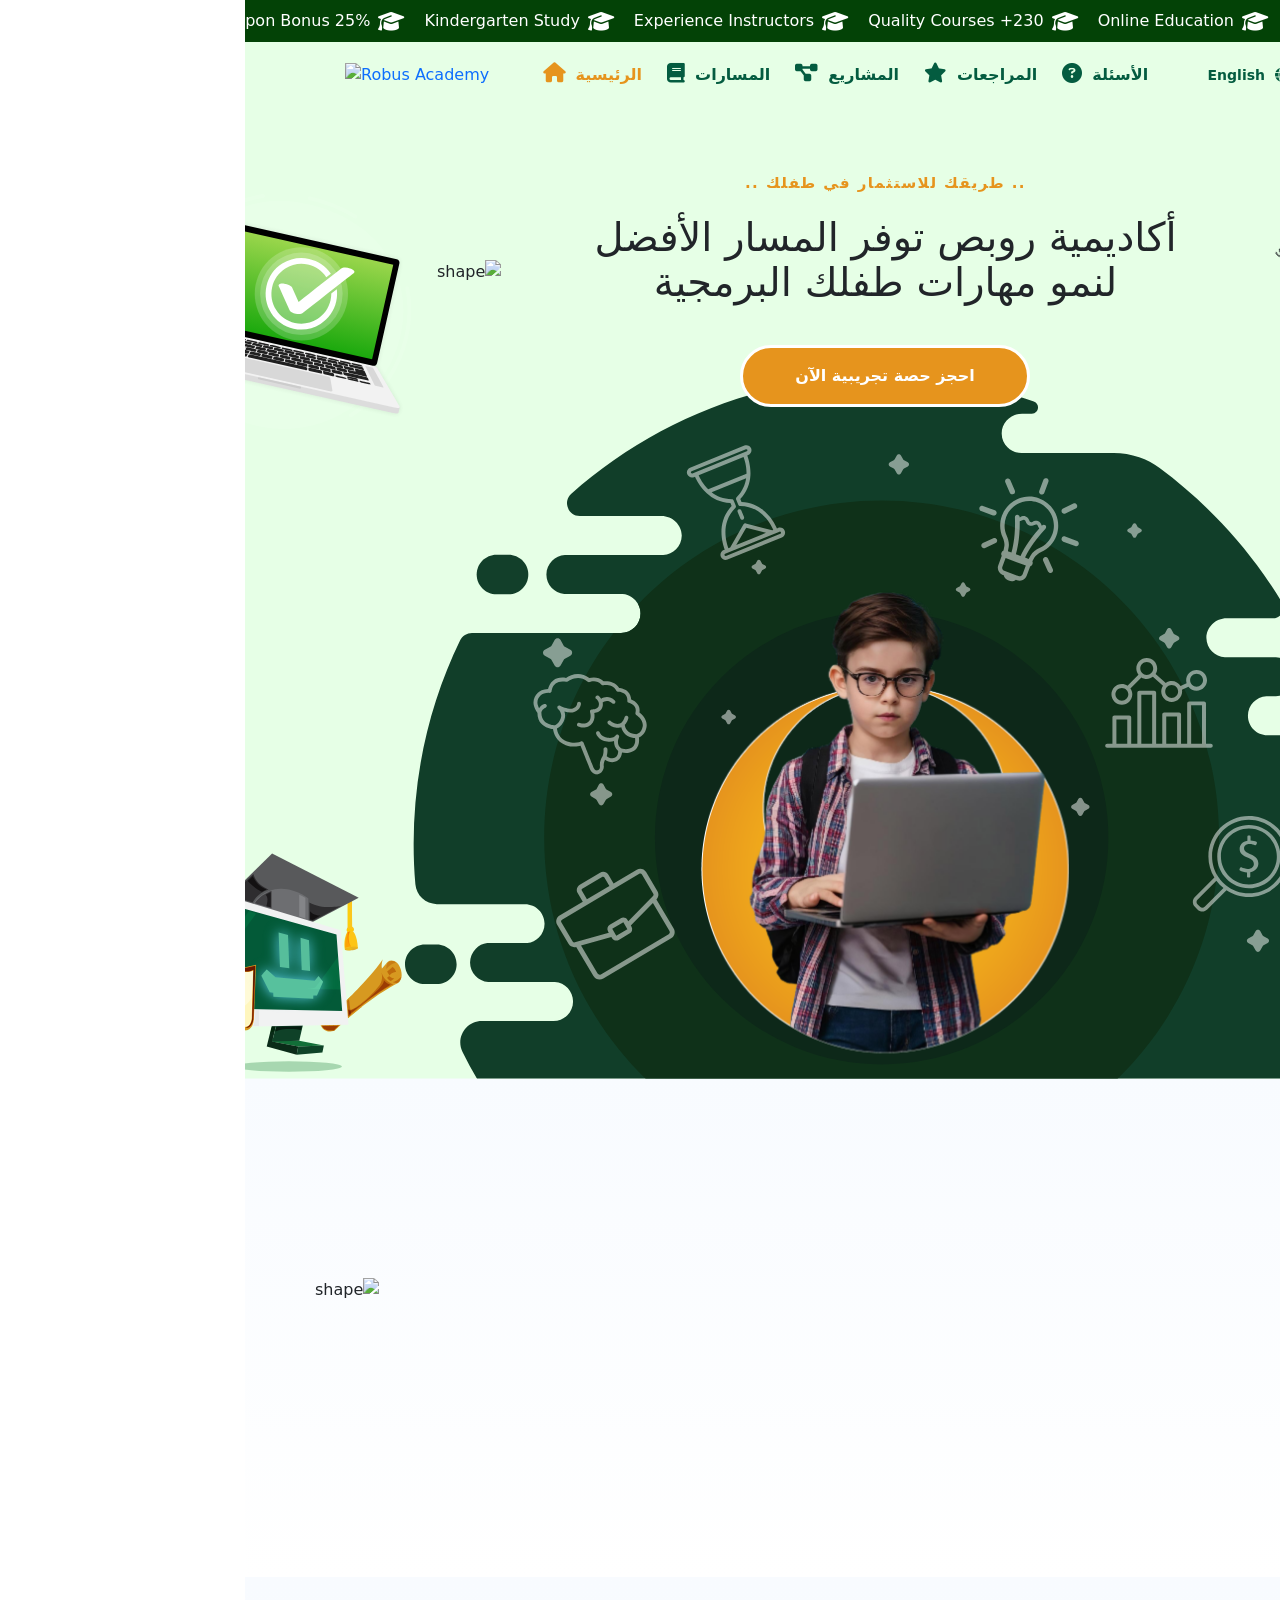
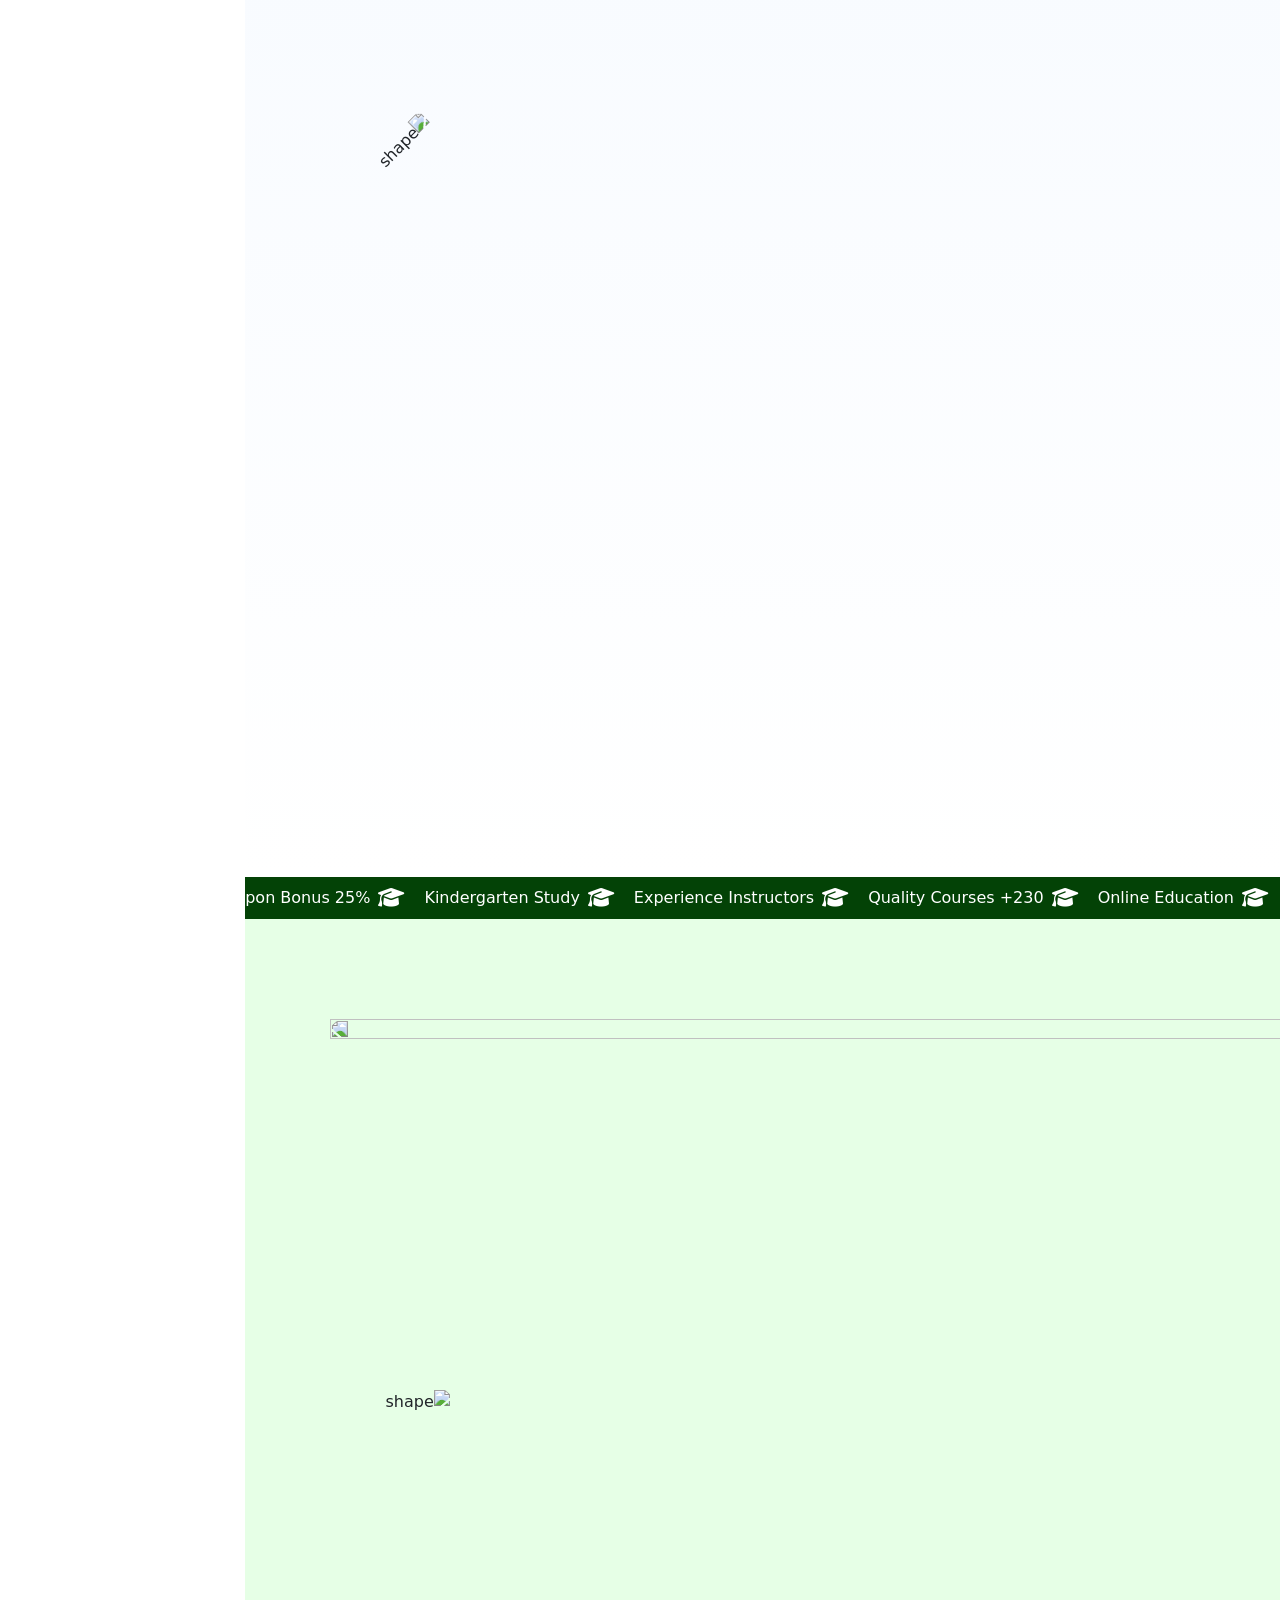
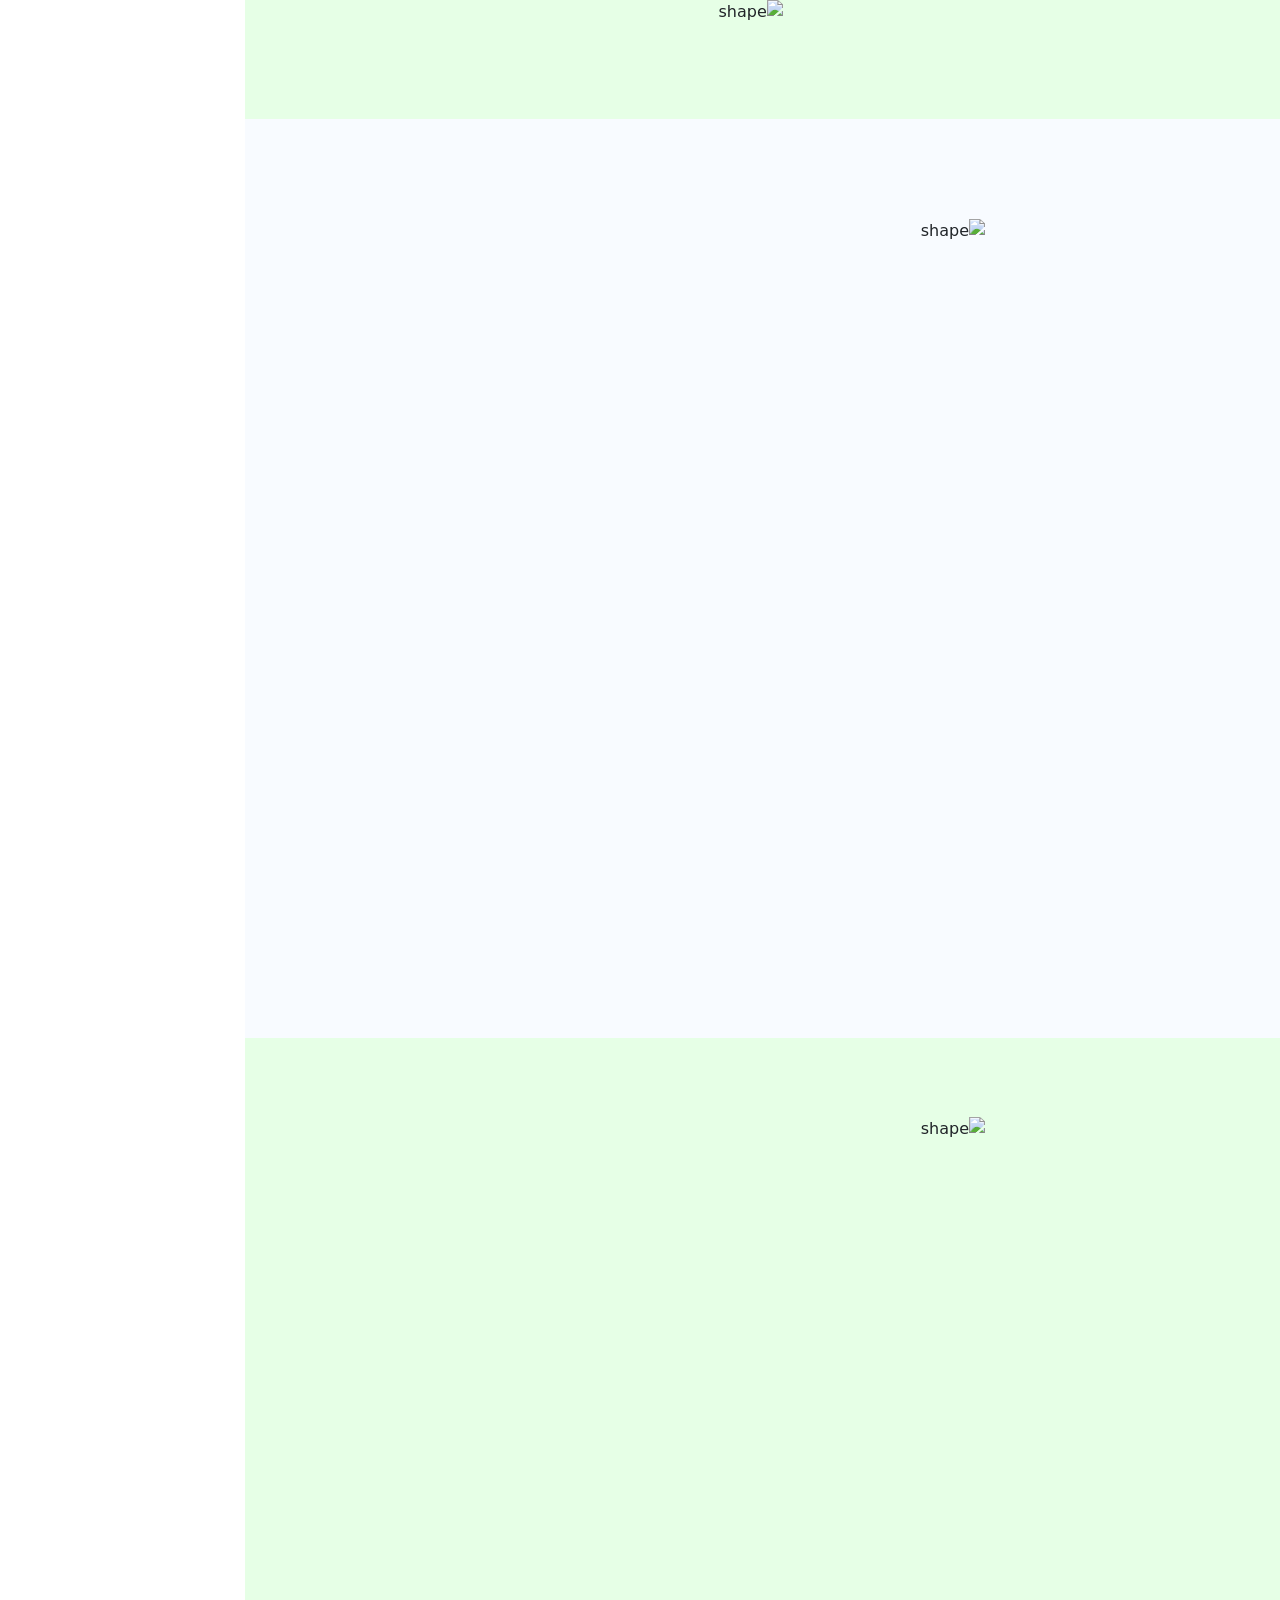
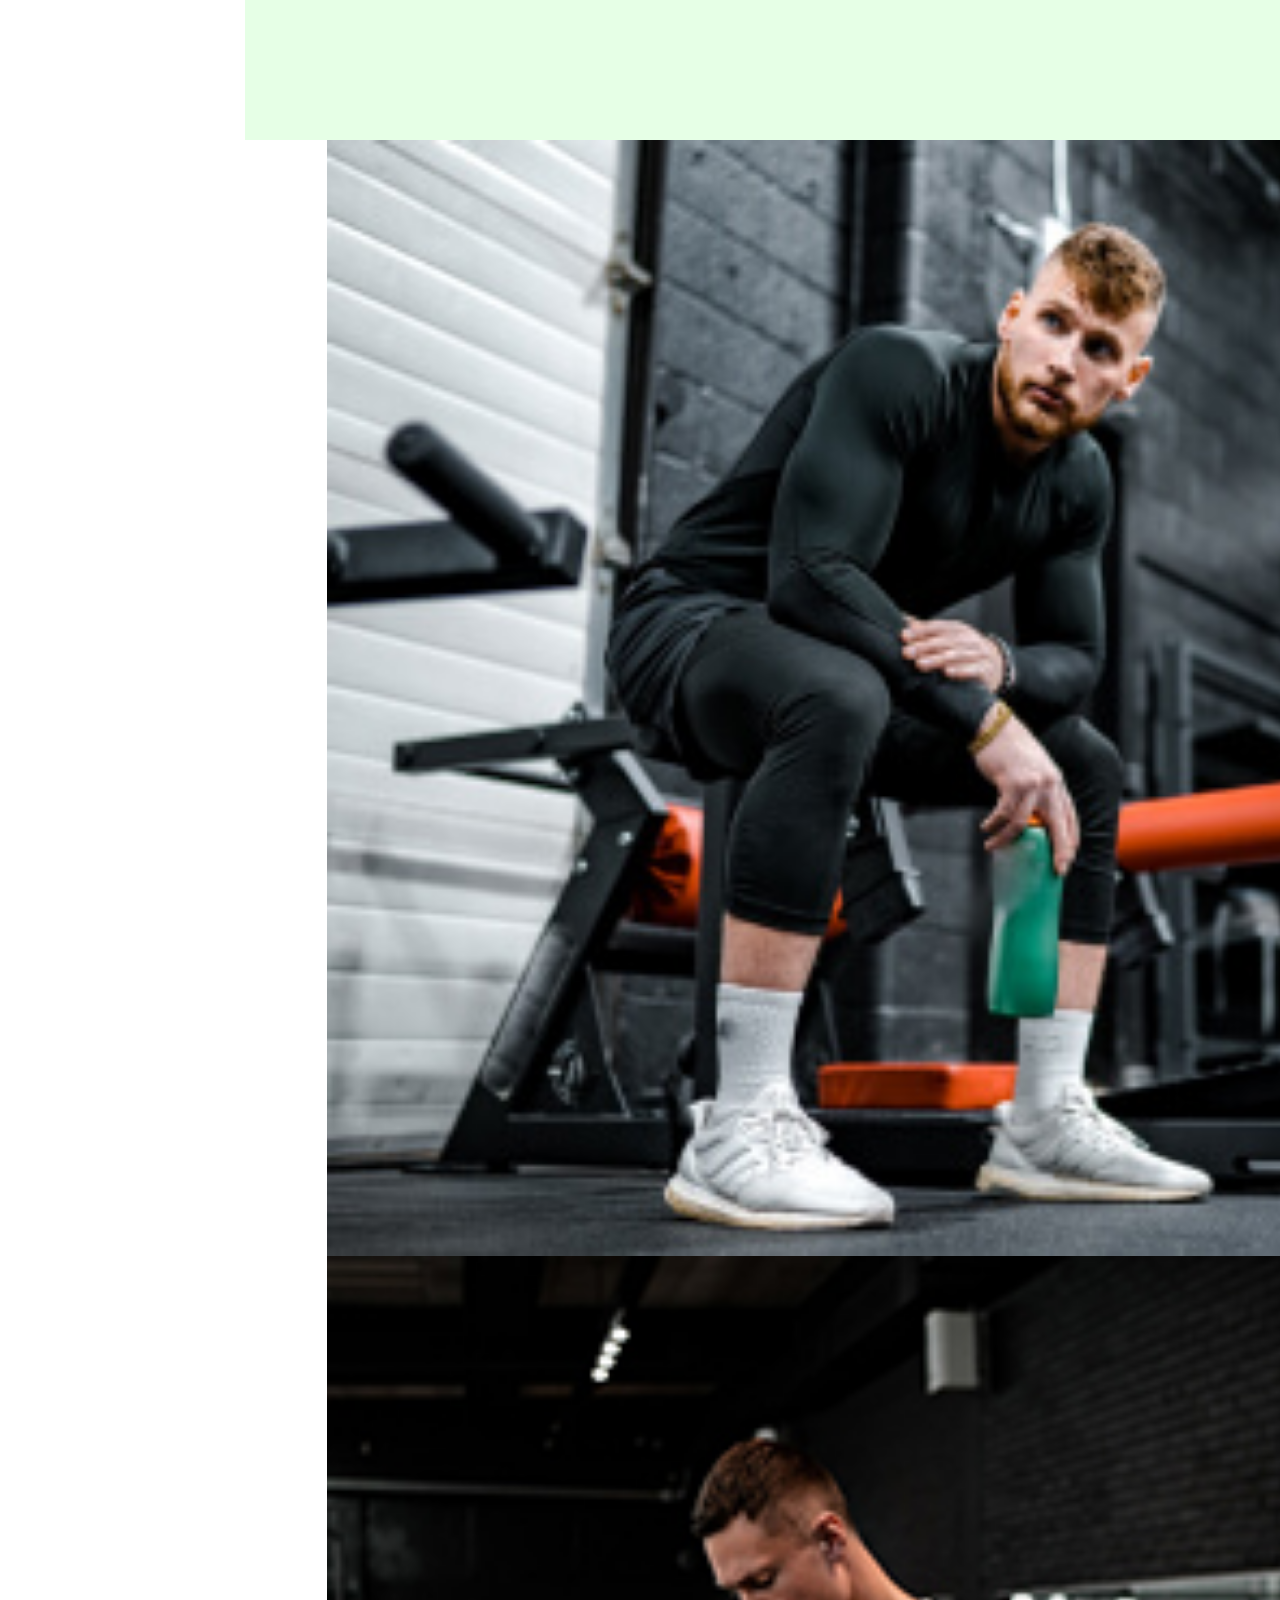
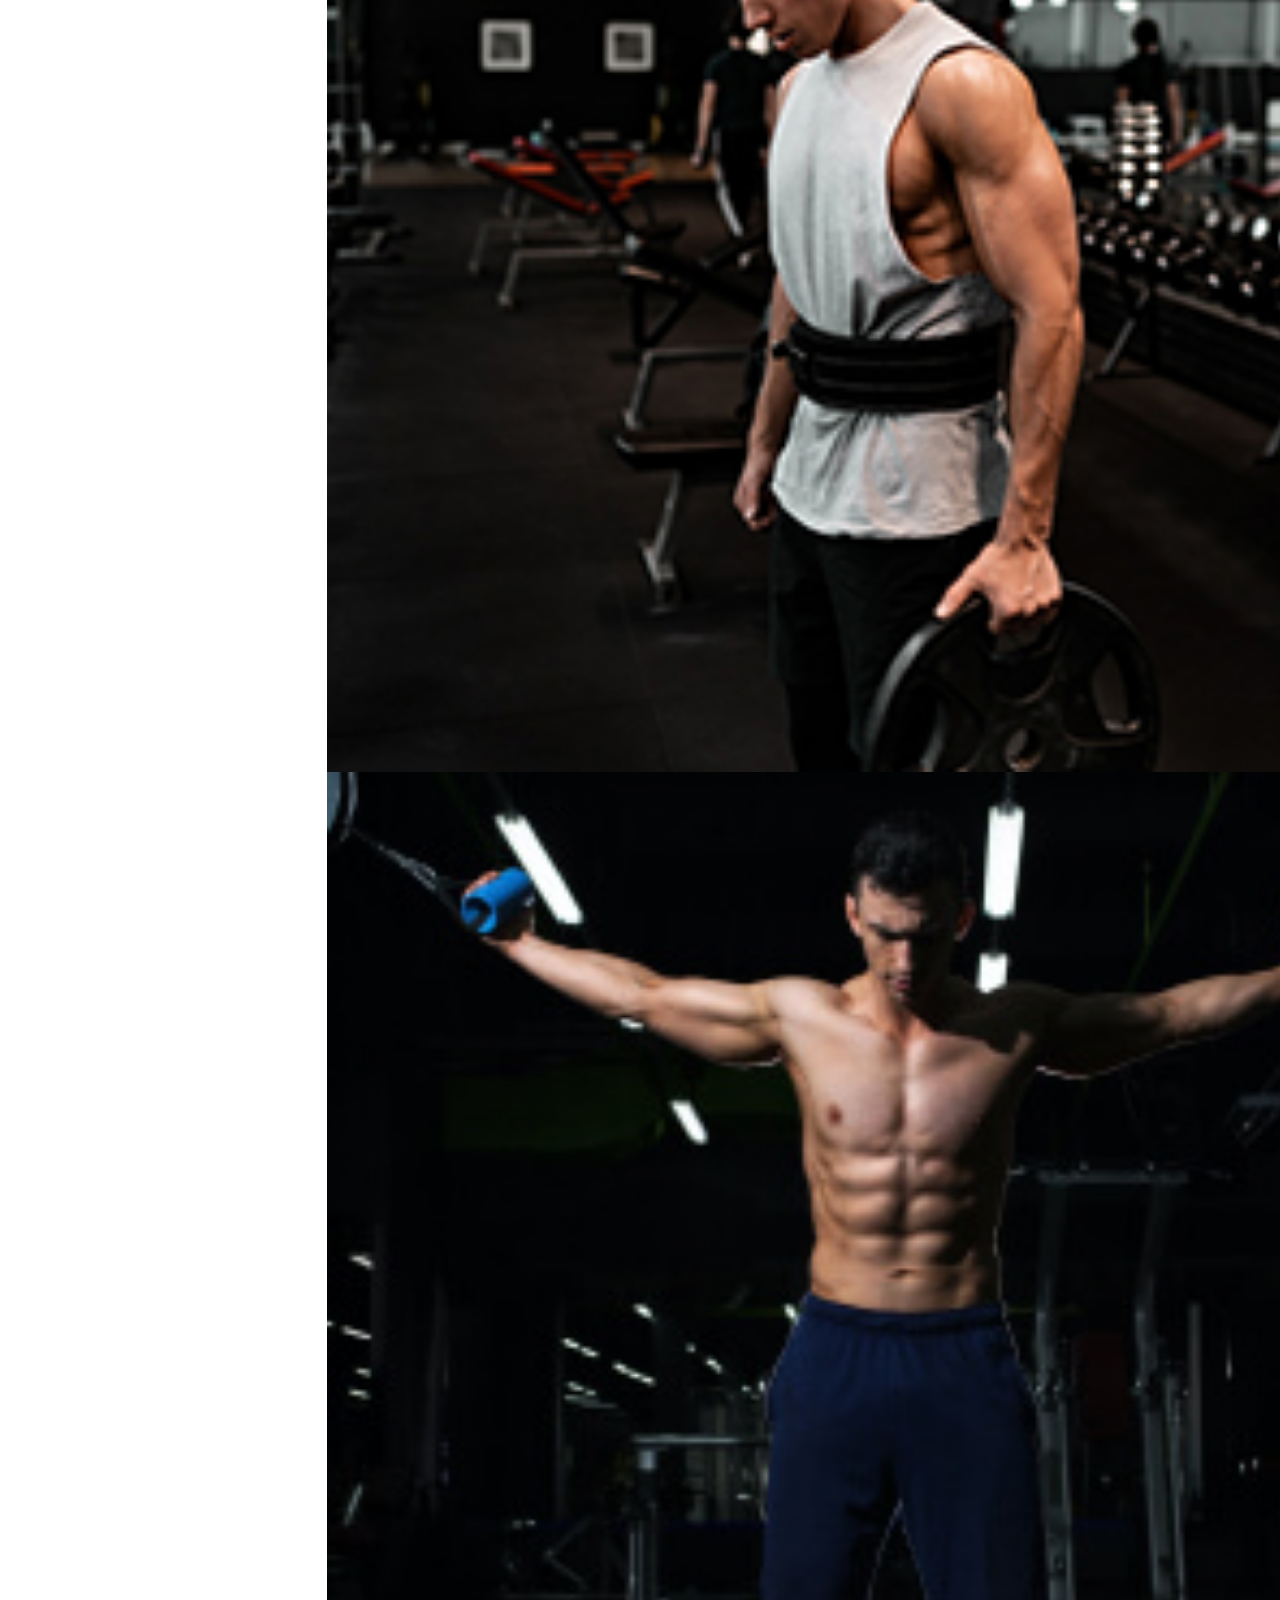
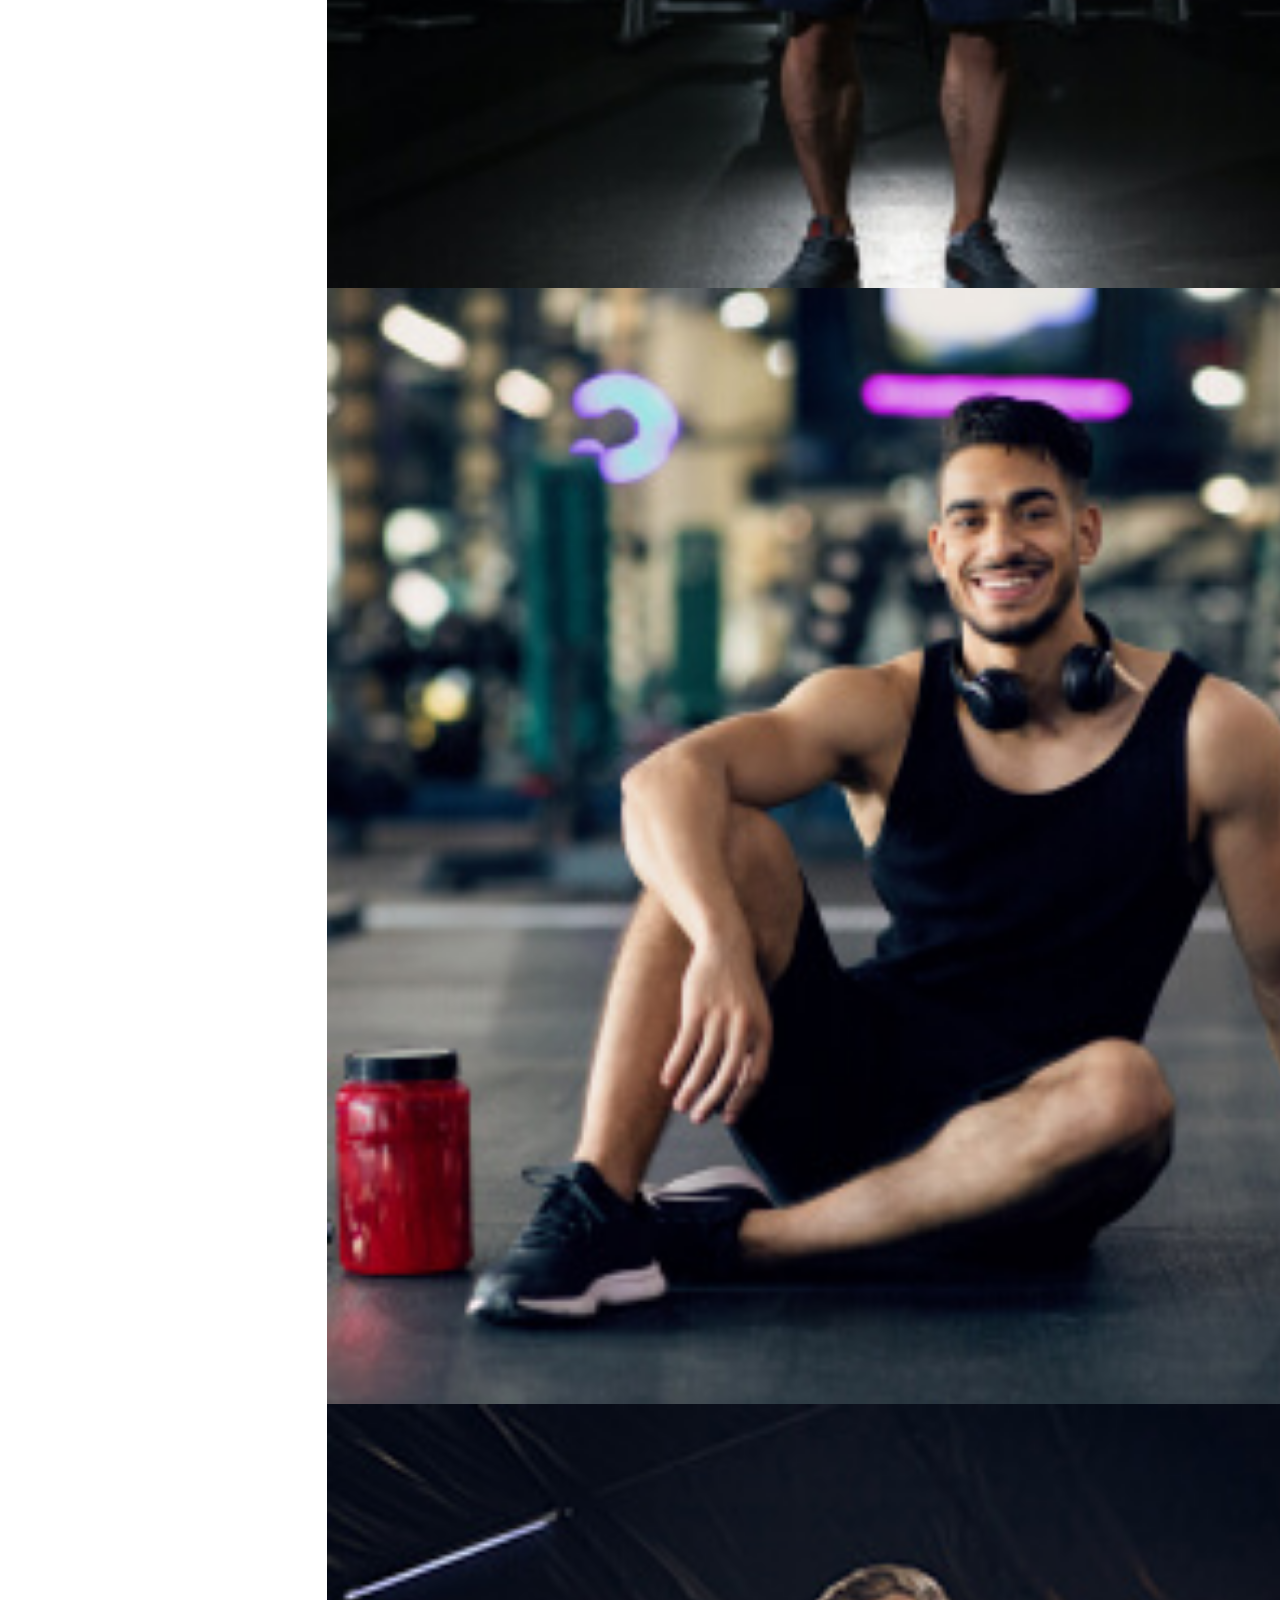
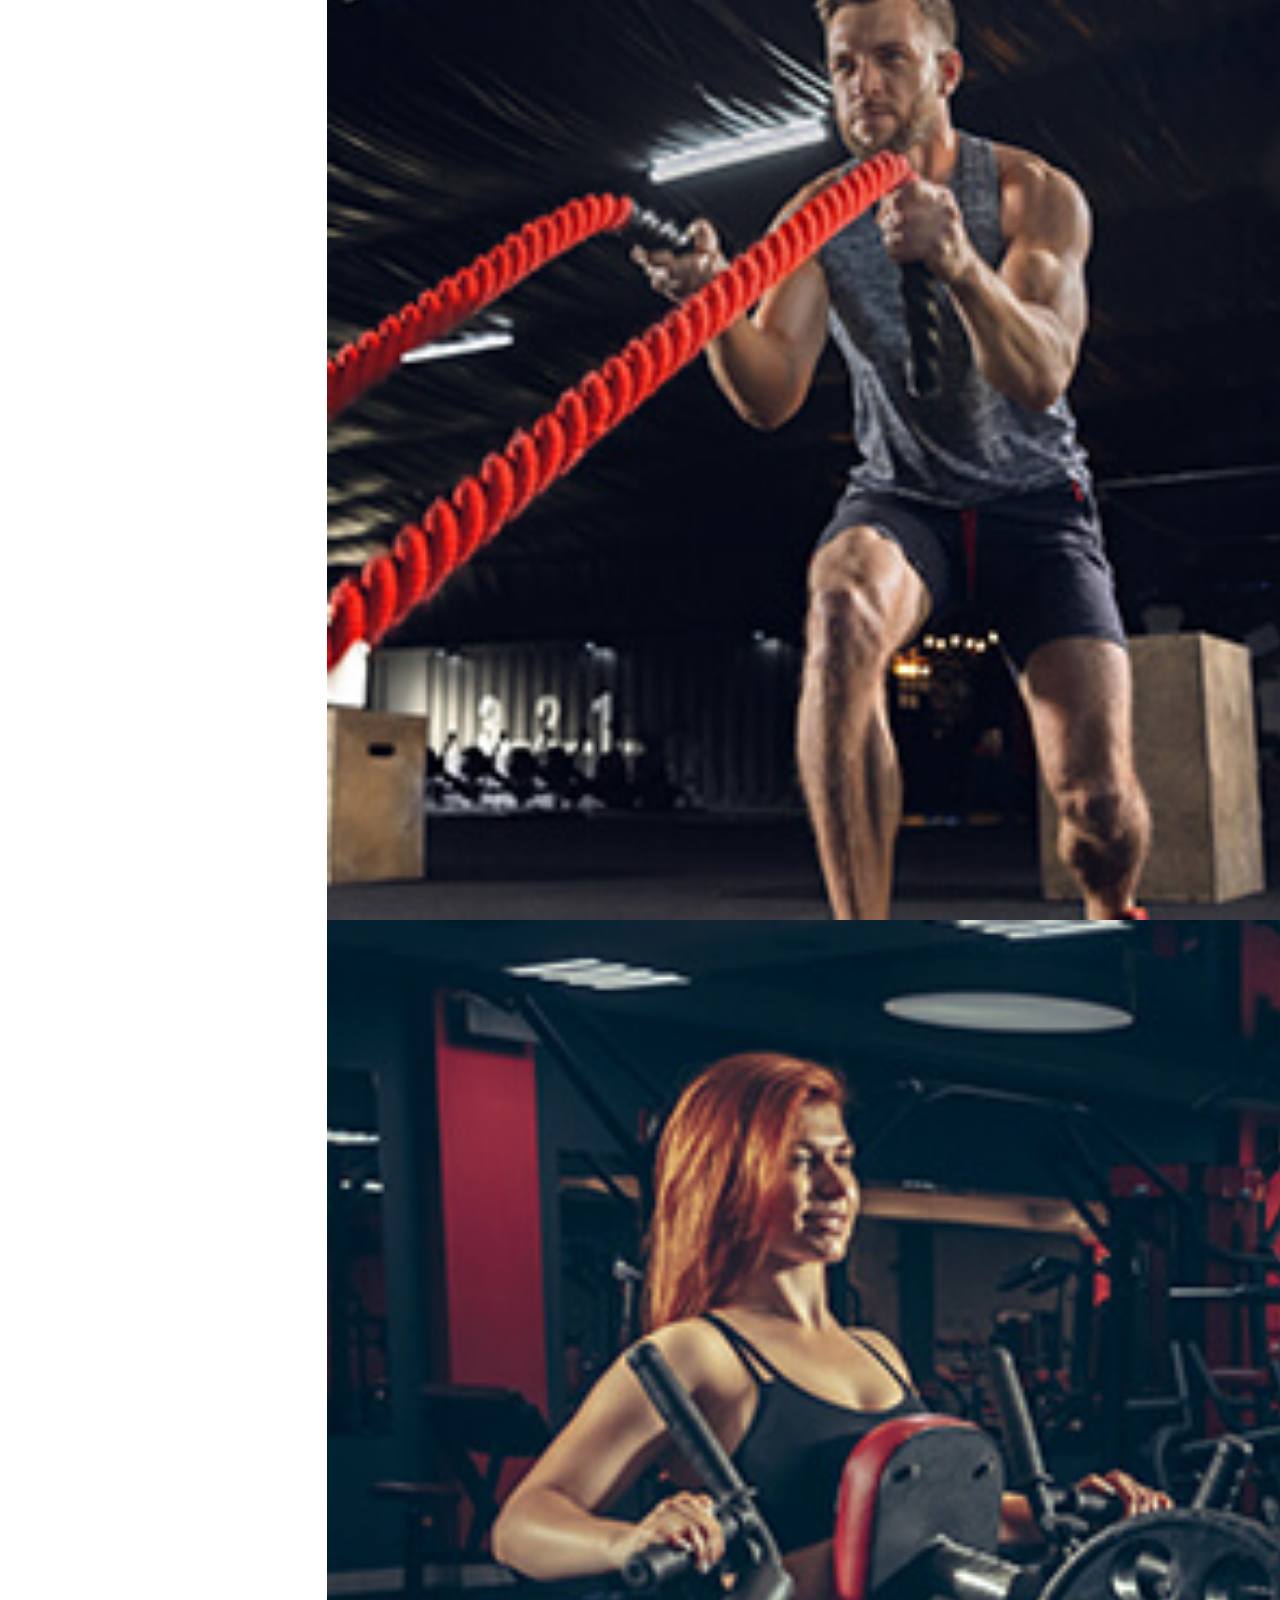
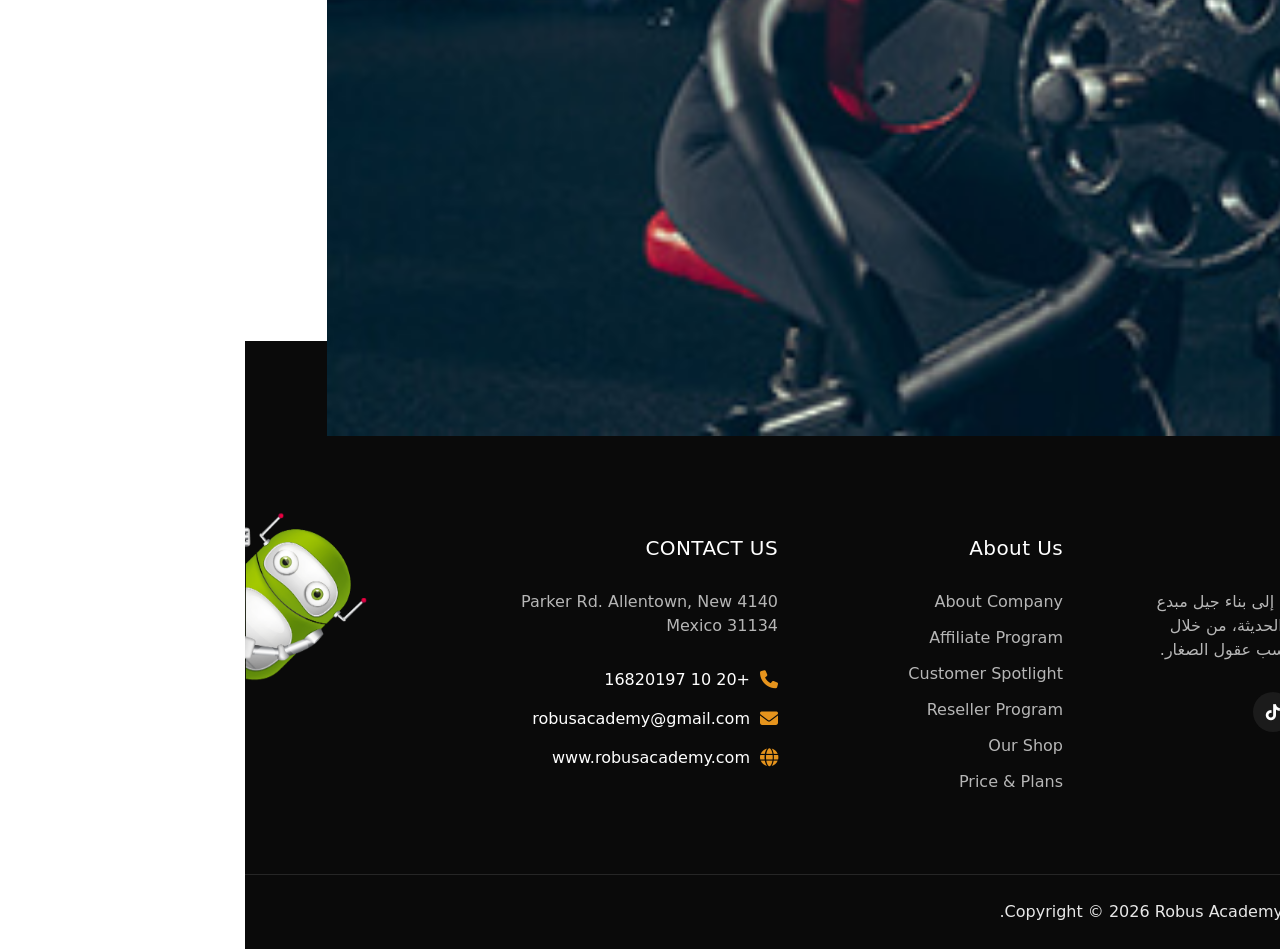
==== ar/index.html @ 7f0104c8 "update some visuals" ====
<!doctype html>
<html lang="ar" dir="rtl">

<head>
    <meta charset="utf-8" />
    <meta name="viewport" content="width=device-width, initial-scale=1.0, viewport-fit=cover" />
    <title>Robus Academy</title>

    <link href="https://cdn.jsdelivr.net/npm/bootstrap@5.0.2/dist/css/bootstrap.min.css" rel="stylesheet"
        integrity="sha384-EVSTQN3/azprG1Anm3QDgpJLIm9Nao0Yz1ztcQTwFspd3yD65VohhpuuCOmLASjC" crossorigin="anonymous">

    <link rel="stylesheet" href="https://cdnjs.cloudflare.com/ajax/libs/font-awesome/6.4.0/css/all.min.css" />
    <!-- <link rel="stylesheet" href="../assets/css/validnavs.css"> -->
    <link rel="stylesheet" href="../assets/css/animate.min.css">
    <!-- <link rel="stylesheet" href="../assets/css/bootstrap.min.css"> -->
    <link rel="stylesheet" href="../assets/css/slick.css">
    <link rel="stylesheet" href="../assets/css/swiper-bundle.min.css" />
    <link rel="stylesheet" href="../assets/css/main.css" />
</head>

<body>
    <!-- From Uiverse.io by pradipkaityuiux -->
    <div class="loader-cont">
        <div class="loader">
            <img src="../assets/img/logo/logo 1.png" alt="" width="100px">
            <span></span>
        </div>
    </div>

    <!-- <div class="fixed-left-buttons">
        <button class="fixed-left-btn fixed-left-btn--dark" type="button" aria-label="Dark mode">
            <i class="fas fa-moon"></i>
        </button>
        <button class="fixed-left-btn fixed-left-btn--help" type="button" aria-label="Help">
            <svg xmlns="http://www.w3.org/2000/svg"
                viewBox="0 0 640 640">
                <path
                    d="M192 64C209.7 64 224 78.3 224 96L224 128L352 128C369.7 128 384 142.3 384 160C384 177.7 369.7 192 352 192L342.4 192L334 215.1C317.6 260.3 292.9 301.6 261.8 337.1C276 345.9 290.8 353.7 306.2 360.6L356.6 383L418.8 243C423.9 231.4 435.4 224 448 224C460.6 224 472.1 231.4 477.2 243L605.2 531C612.4 547.2 605.1 566.1 589 573.2C572.9 580.3 553.9 573.1 546.8 557L526.8 512L369.3 512L349.3 557C342.1 573.2 323.2 580.4 307.1 573.2C291 566 283.7 547.1 290.9 531L330.7 441.5L280.3 419.1C257.3 408.9 235.3 396.7 214.5 382.7C193.2 399.9 169.9 414.9 145 427.4L110.3 444.6C94.5 452.5 75.3 446.1 67.4 430.3C59.5 414.5 65.9 395.3 81.7 387.4L116.2 370.1C132.5 361.9 148 352.4 162.6 341.8C148.8 329.1 135.8 315.4 123.7 300.9L113.6 288.7C102.3 275.1 104.1 254.9 117.7 243.6C131.3 232.3 151.5 234.1 162.8 247.7L173 259.9C184.5 273.8 197.1 286.7 210.4 298.6C237.9 268.2 259.6 232.5 273.9 193.2L274.4 192L64.1 192C46.3 192 32 177.7 32 160C32 142.3 46.3 128 64 128L160 128L160 96C160 78.3 174.3 64 192 64zM448 334.8L397.7 448L498.3 448L448 334.8z" />
            </svg>
        </button>
    </div> -->

    <!-- Fixed Buttons Group -->
    <div class="fixed-buttons-group" data-scroll-animate-group>


        <!-- Chat Bot Tooltip -->
        <div class="chatbot-tooltip" id="chatbotTooltip" data-scroll-animate="fade-right">
            <span>اسئلني..</span>
        </div>
        <!-- Chat Bot Button -->
        <button id="chatbot-btn" class="fixed-btn chatbot-btn" aria-label="Chat Bot" data-scroll-animate="fade-right">
            <img src="../assets/img/chatbot/chatbot1.svg" alt="">
        </button>
        <!-- WhatsApp Button -->
        <a href="https://wa.me/robusacademy" target="_blank" class="fixed-btn whatsapp-btn"
            data-scroll-animate="fade-right">
            <i class="fab fa-whatsapp"></i>
        </a>

        <!-- Back To Top -->
        <button id="back-to-top-btn" class="fixed-btn back-top" data-scroll-animate="fade-right">
            <svg class="progress-ring" width="60" height="60">
                <circle class="progress-ring__circle" stroke="white" stroke-width="4" fill="transparent" r="26" cx="30"
                    cy="30" />
            </svg>
            <i class="fas fa-arrow-up"></i>
        </button>
    </div>

    <!-- Chat Window -->
    <div class="chat-window" id="chatWindow">
        <div class="card rounded-5 overflow-hidden chat-card">
            <div class="card-header d-flex justify-content-between align-items-center p-3">
                <h5 class="mb-0">Chat</h5>
                <button class="btn-close" id="closeChatBtn" aria-label="Close chat"></button>
            </div>
            <div class="card-body overflow-y-auto" style="position: relative;">
                <!-- Chat messages will be loaded here by chatbot.js -->
            </div>
            <div class="card-footer text-muted d-flex justify-content-start align-items-center p-3">
                <input type="number" class="form-control form-control-lg" placeholder="Type choose number..."
                    id="chatInput">
                <a class="me-3" href="#!"><i class="fas fa-paper-plane"></i></a>
            </div>
        </div>
    </div>

    <nav class="top-nav hidden" id="TopNav">
        <div class="brand">
            <a href="#"><img src="../assets/img/logo/logo 1.png" class="logo" alt="Robus Academy" width="120"></a>
        </div>
        <div class="nav-links">
            <a href="#home" class="active"><i class="fas fa-home"></i><span>الرئيسية</span></a>
            <a href="#courses"><i class="fas fa-book"></i><span>المسارات</span></a>
            <a href="#projects"><i class="fas fa-project-diagram"></i><span>المشاريع</span></a>
            <a href="#reviews"><i class="fas fa-star"></i><span>المراجعات</span></a>
            <a href="#questions"><i class="fas fa-question-circle"></i><span>الأسئلة</span></a>
        </div>
        <div class="nav-actions">
            <a href="../" class="language"><span>English</span><i class="fas fa-globe"></i></a>
            <button class="top-nav-button"><img src="../assets/img/navbar/gift.svg" alt="" width="30%"
                    data-scroll-animate="tada">
                <span>هدية</span><span class="gift-count">1</span></button>
        </div>
    </nav>

    <nav class="top-nav-mobile hidden" id="TopNavMobile">
        <div class="brand">
            <a href="#"><img src="../assets/img/logo/logo 1.png" class="logo" alt="Robus Academy" width="120"></a>
            <div class="nav-actions">
                <a href="../" class="language"><span>English</span><i class="fas fa-globe"></i></a>
                <button class="top-nav-mobile-button"><img src="../assets/img/navbar/gift.svg" alt="" width="90%"
                        data-scroll-animate="tada"><span class="gift-count">1</span></button>
            </div>
        </div>
    </nav>


    <a href="https://wa.me/robusacademy" class="tab whatsapp-tab" id="TabContactBottom" target="_blank">
        <div class="whatsapp-tab-circle">
            <i class="fab fa-whatsapp"></i>
        </div>
    </a>
    <nav class="bottom-nav" id="BottomNav">
        <a href="#home" class="tab active" id="TabHomeBottom">
            <i class="fas fa-home"></i>
            <span>الرئيسية</span>
        </a>
        <a href="#courses" class="tab" id="TabCoursesBottom">
            <i class="fas fa-book"></i>
            <span>المسارات</span>
        </a>
        <a href="https://wa.me/robusacademy" class="tab" id="TabContactBottom" target="_blank">
            <i class="fas fa-whatsapp"></i>
            <span>واتساب</span>
        </a>
        <a href="#reviews" class="tab" id="TabReviewsBottom">
            <i class="fas fa-star"></i>
            <span>المراجعات</span>
        </a>
        <a href="#questions" class="tab" id="TabQuestionsBottom">
            <i class="fas fa-question"></i>
            <span>الأسئلة</span>
        </a>
    </nav>

    <!-- Gift Menu  -->
    <div class="gift-menu">
        <nav class="menu-box">
            <div class="close-btn"><i class="fas fa-times"></i></div>
            <div class="gift-container p-4">
                <!-- Gift Title -->
                <h3 class="gift-title text-center mb-3">عرض خاص</h3>
                
                <!-- Gift Image -->
                <div class="gift-image-wrapper mb-3">
                    <img src="../assets/img/grades/details-1.jpg" alt="gift" class="gift-image w-100 rounded">
                </div>
                
                <!-- Gift Details -->
                <div class="gift-details mb-3">
                    <p class="gift-text text-center">احصل على خصم خاص عند الاشتراك الآن</p>
                </div>
                
                <!-- Divider -->
                <hr class="gift-divider my-3">
                
                <!-- WhatsApp Button -->
                <a href="https://wa.me/robusacademy" target="_blank" class="btn btn-success btn-lg w-100">
                    <i class="fab fa-whatsapp me-2"></i> تواصل عبر الواتساب
                </a>
            </div>
        </nav>
    </div>
    <div class="menu-backdrop"></div>
    <!-- End Gift Menu -->


    <div class="hero">
        <!-- Auto-player Section Start -->
        <div class="Auto-play-section style-header">
            <div class="myplayer player-header theme-green-bg">
                <div class="scrolling-wrap">
                    <div class="comm">
                        <div></div>
                        <div class="player-textslide"><i class="fas fa-graduation-cap"></i> Education & University</div>
                        <div class="player-textslide"><i class="fas fa-graduation-cap"></i> Online Education</div>
                        <div class="player-textslide"><i class="fas fa-graduation-cap"></i> 230+ Quality Courses</div>
                        <div class="player-textslide"><i class="fas fa-graduation-cap"></i> Experience Instructors</div>
                        <div class="player-textslide"><i class="fas fa-graduation-cap"></i> Kindergarten Study</div>
                        <div class="player-textslide"><i class="fas fa-graduation-cap"></i> 25% Coupon Bonus</div>
                        <div class="player-textslide"><i class="fas fa-graduation-cap"></i> 25% Extra Coupon Bonus</div>
                    </div>
                    <div class="comm">
                        <div></div>
                        <div class="player-textslide"><i class="fas fa-graduation-cap"></i> Education & University</div>
                        <div class="player-textslide"><i class="fas fa-graduation-cap"></i> Online Education</div>
                        <div class="player-textslide"><i class="fas fa-graduation-cap"></i> 230+ Quality Courses</div>
                        <div class="player-textslide"><i class="fas fa-graduation-cap"></i> Experience Instructors</div>
                        <div class="player-textslide"><i class="fas fa-graduation-cap"></i> Kindergarten Study</div>
                        <div class="player-textslide"><i class="fas fa-graduation-cap"></i> 25% Coupon Bonus</div>
                        <div class="player-textslide"><i class="fas fa-graduation-cap"></i> 25% Extra Coupon Bonus</div>
                    </div>
                    <div class="comm">
                        <div></div>
                        <div class="player-textslide"><i class="fas fa-graduation-cap"></i> Education & University</div>
                        <div class="player-textslide"><i class="fas fa-graduation-cap"></i> Online Education</div>
                        <div class="player-textslide"><i class="fas fa-graduation-cap"></i> 230+ Quality Courses</div>
                        <div class="player-textslide"><i class="fas fa-graduation-cap"></i> Experience Instructors</div>
                        <div class="player-textslide"><i class="fas fa-graduation-cap"></i> Kindergarten Study</div>
                        <div class="player-textslide"><i class="fas fa-graduation-cap"></i> 25% Coupon Bonus</div>
                        <div class="player-textslide"><i class="fas fa-graduation-cap"></i> 25% Extra Coupon Bonus</div>
                    </div>
                    <div class="comm">
                        <div></div>
                        <div class="player-textslide"><i class="fas fa-graduation-cap"></i> Education & University</div>
                        <div class="player-textslide"><i class="fas fa-graduation-cap"></i> Online Education</div>
                        <div class="player-textslide"><i class="fas fa-graduation-cap"></i> 230+ Quality Courses</div>
                        <div class="player-textslide"><i class="fas fa-graduation-cap"></i> Experience Instructors</div>
                        <div class="player-textslide"><i class="fas fa-graduation-cap"></i> Kindergarten Study</div>
                        <div class="player-textslide"><i class="fas fa-graduation-cap"></i> 25% Coupon Bonus</div>
                        <div class="player-textslide"><i class="fas fa-graduation-cap"></i> 25% Extra Coupon Bonus</div>
                    </div>
                </div>
            </div>
        </div>
        <!-- Auto-player Section End -->

        <!-- banner-section -->
        <section id="home" class="banner-section">

            <div class="top-nav-box">
                <div class="brand">
                    <a href="#"><img src="../assets/img/logo/logo 1.png" class="logo" alt="Robus Academy" width="120"></a>
                </div>
                <div class="nav-links">
                    <a href="#home" class="active"><i class="fas fa-home"></i><span>الرئيسية</span></a>
                    <a href="#courses"><i class="fas fa-book"></i><span>المسارات</span></a>
                    <a href="#projects"><i class="fas fa-project-diagram"></i><span>المشاريع</span></a>
                    <a href="#reviews"><i class="fas fa-star"></i><span>المراجعات</span></a>
                    <a href="#questions"><i class="fas fa-question-circle"></i><span>الأسئلة</span></a>
                </div>
                <div class="nav-actions">
                    <a href="../" class="language"><span>English</span><i class="fas fa-globe"></i></a>
                    <button class="top-nav-box-button"><img src="../assets/img/navbar/gift.svg" alt="" width="30%"
                            data-scroll-animate="tada">
                        <span>هدية</span><span class="gift-count">1</span></button>
                </div>
            </div>

            <nav class="top-nav-mobile-box hidden" id="TopNavMobileBox">
                <div class="brand">
                    <a href="#"><img src="../assets/img/logo/logo 1.png" class="logo" alt="Robus Academy" width="120"></a>
                    <div class="nav-actions">
                        <a href="../" class="language"><span>English</span><i class="fas fa-globe"></i></a>
                        <button class="top-nav-mobile-box-button"><img src="../assets/img/navbar/gift.svg" alt=""
                                width="90%" data-scroll-animate="tada"><span class="gift-count">1</span></button>
                    </div>
                </div>
            </nav>

            <div class="container">
                <div class="row justify-content-center">
                    <div class="col-xxl-8 col-xl-7 col-lg-8 col-md-10">
                        <div class="banner-content text-center">
                            <p class="banner-caption" data-scroll-animate="zoom-in" style="animation-duration: 0.5s;">..
                                طريقك للاستثمار في طفلك ..</p>
                            <h2 class="title" data-scroll-animate="zoom-in"
                                style="animation-duration: 0.5s; animation-delay: 0.5s;"> أكاديمية روبص توفر المسار الأفضل لنمو مهارات طفلك البرمجية</h2>
                            <a href="#" class="btn btn-two">احجز حصة تجريبية الآن</a>
                        </div>
                    </div>
                </div>
                <div class="row">
                    <div class="col-12">
                        <div class="banner-images text-center">
                            <img src="../assets/img/banner/banner_boy.png" alt="img" class="main-img">
                            <img src="../assets/img/banner/banner_background.svg" alt="img" class="bg-shape">
                        </div>
                    </div>
                </div>
            </div>
            <div class="banner-shape one">
                <img src="../assets/img/banner/laptop.svg" alt="shape" class="wow bannerFadeInLeft pause-animation"
                    data-wow-delay=".2s" data-wow-duration="2s"
                    style="visibility: visible; animation-duration: 2s; animation-fill-mode: both; animation-delay: 0.2s; animation-name: bannerFadeInLeft;">
            </div>
            <div class="banner-shape two">
                <img src="../assets/img/banner/right-robot.png" alt="shape" class="wow bannerFadeInRight pause-animation"
                    data-wow-delay=".2s" data-wow-duration="2s"
                    style="visibility: visible; animation-duration: 2s; animation-fill-mode: both; animation-delay: 0.2s; animation-name: bannerFadeInRight;">
            </div>
            <div class="banner-shape three">
                <img src="../assets/img/banner/computer.svg" alt="shape" class="wow bannerFadeInDown pause-animation"
                    data-wow-delay=".2s" data-wow-duration="2s"
                    style="visibility: visible; animation-duration: 2s; animation-fill-mode: both; animation-delay: 0.2s; animation-name: bannerFadeInDown;">
            </div>
            <!-- <div class="banner-shape four">
                <img src="../assets/img/banner/banner_shape04.png" alt="shape" class="wow bannerFadeInDown pause-animation"
                    data-wow-delay=".2s" data-wow-duration="2s"
                    style="visibility: visible; animation-duration: 2s; animation-fill-mode: both; animation-delay: 0.2s; animation-name: bannerFadeInDown;">
            </div> -->


            <div class="floating-shape shape-1">
                <img src="../assets/img/shapes/accelerate.svg" alt="shape">
            </div>
            <div class="floating-shape shape-2">
                <img src="../assets/img/shapes/chart-pie.svg" alt="shape">
            </div>
            <div class="floating-shape shape-3">
                <img src="../assets/img/shapes/trophy.svg" alt="shape">
            </div>
        </section>
        <!-- banner-section-end -->

        <section id="courses" class="courses-section section-padding">
            <div class="container">
                <div class="section-title text-center" data-scroll-animate="fade-up">
                    <div class="title-warp">
                        <h6>المسارات التعليمية</h6>
                        <!-- <img src="../assets/img/b../gold-bar.svg" alt="bar" class="title-bar"> -->
                        <span class="title-bar"></span>
                    </div>
                    <h2>مسار تعلم طفلك</h2>
                    <p>اختر البرنامج المناسب لعمر طفلك لاستكشاف رحلة تعلم برمجية ممتعة تبدأ من الصفر وحتى الاحتراف.</p>
                </div>

                <div class="courses-buttons" data-scroll-animate-group>
                    <button type="button" class="path-btn active" data-course="1"
                        data-shapes='{"shape1": "scratch.svg", "shape2": "brush.svg"}'
                        data-scroll-animate="fade-up">Scratch</button>
                    <button type="button" class="path-btn" data-course="2"
                        data-shapes='{"shape1": "mBlock.png", "shape2": "set-up.svg"}'
                        data-scroll-animate="fade-up">mBlock</button>
                    <button type="button" class="path-btn" data-course="3"
                        data-shapes='{"shape1": "kodular.png", "shape2": "mobile-app.svg"}'
                        data-scroll-animate="fade-up">Mobile Div</button>
                    <button type="button" class="path-btn" data-course="4"
                        data-shapes='{"shape1": "python.svg", "shape2": "command-prompt.svg"}'
                        data-scroll-animate="fade-up">Python</button>
                    <button type="button" class="path-btn" data-course="5"
                        data-shapes='{"shape1": "python.svg", "shape2": "availability.svg"}'
                        data-scroll-animate="fade-up">Python Ad</button>
                    <button type="button" class="path-btn" data-course="6"
                        data-shapes='{"shape1": "html-5.svg", "shape2": "css-3.svg"}'
                        data-scroll-animate="fade-up">HTML & CSS</button>
                    <button type="button" class="path-btn" data-course="7"
                        data-shapes='{"shape1": "javascript-1.svg", "shape2": "api-interface.svg"}'
                        data-scroll-animate="fade-up">JavaScript</button>
                    <button type="button" class="path-btn" data-course="8"
                        data-shapes='{"shape1": "bootstrap.svg", "shape2": "brush.svg"}'
                        data-scroll-animate="fade-up">Bootstrap</button>
                    <button type="button" class="path-btn" data-course="9"
                        data-shapes='{"shape1": "jquery.svg", "shape2": "host-record.svg"}'
                        data-scroll-animate="fade-up">JQuery</button>
                </div>

                <div class="courses-panel" data-scroll-animate="fade-up">
                    <div class="courses-card active" data-course="1">
                        <div class="courses-card-images">
                            <img src="../assets/img/grades/details-1.jpg" alt="Scratch" class="desktop-image" />
                            <img src="../assets/img/grades/details-2.png" alt="Scratch Mobile" class="mobile-image" />
                        </div>
                    </div>

                    <div class="courses-card" data-course="2">
                        <div class="courses-card-images">
                            <img src="../assets/img/grades/details-1.jpg" alt="M Block" class="desktop-image" />
                            <img src="../assets/img/grades/details-2.png" alt="M Block Mobile" class="mobile-image" />
                        </div>
                    </div>

                    <div class="courses-card" data-course="3">
                        <div class="courses-card-images">
                            <img src="../assets/img/grades/details-1.jpg" alt="Mobile Application Development"
                                class="desktop-image" />
                            <img src="../assets/img/grades/details-2.png" alt="Mobile Application Development Mobile"
                                class="mobile-image" />
                        </div>
                    </div>

                    <div class="courses-card" data-course="4">
                        <div class="courses-card-images">
                            <img src="../assets/img/grades/details-1.jpg" alt="Python Programming" class="desktop-image" />
                            <img src="../assets/img/grades/details-2.png" alt="Python Programming Mobile"
                                class="mobile-image" />
                        </div>
                    </div>

                    <div class="courses-card" data-course="5">
                        <div class="courses-card-images">
                            <img src="../assets/img/grades/details-1.jpg" alt="Python Programming Advanced"
                                class="desktop-image" />
                            <img src="../assets/img/grades/details-2.png" alt="Python Programming Advanced Mobile"
                                class="mobile-image" />
                        </div>
                    </div>

                    <div class="courses-card" data-course="6">
                        <div class="courses-card-images">
                            <img src="../assets/img/grades/details-1.jpg" alt="HTML & CSS" class="desktop-image" />
                            <img src="../assets/img/grades/details-2.png" alt="HTML & CSS Mobile" class="mobile-image" />
                        </div>
                    </div>

                    <div class="courses-card" data-course="7">
                        <div class="courses-card-images">
                            <img src="../assets/img/grades/details-1.jpg" alt="JavaScript Programming"
                                class="desktop-image" />
                            <img src="../assets/img/grades/details-2.png" alt="JavaScript Programming Mobile"
                                class="mobile-image" />
                        </div>
                    </div>

                    <div class="courses-card" data-course="8">
                        <div class="courses-card-images">
                            <img src="../assets/img/grades/details-1.jpg" alt="Bootstrap" class="desktop-image" />
                            <img src="../assets/img/grades/details-2.png" alt="Bootstrap Mobile" class="mobile-image" />
                        </div>
                    </div>

                    <div class="courses-card" data-course="9">
                        <div class="courses-card-images">
                            <img src="../assets/img/grades/details-1.jpg" alt="JQuery" class="desktop-image" />
                            <img src="../assets/img/grades/details-2.png" alt="JQuery Mobile" class="mobile-image" />
                        </div>
                    </div>
                </div>

                <div class="floating-shape shape-1">
                    <img src="../assets/img/shapes/scratch.svg" alt="shape">
                </div>
                <div class="floating-shape shape-2">
                    <img src="../assets/img/shapes/brush.svg" alt="shape">
                </div>
            </div>
        </section>

        <section id="projects" class="projects-section section-padding">
            <div class="container">
                <div class="section-title text-center" data-scroll-animate="fade-up">
                    <div class="title-warp">
                        <h6>Student Projects</h6>
                        <span class="title-bar"></span>
                    </div>
                    <h2>Student Projects at Our Academy</h2>
                    <p>Explore the amazing projects created by our talented students across different platforms and
                        technologies. Showcasing innovation, creativity, and technical excellence in action.</p>
                </div>

                <div class="projects-buttons" data-scroll-animate-group>
                    <button type="button" class="path-btn active" data-project="1"
                        data-scroll-animate="fade-up">Web</button>
                    <button type="button" class="path-btn" data-project="2"
                        data-scroll-animate="fade-up">Desktop</button>
                    <button type="button" class="path-btn" data-project="3"
                        data-scroll-animate="fade-up">Mobile</button>
                </div>

                <div class="floating-shape shape-1">
                    <img src="../assets/img/shapes/trophy1.svg" alt="shape">
                </div>
                <div class="floating-shape shape-2">
                    <img src="../assets/img/shapes/creativity.svg" alt="shape">
                </div>
            </div>
            <div class="projects-panel" data-scroll-animate="fade-up">
                <!-- Web Projects -->
                <div class="projects-slider-wrapper swiper active" data-project="1">
                    <div class="projects-slider swiper-wrapper">
                        <div class="student-project-card swiper-slide">
                            <div class="card-image-wrapper"><img src="../assets/img/b../details-1.jpg"
                                    alt="Student Project" class="student-image" /><button class="video-play-btn"
                                    data-video="https://www.youtube.com/embed/dQw4w9WgXcQ"><i
                                        class="fas fa-play"></i></button></div>
                            <div class="card-content">
                                <h3 class="student-name">Ahmed Hassan</h3>
                                <div class="student-info"><span class="student-country"><i
                                            class="fas fa-globe"></i>Egypt</span><span class="student-grade">10 Years
                                        old</span></div>
                            </div>
                        </div>
                        <div class="student-project-card swiper-slide">
                            <div class="card-image-wrapper"><img src="../assets/img/b../details-1.jpg"
                                    alt="Student Project" class="student-image" /><button class="video-play-btn"
                                    data-video="https://www.youtube.com/embed/dQw4w9WgXcQ"><i
                                        class="fas fa-play"></i></button></div>
                            <div class="card-content">
                                <h3 class="student-name">Sara Mohamed</h3>
                                <div class="student-info"><span class="student-country"><i
                                            class="fas fa-globe"></i>Saudi Arabia</span><span class="student-grade">9
                                        Years old</span></div>
                            </div>
                        </div>
                        <div class="student-project-card swiper-slide">
                            <div class="card-image-wrapper"><img src="../assets/img/b../details-1.jpg"
                                    alt="Student Project" class="student-image" /><button class="video-play-btn"
                                    data-video="https://www.youtube.com/embed/dQw4w9WgXcQ"><i
                                        class="fas fa-play"></i></button></div>
                            <div class="card-content">
                                <h3 class="student-name">Khalid Ali</h3>
                                <div class="student-info"><span class="student-country"><i
                                            class="fas fa-globe"></i>UAE</span><span class="student-grade">11 Years
                                        old</span></div>
                            </div>
                        </div>
                        <div class="student-project-card swiper-slide">
                            <div class="card-image-wrapper"><img src="../assets/img/b../details-1.jpg"
                                    alt="Student Project" class="student-image" /><button class="video-play-btn"
                                    data-video="https://www.youtube.com/embed/dQw4w9WgXcQ"><i
                                        class="fas fa-play"></i></button></div>
                            <div class="card-content">
                                <h3 class="student-name">Fatima Ahmed</h3>
                                <div class="student-info"><span class="student-country"><i
                                            class="fas fa-globe"></i>Kuwait</span><span class="student-grade">10 Years
                                        old</span></div>
                            </div>
                        </div>
                        <div class="student-project-card swiper-slide">
                            <div class="card-image-wrapper"><img src="../assets/img/b../details-1.jpg"
                                    alt="Student Project" class="student-image" /><button class="video-play-btn"
                                    data-video="https://www.youtube.com/embed/dQw4w9WgXcQ"><i
                                        class="fas fa-play"></i></button></div>
                            <div class="card-content">
                                <h3 class="student-name">Omar Ibrahim</h3>
                                <div class="student-info"><span class="student-country"><i
                                            class="fas fa-globe"></i>Jordan</span><span class="student-grade">12 Years
                                        old</span></div>
                            </div>
                        </div>
                        <div class="student-project-card swiper-slide">
                            <div class="card-image-wrapper"><img src="../assets/img/b../details-1.jpg"
                                    alt="Student Project" class="student-image" /><button class="video-play-btn"
                                    data-video="https://www.youtube.com/embed/dQw4w9WgXcQ"><i
                                        class="fas fa-play"></i></button></div>
                            <div class="card-content">
                                <h3 class="student-name">Layla Khan</h3>
                                <div class="student-info"><span class="student-country"><i
                                            class="fas fa-globe"></i>Bangladesh</span><span class="student-grade">11
                                        Years old</span></div>
                            </div>
                        </div>
                        <div class="student-project-card swiper-slide">
                            <div class="card-image-wrapper"><img src="../assets/img/b../details-1.jpg"
                                    alt="Student Project" class="student-image" /><button class="video-play-btn"
                                    data-video="https://www.youtube.com/embed/dQw4w9WgXcQ"><i
                                        class="fas fa-play"></i></button></div>
                            <div class="card-content">
                                <h3 class="student-name">Marwan Hassan</h3>
                                <div class="student-info"><span class="student-country"><i
                                            class="fas fa-globe"></i>Syria</span><span class="student-grade">10 Years
                                        old</span></div>
                            </div>
                        </div>
                        <div class="student-project-card swiper-slide">
                            <div class="card-image-wrapper"><img src="../assets/img/b../details-1.jpg"
                                    alt="Student Project" class="student-image" /><button class="video-play-btn"
                                    data-video="https://www.youtube.com/embed/dQw4w9WgXcQ"><i
                                        class="fas fa-play"></i></button></div>
                            <div class="card-content">
                                <h3 class="student-name">Amira Ali</h3>
                                <div class="student-info"><span class="student-country"><i
                                            class="fas fa-globe"></i>Lebanon</span><span class="student-grade">9 Years
                                        old</span></div>
                            </div>
                        </div>
                        <div class="student-project-card swiper-slide">
                            <div class="card-image-wrapper"><img src="../assets/img/b../details-1.jpg"
                                    alt="Student Project" class="student-image" /><button class="video-play-btn"
                                    data-video="https://www.youtube.com/embed/dQw4w9WgXcQ"><i
                                        class="fas fa-play"></i></button></div>
                            <div class="card-content">
                                <h3 class="student-name">Hassan Saleh</h3>
                                <div class="student-info"><span class="student-country"><i
                                            class="fas fa-globe"></i>Palestine</span><span class="student-grade">12
                                        Years old</span></div>
                            </div>
                        </div>
                        <div class="student-project-card swiper-slide">
                            <div class="card-image-wrapper"><img src="../assets/img/b../details-1.jpg"
                                    alt="Student Project" class="student-image" /><button class="video-play-btn"
                                    data-video="https://www.youtube.com/embed/dQw4w9WgXcQ"><i
                                        class="fas fa-play"></i></button></div>
                            <div class="card-content">
                                <h3 class="student-name">Noor Youssef</h3>
                                <div class="student-info"><span class="student-country"><i
                                            class="fas fa-globe"></i>Iraq</span><span class="student-grade">11 Years
                                        old</span></div>
                            </div>
                        </div>
                    </div>
                </div>

                <!-- Desktop Projects -->
                <div class="projects-slider-wrapper swiper" data-project="2">
                    <div class="projects-slider swiper-wrapper">
                        <div class="student-project-card swiper-slide">
                            <div class="card-image-wrapper"><img src="../assets/img/b../details-1.jpg"
                                    alt="Student Project" class="student-image" /><button class="video-play-btn"
                                    data-video="https://www.youtube.com/embed/dQw4w9WgXcQ"><i
                                        class="fas fa-play"></i></button></div>
                            <div class="card-content">
                                <h3 class="student-name">Rayan Ahmed</h3>
                                <div class="student-info"><span class="student-country"><i
                                            class="fas fa-globe"></i>Morocco</span><span class="student-grade">10 Years
                                        old</span></div>
                            </div>
                        </div>
                        <div class="student-project-card swiper-slide">
                            <div class="card-image-wrapper"><img src="../assets/img/b../details-1.jpg"
                                    alt="Student Project" class="student-image" /><button class="video-play-btn"
                                    data-video="https://www.youtube.com/embed/dQw4w9WgXcQ"><i
                                        class="fas fa-play"></i></button></div>
                            <div class="card-content">
                                <h3 class="student-name">Yasmin Hassan</h3>
                                <div class="student-info"><span class="student-country"><i
                                            class="fas fa-globe"></i>Tunisia</span><span class="student-grade">11 Years
                                        old</span></div>
                            </div>
                        </div>
                        <div class="student-project-card swiper-slide">
                            <div class="card-image-wrapper"><img src="../assets/img/b../details-1.jpg"
                                    alt="Student Project" class="student-image" /><button class="video-play-btn"
                                    data-video="https://www.youtube.com/embed/dQw4w9WgXcQ"><i
                                        class="fas fa-play"></i></button></div>
                            <div class="card-content">
                                <h3 class="student-name">Karim Nasser</h3>
                                <div class="student-info"><span class="student-country"><i
                                            class="fas fa-globe"></i>Algeria</span><span class="student-grade">9 Years
                                        old</span></div>
                            </div>
                        </div>
                        <div class="student-project-card swiper-slide">
                            <div class="card-image-wrapper"><img src="../assets/img/b../details-1.jpg"
                                    alt="Student Project" class="student-image" /><button class="video-play-btn"
                                    data-video="https://www.youtube.com/embed/dQw4w9WgXcQ"><i
                                        class="fas fa-play"></i></button></div>
                            <div class="card-content">
                                <h3 class="student-name">Leena Ibrahim</h3>
                                <div class="student-info"><span class="student-country"><i
                                            class="fas fa-globe"></i>Yemen</span><span class="student-grade">10 Years
                                        old</span></div>
                            </div>
                        </div>
                        <div class="student-project-card swiper-slide">
                            <div class="card-image-wrapper"><img src="../assets/img/b../details-1.jpg"
                                    alt="Student Project" class="student-image" /><button class="video-play-btn"
                                    data-video="https://www.youtube.com/embed/dQw4w9WgXcQ"><i
                                        class="fas fa-play"></i></button></div>
                            <div class="card-content">
                                <h3 class="student-name">Salem Abboud</h3>
                                <div class="student-info"><span class="student-country"><i
                                            class="fas fa-globe"></i>Libya</span><span class="student-grade">12 Years
                                        old</span></div>
                            </div>
                        </div>
                        <div class="student-project-card swiper-slide">
                            <div class="card-image-wrapper"><img src="../assets/img/b../details-1.jpg"
                                    alt="Student Project" class="student-image" /><button class="video-play-btn"
                                    data-video="https://www.youtube.com/embed/dQw4w9WgXcQ"><i
                                        class="fas fa-play"></i></button></div>
                            <div class="card-content">
                                <h3 class="student-name">Hana Zahra</h3>
                                <div class="student-info"><span class="student-country"><i
                                            class="fas fa-globe"></i>Somalia</span><span class="student-grade">11 Years
                                        old</span></div>
                            </div>
                        </div>
                        <div class="student-project-card swiper-slide">
                            <div class="card-image-wrapper"><img src="../assets/img/b../details-1.jpg"
                                    alt="Student Project" class="student-image" /><button class="video-play-btn"
                                    data-video="https://www.youtube.com/embed/dQw4w9WgXcQ"><i
                                        class="fas fa-play"></i></button></div>
                            <div class="card-content">
                                <h3 class="student-name">Tarek Khalil</h3>
                                <div class="student-info"><span class="student-country"><i
                                            class="fas fa-globe"></i>Mauritania</span><span class="student-grade">10
                                        Years old</span></div>
                            </div>
                        </div>
                        <div class="student-project-card swiper-slide">
                            <div class="card-image-wrapper"><img src="../assets/img/b../details-1.jpg"
                                    alt="Student Project" class="student-image" /><button class="video-play-btn"
                                    data-video="https://www.youtube.com/embed/dQw4w9WgXcQ"><i
                                        class="fas fa-play"></i></button></div>
                            <div class="card-content">
                                <h3 class="student-name">Dina Khalid</h3>
                                <div class="student-info"><span class="student-country"><i
                                            class="fas fa-globe"></i>Djibouti</span><span class="student-grade">9 Years
                                        old</span></div>
                            </div>
                        </div>
                        <div class="student-project-card swiper-slide">
                            <div class="card-image-wrapper"><img src="../assets/img/b../details-1.jpg"
                                    alt="Student Project" class="student-image" /><button class="video-play-btn"
                                    data-video="https://www.youtube.com/embed/dQw4w9WgXcQ"><i
                                        class="fas fa-play"></i></button></div>
                            <div class="card-content">
                                <h3 class="student-name">Walid Habib</h3>
                                <div class="student-info"><span class="student-country"><i
                                            class="fas fa-globe"></i>Sudan</span><span class="student-grade">12 Years
                                        old</span></div>
                            </div>
                        </div>
                        <div class="student-project-card swiper-slide">
                            <div class="card-image-wrapper"><img src="../assets/img/b../details-1.jpg"
                                    alt="Student Project" class="student-image" /><button class="video-play-btn"
                                    data-video="https://www.youtube.com/embed/dQw4w9WgXcQ"><i
                                        class="fas fa-play"></i></button></div>
                            <div class="card-content">
                                <h3 class="student-name">Zainab Rashid</h3>
                                <div class="student-info"><span class="student-country"><i
                                            class="fas fa-globe"></i>Comoros</span><span class="student-grade">11 Years
                                        old</span></div>
                            </div>
                        </div>
                    </div>
                </div>

                <!-- Mobile Projects -->
                <div class="projects-slider-wrapper swiper" data-project="3">
                    <div class="projects-slider swiper-wrapper">
                        <div class="student-project-card swiper-slide">
                            <div class="card-image-wrapper"><img src="../assets/img/b../details-1.jpg"
                                    alt="Student Project" class="student-image" /><button class="video-play-btn"
                                    data-video="https://www.youtube.com/embed/dQw4w9WgXcQ"><i
                                        class="fas fa-play"></i></button></div>
                            <div class="card-content">
                                <h3 class="student-name">Fadi Mansour</h3>
                                <div class="student-info"><span class="student-country"><i
                                            class="fas fa-globe"></i>Bahrain</span><span class="student-grade">10 Years
                                        old</span></div>
                            </div>
                        </div>
                        <div class="student-project-card swiper-slide">
                            <div class="card-image-wrapper"><img src="../assets/img/b../details-1.jpg"
                                    alt="Student Project" class="student-image" /><button class="video-play-btn"
                                    data-video="https://www.youtube.com/embed/dQw4w9WgXcQ"><i
                                        class="fas fa-play"></i></button></div>
                            <div class="card-content">
                                <h3 class="student-name">Lina Qasim</h3>
                                <div class="student-info"><span class="student-country"><i
                                            class="fas fa-globe"></i>Qatar</span><span class="student-grade">11 Years
                                        old</span></div>
                            </div>
                        </div>
                        <div class="student-project-card swiper-slide">
                            <div class="card-image-wrapper"><img src="../assets/img/b../details-1.jpg"
                                    alt="Student Project" class="student-image" /><button class="video-play-btn"
                                    data-video="https://www.youtube.com/embed/dQw4w9WgXcQ"><i
                                        class="fas fa-play"></i></button></div>
                            <div class="card-content">
                                <h3 class="student-name">Adel Rasheed</h3>
                                <div class="student-info"><span class="student-country"><i
                                            class="fas fa-globe"></i>Oman</span><span class="student-grade">9 Years
                                        old</span></div>
                            </div>
                        </div>
                        <div class="student-project-card swiper-slide">
                            <div class="card-image-wrapper"><img src="../assets/img/b../details-1.jpg"
                                    alt="Student Project" class="student-image" /><button class="video-play-btn"
                                    data-video="https://www.youtube.com/embed/dQw4w9WgXcQ"><i
                                        class="fas fa-play"></i></button></div>
                            <div class="card-content">
                                <h3 class="student-name">Maya Hamid</h3>
                                <div class="student-info"><span class="student-country"><i
                                            class="fas fa-globe"></i>Pakistan</span><span class="student-grade">12 Years
                                        old</span></div>
                            </div>
                        </div>
                        <div class="student-project-card swiper-slide">
                            <div class="card-image-wrapper"><img src="../assets/img/b../details-1.jpg"
                                    alt="Student Project" class="student-image" /><button class="video-play-btn"
                                    data-video="https://www.youtube.com/embed/dQw4w9WgXcQ"><i
                                        class="fas fa-play"></i></button></div>
                            <div class="card-content">
                                <h3 class="student-name">Jamal Qassim</h3>
                                <div class="student-info"><span class="student-country"><i
                                            class="fas fa-globe"></i>Afghanistan</span><span class="student-grade">10
                                        Years old</span></div>
                            </div>
                        </div>
                        <div class="student-project-card swiper-slide">
                            <div class="card-image-wrapper"><img src="../assets/img/b../details-1.jpg"
                                    alt="Student Project" class="student-image" /><button class="video-play-btn"
                                    data-video="https://www.youtube.com/embed/dQw4w9WgXcQ"><i
                                        class="fas fa-play"></i></button></div>
                            <div class="card-content">
                                <h3 class="student-name">Nadia Tariq</h3>
                                <div class="student-info"><span class="student-country"><i
                                            class="fas fa-globe"></i>Iran</span><span class="student-grade">11 Years
                                        old</span></div>
                            </div>
                        </div>
                        <div class="student-project-card swiper-slide">
                            <div class="card-image-wrapper"><img src="../assets/img/b../details-1.jpg"
                                    alt="Student Project" class="student-image" /><button class="video-play-btn"
                                    data-video="https://www.youtube.com/embed/dQw4w9WgXcQ"><i
                                        class="fas fa-play"></i></button></div>
                            <div class="card-content">
                                <h3 class="student-name">Rashid Noor</h3>
                                <div class="student-info"><span class="student-country"><i
                                            class="fas fa-globe"></i>Iraq</span><span class="student-grade">9 Years
                                        old</span></div>
                            </div>
                        </div>
                        <div class="student-project-card swiper-slide">
                            <div class="card-image-wrapper"><img src="../assets/img/b../details-1.jpg"
                                    alt="Student Project" class="student-image" /><button class="video-play-btn"
                                    data-video="https://www.youtube.com/embed/dQw4w9WgXcQ"><i
                                        class="fas fa-play"></i></button></div>
                            <div class="card-content">
                                <h3 class="student-name">Sophie Amara</h3>
                                <div class="student-info"><span class="student-country"><i
                                            class="fas fa-globe"></i>Malaysia</span><span class="student-grade">10 Years
                                        old</span></div>
                            </div>
                        </div>
                        <div class="student-project-card swiper-slide">
                            <div class="card-image-wrapper"><img src="../assets/img/b../details-1.jpg"
                                    alt="Student Project" class="student-image" /><button class="video-play-btn"
                                    data-video="https://www.youtube.com/embed/dQw4w9WgXcQ"><i
                                        class="fas fa-play"></i></button></div>
                            <div class="card-content">
                                <h3 class="student-name">Idris Malik</h3>
                                <div class="student-info"><span class="student-country"><i
                                            class="fas fa-globe"></i>Indonesia</span><span class="student-grade">12
                                        Years old</span></div>
                            </div>
                        </div>
                        <div class="student-project-card swiper-slide">
                            <div class="card-image-wrapper"><img src="../assets/img/b../details-1.jpg"
                                    alt="Student Project" class="student-image" /><button class="video-play-btn"
                                    data-video="https://www.youtube.com/embed/dQw4w9WgXcQ"><i
                                        class="fas fa-play"></i></button></div>
                            <div class="card-content">
                                <h3 class="student-name">Hale Zeina</h3>
                                <div class="student-info"><span class="student-country"><i
                                            class="fas fa-globe"></i>Turkey</span><span class="student-grade">11 Years
                                        old</span></div>
                            </div>
                        </div>
                    </div>
                </div>
            </div>
        </section>

        <!-- Auto-player Section Start -->
        <div class="Auto-play-section style-header">
            <div class="myplayer player-header theme-green-bg">
                <div class="scrolling-wrap">
                    <div class="comm">
                        <div></div>
                        <div class="player-textslide"><i class="fas fa-graduation-cap"></i> Education & University</div>
                        <div class="player-textslide"><i class="fas fa-graduation-cap"></i> Online Education</div>
                        <div class="player-textslide"><i class="fas fa-graduation-cap"></i> 230+ Quality Courses</div>
                        <div class="player-textslide"><i class="fas fa-graduation-cap"></i> Experience Instructors</div>
                        <div class="player-textslide"><i class="fas fa-graduation-cap"></i> Kindergarten Study</div>
                        <div class="player-textslide"><i class="fas fa-graduation-cap"></i> 25% Coupon Bonus</div>
                        <div class="player-textslide"><i class="fas fa-graduation-cap"></i> 25% Extra Coupon Bonus</div>
                    </div>
                    <div class="comm">
                        <div></div>
                        <div class="player-textslide"><i class="fas fa-graduation-cap"></i> Education & University</div>
                        <div class="player-textslide"><i class="fas fa-graduation-cap"></i> Online Education</div>
                        <div class="player-textslide"><i class="fas fa-graduation-cap"></i> 230+ Quality Courses</div>
                        <div class="player-textslide"><i class="fas fa-graduation-cap"></i> Experience Instructors</div>
                        <div class="player-textslide"><i class="fas fa-graduation-cap"></i> Kindergarten Study</div>
                        <div class="player-textslide"><i class="fas fa-graduation-cap"></i> 25% Coupon Bonus</div>
                        <div class="player-textslide"><i class="fas fa-graduation-cap"></i> 25% Extra Coupon Bonus</div>
                    </div>
                    <div class="comm">
                        <div></div>
                        <div class="player-textslide"><i class="fas fa-graduation-cap"></i> Education & University</div>
                        <div class="player-textslide"><i class="fas fa-graduation-cap"></i> Online Education</div>
                        <div class="player-textslide"><i class="fas fa-graduation-cap"></i> 230+ Quality Courses</div>
                        <div class="player-textslide"><i class="fas fa-graduation-cap"></i> Experience Instructors</div>
                        <div class="player-textslide"><i class="fas fa-graduation-cap"></i> Kindergarten Study</div>
                        <div class="player-textslide"><i class="fas fa-graduation-cap"></i> 25% Coupon Bonus</div>
                        <div class="player-textslide"><i class="fas fa-graduation-cap"></i> 25% Extra Coupon Bonus</div>
                    </div>
                    <div class="comm">
                        <div></div>
                        <div class="player-textslide"><i class="fas fa-graduation-cap"></i> Education & University</div>
                        <div class="player-textslide"><i class="fas fa-graduation-cap"></i> Online Education</div>
                        <div class="player-textslide"><i class="fas fa-graduation-cap"></i> 230+ Quality Courses</div>
                        <div class="player-textslide"><i class="fas fa-graduation-cap"></i> Experience Instructors</div>
                        <div class="player-textslide"><i class="fas fa-graduation-cap"></i> Kindergarten Study</div>
                        <div class="player-textslide"><i class="fas fa-graduation-cap"></i> 25% Coupon Bonus</div>
                        <div class="player-textslide"><i class="fas fa-graduation-cap"></i> 25% Extra Coupon Bonus</div>
                    </div>
                </div>
            </div>
        </div>
        <!-- Auto-player Section End -->

        <!-- Choose Us Section Start -->
        <section class="choose-us-section fix section-padding">
            <div class="container">
                <div class="choose-us-wrapper">
                    <div class="line-shape">
                        <img src="../assets/img/choose/line-shape.svg" alt="">
                    </div>
                    <div class="section-title" data-scroll-animate="fade-up">
                        <div class="title-warp">
                            <h6>لماذا أكاديمية روبص</h6>
                            <span class="title-bar"></span>
                        </div>
                        <h2 >
                            عقول مبدعة حيث <br>يلتقي التعلم بالمتعة
                        </h2>
                    </div>

                    <div class="icon-items icon-item-1">
                        <div class="icon" data-scroll-animate="fade-up">
                            <i class="flaticon-satisfaction"></i>
                        </div>
                        <div class="content" data-scroll-animate="fade-up">
                            <h2><span class="odometer" data-count="95">00</span>%</h2>
                            <p>
                                نسبة رضا أولياء الأمور عن تطور أبنائهم.
                            </p>
                        </div>
                    </div>
                    <div class="icon-items icon-item-2">
                        <div class="icon" data-scroll-animate="fade-up">
                            <i class="flaticon-instructor"></i>
                        </div>
                        <div class="content" data-scroll-animate="fade-up">
                            <p>المدربين</p>
                            <h2>+<span class="odometer" data-count="50">00</span></h2>
                            <p>
                                مدرب متخصص في تعليم البرمجة للأطفال والشباب.
                            </p>
                        </div>
                    </div>
                    <div class="icon-items icon-item-3">
                        <div class="icon" data-scroll-animate="fade-up">
                            <i class="flaticon-graduation"></i>
                        </div>
                        <div class="content" data-scroll-animate="fade-up">
                            <p>الطلاب</p>
                            <h2>+<span class="odometer" data-count="10">00</span>k</h2>
                            <p>
                                طالب تخرجوا بمشاريع برمجية مبتكرة.
                            </p>
                        </div>
                    </div>


                    <div class="floating-shape shape-1">
                        <img src="../assets/img/shapes/clock.svg" alt="shape">
                    </div>
                    <div class="floating-shape shape-2">
                        <img src="../assets/img/shapes/calendar.svg" alt="shape">
                    </div>
                    <div class="floating-shape shape-3">
                        <img src="../assets/img/shapes/medal.svg" alt="shape">
                    </div>
                </div>
            </div>
        </section>
        <!-- Choose Us Section End -->

        <section id="reviews" class="review-section fix section-padding">
            <div class="container">
                <div class="review-wrapper">
                    <div class="row g-4 justify-content-between">
                        <div class="col-xxl-6 col-xl-6 col-lg-6">
                            <div class="review-content">
                                <div class="section-title" data-scroll-animate="fade-up">
                                    <div class="title-warp">
                                        <h6 style="visibility: visible">
                                            آراء الطلاب
                                        </h6>
                                        <span class="title-bar"></span>
                                    </div>
                                    <h2 style="visibility: visible; ">
                                        ماذا يقول طلابنا عن<br> تجربتهم معنا؟
                                    </h2>
                                </div>
                                <div class="swiper review-slider-2 mt-3 mt-md-0" data-scroll-animate="fade-up">
                                    <div class="swiper-wrapper">
                                        <div class="swiper-slide">
                                            <div class="content">
                                                <div class="icon-top">
                                                    <div class="icon">
                                                        <img src="../assets/img/reviews/quote.svg" alt="" width="40"
                                                            style="margin-bottom: 10px;">
                                                    </div>
                                                </div>
                                                <div class="star">
                                                    <span>أفضل جودة</span>
                                                    <i class="fas fa-star"></i>
                                                    <i class="fas fa-star"></i>
                                                    <i class="fas fa-star"></i>
                                                    <i class="fas fa-star"></i>
                                                    <i class="fas fa-star"></i>
                                                </div>
                                                <h3>
                                                    "المحتوى التعليمي كان ممتعاً جداً وسهلاً في المتابعة، المدربون كانوا متواجدين دائماً للإجابة على استفساراتي ومساعدتي في إنهاء مشروعي الخاص."
                                                </h3>
                                                <div class="client-info">
                                                    <h4>Richard C. Andre</h4>
                                                    <p>مصمم ويب</p>
                                                </div>
                                            </div>
                                        </div>
                                        <div class="swiper-slide">
                                            <div class="content">
                                                <div class="icon-top">
                                                    <div class="icon">
                                                        <img src="../assets/img/reviews/quote.svg" alt="" width="40"
                                                            style="margin-bottom: 10px;">
                                                    </div>
                                                </div>
                                                <div class="star">
                                                    <span>أفضل جودة</span>
                                                    <i class="fas fa-star"></i>
                                                    <i class="fas fa-star"></i>
                                                    <i class="fas fa-star"></i>
                                                    <i class="fas fa-star"></i>
                                                    <i class="fas fa-star"></i>
                                                </div>
                                                <h3>
                                                    "المحتوى التعليمي كان ممتعاً جداً وسهلاً في المتابعة، المدربون كانوا متواجدين دائماً للإجابة على استفساراتي ومساعدتي في إنهاء مشروعي الخاص."
                                                </h3>
                                                <div class="client-info">
                                                    <h4>Richard C. Andre</h4>
                                                    <p>مصمم ويب</p>
                                                </div>
                                            </div>
                                        </div>
                                        <div class="swiper-slide">
                                            <div class="content">
                                                <div class="icon-top">
                                                    <div class="icon">
                                                        <img src="../assets/img/reviews/quote.svg" alt="" width="40"
                                                            style="margin-bottom: 10px;">
                                                    </div>
                                                </div>
                                                <div class="star">
                                                    <span>أفضل جودة</span>
                                                    <i class="fas fa-star"></i>
                                                    <i class="fas fa-star"></i>
                                                    <i class="fas fa-star"></i>
                                                    <i class="fas fa-star"></i>
                                                    <i class="fas fa-star"></i>
                                                </div>
                                                <h3>
                                                    "المحتوى التعليمي كان ممتعاً جداً وسهلاً في المتابعة، المدربون كانوا متواجدين دائماً للإجابة على استفساراتي ومساعدتي في إنهاء مشروعي الخاص."
                                                </h3>
                                                <div class="client-info">
                                                    <h4>Richard C. Andre</h4>
                                                    <p>مصمم ويب</p>
                                                </div>
                                            </div>
                                        </div>
                                        <div class="swiper-slide">
                                            <div class="content">
                                                <div class="icon-top">
                                                    <div class="icon">
                                                        <img src="../assets/img/reviews/quote.svg" alt="" width="40"
                                                            style="margin-bottom: 10px;">
                                                    </div>
                                                </div>
                                                <div class="star">
                                                    <span>أفضل جودة</span>
                                                    <i class="fas fa-star"></i>
                                                    <i class="fas fa-star"></i>
                                                    <i class="fas fa-star"></i>
                                                    <i class="fas fa-star"></i>
                                                    <i class="fas fa-star"></i>
                                                </div>
                                                <h3>
                                                    "المحتوى التعليمي كان ممتعاً جداً وسهلاً في المتابعة، المدربون كانوا متواجدين دائماً للإجابة على استفساراتي ومساعدتي في إنهاء مشروعي الخاص."
                                                </h3>
                                                <div class="client-info">
                                                    <h4>Richard C. Andre</h4>
                                                    <p>مصمم ويب</p>
                                                </div>
                                            </div>
                                        </div>
                                        <div class="swiper-slide">
                                            <div class="content">
                                                <div class="icon-top">
                                                    <div class="icon">
                                                        <img src="../assets/img/reviews/quote.svg" alt="" width="40"
                                                            style="margin-bottom: 10px;">
                                                    </div>
                                                </div>
                                                <div class="star">
                                                    <span>أفضل جودة</span>
                                                    <i class="fas fa-star"></i>
                                                    <i class="fas fa-star"></i>
                                                    <i class="fas fa-star"></i>
                                                    <i class="fas fa-star"></i>
                                                    <i class="fas fa-star"></i>
                                                </div>
                                                <h3>
                                                    "المحتوى التعليمي كان ممتعاً جداً وسهلاً في المتابعة، المدربون كانوا متواجدين دائماً للإجابة على استفساراتي ومساعدتي في إنهاء مشروعي الخاص."
                                                </h3>
                                                <div class="client-info">
                                                    <h4>Richard C. Andre</h4>
                                                    <p>مصمم ويب</p>
                                                </div>
                                            </div>
                                        </div>
                                    </div>
                                    <div
                                        class="pagination-container d-flex justify-content-center align-items-center mt-4">
                                        <div class="swiper-button-prev"></div>
                                        <div class="swiper-pagination"></div>
                                        <div class="swiper-button-next"></div>
                                    </div>
                                </div>
                            </div>
                        </div>
                        <div class="col-xxl-4 col-xl-5 col-lg-5 d-none d-md-flex" data-scroll-animate="fade-up">
                            <div class="review-image-items">
                                <div class="box-shape bg-cover">
                                    <img src="../assets/img/grades/details-2.png" alt="img" />
                                </div>
                            </div>
                        </div>
                    </div>
                </div>

                <div class="floating-shape shape-1">
                    <img src="../assets/img/shapes/message-text.svg" alt="shape">
                </div>
            </div>
        </section>

        <section id="questions" class="q-section section-padding">
            <div class="q-image wow img-custom-anim-right" style="visibility: visible; left: 0 !important; right: none !important;" data-scroll-animate="fade-up">
                <img src="../assets/img/questions/04.jpg" alt="img" />
            </div>
            <div class="container">
                <div class="q-wrapper style-2 style-3">
                    <div class="row g-4 align-items-center">
                        <div class="col-lg-6">
                            <div class="q-content">
                                <div class="section-title" data-scroll-animate="fade-up">
                                    <div class="title-warp">
                                        <h6 style="visibility: visible">
                                            الاسئلة الشائعة
                                        </h6>
                                        <span class="title-bar"></span>
                                    </div>
                                    <h2 >
                                        الأسئلة الشائعة؟
                                    </h2>
                                </div>
                                <div class="q-items mt-4 mt-md-0">
                                    <div class="accordion" id="accordionExample" data-scroll-animate-group>
                                        <div class="accordion-item" style="visibility: visible;"
                                            data-scroll-animate="fade-up">
                                            <h2 class="accordion-header" id="headingOne">
                                                <button class="accordion-button collapsed" type="button"
                                                    data-bs-toggle="collapse" data-bs-target="#collapseOne"
                                                    aria-expanded="false" aria-controls="collapseOne">
                                                    ما هي الفئة العمرية المستهدفة في الأكاديمية؟
                                                </button>
                                            </h2>
                                            <div id="collapseOne" class="accordion-collapse collapse"
                                                aria-labelledby="headingOne" data-bs-parent="#accordionExample">
                                                <div class="accordion-body">
                                                    <p>
                                                        نستقبل الطلاب من عمر 6 سنوات وحتى 18 سنة، مع تقسيمهم لمجموعات بناءً على الفئة العمرية ومستوى الخبرة.
                                                    </p>
                                                </div>
                                            </div>
                                        </div>
                                        <div class="accordion-item" data-wow-delay=".2s" style="visibility: visible;"
                                            data-scroll-animate="fade-up">
                                            <h2 class="accordion-header" id="headingTwo">
                                                <button class="accordion-button collapsed" type="button"
                                                    data-bs-toggle="collapse" data-bs-target="#collapseTwo"
                                                    aria-expanded="false" aria-controls="collapseTwo">
                                                    هل يحتاج طفلي لخبرة سابقة في البرمجة؟
                                                </button>
                                            </h2>
                                            <div id="collapseTwo" class="accordion-collapse collapse"
                                                aria-labelledby="headingTwo" data-bs-parent="#accordionExample">
                                                <div class="accordion-body">
                                                    <p>
                                                        لا، نبدأ مع الأطفال من الصفر تماماً عبر لغات برمجية تعتمد على السحب والإفلات (Blocks) حتى يصلوا لكتابة الأكواد المعقدة.
                                                    </p>
                                                </div>
                                            </div>
                                        </div>
                                        <div class="accordion-item" data-wow-delay=".4s" style="visibility: visible;"
                                            data-scroll-animate="fade-up">
                                            <h2 class="accordion-header" id="headingthree">
                                                <button class="accordion-button collapsed" type="button"
                                                    data-bs-toggle="collapse" data-bs-target="#collapsethree"
                                                    aria-expanded="false" aria-controls="collapsethree">
                                                    كيف يمكنني متابعة مستوى طفلي؟
                                                </button>
                                            </h2>
                                            <div id="collapsethree" class="accordion-collapse collapse"
                                                aria-labelledby="headingthree" data-bs-parent="#accordionExample">
                                                <div class="accordion-body">
                                                    <p>
                                                        نوفر تقارير دورية لأولياء الأمور ونعرض مشاريع الطلاب في نهاية كل مستوى لتقييم مدى تطورهم.
                                                    </p>
                                                </div>
                                            </div>
                                        </div>
                                        <div class="accordion-item mb-0" data-wow-delay=".6s"
                                            style="visibility: visible;" data-scroll-animate="fade-up">
                                            <h2 class="accordion-header" id="headingfour">
                                                <button class="accordion-button collapsed" type="button"
                                                    data-bs-toggle="collapse" data-bs-target="#collapsefour"
                                                    aria-expanded="false" aria-controls="collapsefour">
                                                    What is the student-to-faculty ratio?
                                                </button>
                                            </h2>
                                            <div id="collapsefour" class="accordion-collapse collapse"
                                                aria-labelledby="headingfour" data-bs-parent="#accordionExample">
                                                <div class="accordion-body">
                                                    <p>
                                                        We offer a wide range of undergraduate, graduate, and
                                                        professional
                                                        programs across various fields, including, sciences, business,
                                                        engineering.
                                                    </p>
                                                </div>
                                            </div>
                                        </div>

                                    </div>
                                </div>
                            </div>
                        </div>
                    </div>
                </div>

                <div class="floating-shape shape-1">
                    <img src="../assets/img/shapes/question-mark.svg" alt="shape">
                </div>
            </div>
        </section>
    </div>


    <footer class="footer-area">
        <div class="footer-images" data-scroll-animate="fade-up">
            <div class="container">
                <div class="footer-images-swiper swiper">
                    <div class="swiper-wrapper">
                        <div class="swiper-slide">
                            <div class="footer-image-item">
                                <a href="../assets/img/footer/instagram_post01.jpg" class="popup-image"><img
                                        src="../assets/img/footer/instagram_post01.jpg" alt="img"></a>
                            </div>
                        </div>
                        <div class="swiper-slide">
                            <div class="footer-image-item">
                                <a href="../assets/img/footer/instagram_post02.jpg" class="popup-image"><img
                                        src="../assets/img/footer/instagram_post02.jpg" alt="img"></a>
                            </div>
                        </div>
                        <div class="swiper-slide">
                            <div class="footer-image-item">
                                <a href="../assets/img/footer/instagram_post03.jpg" class="popup-image"><img
                                        src="../assets/img/footer/instagram_post03.jpg" alt="img"></a>
                            </div>
                        </div>
                        <div class="swiper-slide">
                            <div class="footer-image-item">
                                <a href="../assets/img/footer/instagram_post04.jpg" class="popup-image"><img
                                        src="../assets/img/footer/instagram_post04.jpg" alt="img"></a>
                            </div>
                        </div>
                        <div class="swiper-slide">
                            <div class="footer-image-item">
                                <a href="../assets/img/footer/instagram_post05.jpg" class="popup-image"><img
                                        src="../assets/img/footer/instagram_post05.jpg" alt="img"></a>
                            </div>
                        </div>
                        <div class="swiper-slide">
                            <div class="footer-image-item">
                                <a href="../assets/img/footer/instagram_post06.jpg" class="popup-image"><img
                                        src="../assets/img/footer/instagram_post06.jpg" alt="img"></a>
                            </div>
                        </div>
                    </div>
                </div>
            </div>
        </div>
        <div class="footer-top-wrap">
            <div class="container">
                <div class="footer-widgets-wrap">
                    <div class="row" data-scroll-animate-group>
                        <div class="col-lg-4 col-md-7" data-scroll-animate="fade-up">
                            <div class="footer-widget">
                                <div class="footer-about">
                                    <div class="footer-logo logo">
                                        <a href="https://themegenix.net/html/suxnix/index.html"><img
                                                src="../assets/img/logo/logo 3.png" width="200" alt="Logo"></a>
                                    </div>
                                    <div class="footer-text">
                                        <p>نهدف في أكاديمية روبص إلى بناء جيل مبدع يمتلك أدوات التكنولوجيا الحديثة، من خلال مناهج عالمية مبسطة تناسب عقول الصغار.</p>
                                    </div>
                                    <div class="footer-social">
                                        <a href="https://www.facebook.com/robusacademy/"><i
                                                class="fab fa-facebook-f"></i></a>
                                        <a href="https://www.instagram.com/robusacademy/"><i
                                                class="fab fa-instagram"></i></a>
                                        <a href="https://www.linkedin.com/in/robusacademy"><i
                                                class="fab fa-linkedin-in"></i></a>
                                        <a href="https://www.tiktok.com/@robusacademy/"><i
                                                class="fab fa-tiktok"></i></a>
                                    </div>
                                </div>
                            </div>
                        </div>
                        <div class="col-lg-3 col-md-5 col-sm-6" data-scroll-animate="fade-up"
                            style="animation-delay: 0.4s;">
                            <div class="footer-widget">
                                <h4 class="fw-title">About Us</h4>
                                <ul class="list-wrap">
                                    <li><a href="https://themegenix.net/html/suxnix/#">About Company</a></li>
                                    <li><a href="https://themegenix.net/html/suxnix/#">Affiliate Program</a></li>
                                    <li><a href="https://themegenix.net/html/suxnix/#">Customer Spotlight</a></li>
                                    <li><a href="https://themegenix.net/html/suxnix/#">Reseller Program</a></li>
                                    <li><a href="https://themegenix.net/html/suxnix/shop.html">Our Shop</a></li>
                                    <li><a href="https://themegenix.net/html/suxnix/#">Price &amp; Plans</a></li>
                                </ul>
                            </div>
                        </div>
                        <!-- <div class="col-lg-2 col-md-5 col-sm-6" data-scroll-animate="fade-up"
                            style="animation-delay: 0.6s;">
                            <div class="footer-widget">
                                <h4 class="fw-title">Support</h4>
                                <ul class="list-wrap">
                                    <li><a href="https://themegenix.net/html/suxnix/#">Knowledge Base</a></li>
                                    <li><a href="https://themegenix.net/html/suxnix/blog.html">Blog</a></li>
                                    <li><a href="https://themegenix.net/html/suxnix/#">Developer API</a></li>
                                    <li><a href="https://themegenix.net/html/suxnix/#">FAQ</a></li>
                                    <li><a href="https://themegenix.net/html/suxnix/#">Team</a></li>
                                    <li><a href="https://themegenix.net/html/suxnix/contact.html">Contact</a></li>
                                </ul>
                            </div>
                        </div> -->
                        <div class="col-lg-3 col-md-5" data-scroll-animate="fade-up" style="animation-delay: 0.8s;">
                            <div class="footer-widget">
                                <h4 class="fw-title">CONTACT US</h4>
                                <div class="footer-contact-wrap">
                                    <p>4140 Parker Rd. Allentown, New Mexico 31134</p>
                                    <ul class="list-wrap">
                                        <li class="phone"><i class="fas fa-phone" style="margin-right: 0px; margin-left: 10px;"></i> +20 10 16820197</li>
                                        <li class="mail"><i class="fas fa-envelope" style="margin-right: 0px; margin-left: 10px;"></i> robusacademy@gmail.com</li>
                                        <li class="website"><i class="fas fa-globe" style="margin-right: 0px; margin-left: 10px;"></i> www.robusacademy.com</li>
                                    </ul>
                                </div>
                            </div>
                        </div>
                    </div>
                </div>
            </div>
            <!-- <div class="footer-shape one" data-scroll-animate="fade-left">
                <img src="../assets/img/footer/footer_shape01.png" alt="img">
            </div> -->
            <div class="footer-shape two" data-scroll-animate="fade-right">
                <img src="../assets/img/banner/right-robot.png" alt="img" style="width: 100%; max-width: 300px;">
            </div>
        </div>
        <div class="copyright-wrap">
            <div class="container">
                <div class="row align-items-center">
                    <div class="col-md-7">
                        <div class="copyright-text">
                            <p>Copyright © 2026 Robus Academy All Rights Reserved.</p>
                        </div>
                    </div>
                    <!-- <div class="col-md-5">
                        <div class="payment-card text-center text-md-end">
                            <img src="../assets/img/card_img.png" alt="card">
                        </div>
                    </div> -->
                </div>
            </div>
        </div>
    </footer>

    <!-- Lightbox Modal -->
    <div class="lightbox-modal" id="lightboxModal">
        <div class="lightbox-backdrop" id="lightboxBackdrop"></div>
        <div class="lightbox-container">
            <button class="lightbox-close" id="lightboxClose">
                <i class="fas fa-times"></i>
            </button>
            <button class="lightbox-nav lightbox-prev" id="lightboxPrev">
                <i class="fas fa-chevron-left"></i>
            </button>
            <div class="lightbox-image-wrapper">
                <img id="lightboxImage" src="" alt="Full view" class="lightbox-image">
            </div>
            <button class="lightbox-nav lightbox-next" id="lightboxNext">
                <i class="fas fa-chevron-right"></i>
            </button>
            <div class="lightbox-counter" id="lightboxCounter">
                <span id="currentImageNum">1</span> / <span id="totalImagesNum">6</span>
            </div>
        </div>
    </div>



    <script src="https://cdn.jsdelivr.net/npm/bootstrap@5.3.8/dist/js/bootstrap.bundle.min.js"
        integrity="sha384-FKyoEForCGlyvwx9Hj09JcYn3nv7wiPVlz7YYwJrWVcXK/BmnVDxM+D2scQbITxI"
        crossorigin="anonymous"></script>
    <script src="../assets/js/swiper-bundle.min.js"></script>
    <script src="../assets/js/wow.min.js"></script>
    <script src="https://nextparticle.nextco.de/nextparticle.min.js"></script>
    <script src="../assets/js/chatbot.js"></script>
    <script src="../assets/js/main.js"></script>
</body>

</html>
---- assets/css/main.css ----
:root {
    --body: #fff;
    --black: #000;
    --white: #fff;
    --theme-green: #045c40;
    --theme-green-2: #0e392a;
    --theme-green-3: #1b9331;
    --theme-green-4: #57c7a3;
    --theme-gold: #e6941d;
    --theme-gold-2: #fec819;
    --theme-blue: #005bff;
    --theme-blue-2: #553cdf;
    --theme-yellow: #ffd25d;
    --theme-yellow-2: #f69b17;
    --theme-yellow-3: #fdc500;
    --theme-yellow-4: #ffd335;
    --theme-purple: #8f66ff;
    --theme-red: #ad0119;
    --theme-pink: #ee4a62;
    --theme-orange: #f47900;
    --header: #034206;
    --base: #5c30fd;
    --text: #5b6d84;
    --border: #e6efff;
    --border2: #373737;
    --ratting: #f8bc26;
    --bg: #f8fbff;
    --bg2: #e6ffe6;
    --bg3: #f4f0ff;
    --bg4: #2f584e;
    --bg5: #09224b;
    --bg6: #edf3f5;
    --bg7: #f8f2ec;
    --bg8: #f3f1fd;
    --shadow: 0px 4px 25px rgba(0, 0, 0, 0.06);
}

html::selection {
    color: var(--white);
    background-color: var(--theme-green-2);
}

@keyframes slideUpLoader {
    0% {
        transform: translateY(0px);
    }

    100% {
        transform: translateY(-1200px);
    }
}

@keyframes fadeDown {
    from {
        opacity: 0;
        transform: translateY(-20px);
    }

    to {
        opacity: 1;
        transform: translateY(0);
    }
}

/* From Uiverse.io by pradipkaityuiux */

.loader-cont {
    position: fixed;
    top: 0;
    left: 0;
    width: 100%;
    height: 100dvh;
    background-color: var(--white);
    display: flex;
    justify-content: center;
    align-items: center;
    z-index: 21000;
    animation: slideUpLoader 0.5s 1.5s linear forwards;
}

.loader {
    position: absolute;
    top: 50%;
    left: 50%;
    transform: translate(-50%, -50%);
    width: 150px;
    height: 150px;
    background: transparent;
    border: 3px solid rgba(0, 102, 255, 0.1);
    border-radius: 50%;
    text-align: center;
    line-height: 150px;
    font-family: sans-serif;
    font-size: 20px;
    color: var(--theme-green);
    letter-spacing: 2px;
    text-transform: uppercase;
    text-shadow: 0 0 10px var(--theme-green);
    box-shadow: 0 0 15px rgba(0, 0, 0, 0.1);
}

a {
    text-decoration: none;
}


.loader>img {
    transform: translateY(-5px);
}

.loader::before {
    content: "";
    position: absolute;
    top: 0px;
    left: -3px;
    width: 100%;
    height: 100%;
    border: 3px solid transparent;
    border-top: 3px solid var(--theme-green);
    border-right: 3px solid var(--theme-green);
    border-radius: 50%;
    animation: animateC 2s linear infinite;
}

.loader span {
    display: block;
    position: absolute;
    top: calc(50% - 2px);
    left: 50%;
    width: 50%;
    height: 4px;
    background: transparent;
    transform-origin: left;
    animation: animate 2s linear infinite;
}

.loader span::before {
    content: "";
    position: absolute;
    width: 16px;
    height: 16px;
    border-radius: 50%;
    background: var(--theme-green-3);
    top: -6px;
    right: -6px;
    box-shadow: 0 0 20px 5px var(--theme-green);
}

@keyframes animateC {
    0% {
        transform: rotate(0deg);
    }

    100% {
        transform: rotate(360deg);
    }
}

@keyframes animate {
    0% {
        transform: rotate(45deg);
    }

    100% {
        transform: rotate(405deg);
    }
}

/* Modern Scrollbar */

html {
    scroll-behavior: smooth;
}

::-webkit-scrollbar {
    width: 6px;
    height: 10px;
}

::-webkit-scrollbar-track {
    background: var(--theme-green-4);
    box-shadow: inset 0 0 5px var(--theme-green);
}

::-webkit-scrollbar-thumb {
    background: var(--theme-green);
    border-radius: 15px;
    transition: all 0.3s ease;
}

::-webkit-scrollbar-thumb:hover {
    background: var(--theme-green-2);
    box-shadow: 0 0 6px rgba(0, 91, 255, 0.3);
}

.fas {
    -moz-osx-font-smoothing: grayscale;
    -webkit-font-smoothing: antialiased;
    display: inline-block;
    font-style: normal;
    font-variant: normal;
    text-rendering: auto;
    line-height: 1;
}

.fa-arrow-up:before {
    content: "\f176";
}

/* Fixed Buttons Group */
.fixed-buttons-group {
    position: fixed;
    right: 30px;
    bottom: 30px;
    display: flex;
    flex-direction: column;
    gap: 12px;
    align-items: center;
    z-index: 9998;
}



.fixed-btn {
    border-radius: 50%;
    width: 50px;
    height: 50px;
    display: flex;
    align-items: center;
    justify-content: center;
    font-size: 18px;
    border: none;
    cursor: pointer;
    transition: all 0.4s ease-in-out;
    box-shadow: var(--shadow);
    text-decoration: none;
    color: var(--white);
    /* overflow: hidden; */
    padding: 0;
}

/* WhatsApp Button */
.whatsapp-btn {
    background-color: #25d366;
}

.whatsapp-btn i {
    font-size: 30px;
}

.whatsapp-btn:hover {
    background-color: #20ba5a;
    color: var(--white);
    transform: scale(1.1);
}

@media (max-width: 991px) {
    .whatsapp-btn {
        display: none;
    }
}

/* Chat Bot Button */
.chatbot-btn {
    background-color: #0084ff00;
}

.chatbot-btn:hover {
    background-color: #0073e600;
    transform: scale(1.1);
}

.chatbot-btn img {
    width: 120%;
    height: auto;
    transform: translateY(3px);
}

/* html[dir="rtl"] .chatbot-btn img  {
    transform: translateY(3px) rotateY(180deg);
} */

/* Chatbot Tooltip Styling */
.chatbot-tooltip {
    display: flex;
    align-items: center;
    justify-content: center;
    position: absolute;
    bottom: 165px;
    right: 50px;
    background-color: var(--white);
    color: var(--theme-green);
    padding: 7px 12px;
    border-radius: 24px;
    border-bottom-right-radius: 0;
    font-size: 14px;
    font-weight: 600;
    box-shadow: 0 4px 16px rgba(4, 92, 64, 0.2);
    opacity: 0;
    transform-origin: bottom right;
    transform: scale(0.1);
    pointer-events: none;
    transition: all 0.3s ease;
    z-index: 1000;
    white-space: nowrap;
}


.chatbot-tooltip.show {
    opacity: 1;
    transform: scale(1);
    pointer-events: auto;
}

/* When show is active: ensure element is interactive and visible */
#chatbotTooltip.show {
    visibility: visible !important;
    pointer-events: auto !important;
}

/* After scroll-animate fires, hide tooltip when show class is removed */
#chatbotTooltip.scroll-animate:not(.show) {
    animation: none !important;
    opacity: 0 !important;
    visibility: hidden !important;
    transform: scale(0.1) !important;
    pointer-events: none !important;
    transition: opacity 0.3s ease, transform 0.3s ease, visibility 0.3s ease;
}

@media (max-width: 991px) {
    .chatbot-tooltip {
        bottom: 120px;
        right: 20px;
        padding: 8px 18px;
        /* bottom: auto; */
        /* top: 50%; */
        transform: scale(0.1);
        /* right: 50%; */
        /* margin-right: -150px; */
    }

    .chatbot-tooltip.show {
        transform: scale(1);
    }
}


/* Chat Window Styling */
.chat-window {
    position: fixed;
    bottom: 30px;
    right: 100px;
    width: 420px;
    max-width: 90vw;
    opacity: 0;
    transform: translateY(20px) scale(0.95);
    pointer-events: none;
    transition: all 0.3s ease;
    z-index: 999;
}

.chat-window.show {
    opacity: 1;
    transform: translateY(0) scale(1);
    pointer-events: auto;
}

.chat-card {
    box-shadow: 0 10px 40px rgba(4, 92, 64, 0.2);
    background-color: var(--white);
    /* border: 2px solid var(--theme-green); */
    border-radius: 16px;
    overflow: hidden;

}

.chat-card .card-header {
    background: linear-gradient(135deg, var(--theme-green) 0%, var(--theme-green-2) 100%);
    border-bottom: none;
}

.chat-card .card-header h5 {
    font-weight: 600;
    color: var(--white);
}

.chat-card .btn-close {
    filter: brightness(0) invert(1);
    opacity: 0.8;
}

.chat-card .btn-close:hover {
    opacity: 1;
}

.chat-card .card-body {
    background-color: var(--bg);
    scrollbar-width: thin;
    scrollbar-color: var(--theme-green-4) transparent;
    overflow-y: auto;
    max-height: calc(100vh - 270px) !important;
}

@media (max-width: 991px) {
    .chat-card .card-body {
        max-height: calc(100vh - 330px) !important;
    }
}

.chat-card .card-body::-webkit-scrollbar {
    width: 6px;
}

.chat-card .card-body::-webkit-scrollbar-track {
    background: transparent;
}

.chat-card .card-body::-webkit-scrollbar-thumb {
    background: var(--theme-green-4);
    border-radius: 3px;
}

.chat-card .card-body::-webkit-scrollbar-thumb:hover {
    background: var(--theme-green);
}

/* Chat messages styling */
.chat-card .card-body .bg-primary {
    background-color: var(--theme-green) !important;
}

.chat-card .card-body .bg-body-tertiary {
    background-color: #e8f5f0 !important;
    border-left: 3px solid var(--theme-green-4);
    padding-left: 12px !important;
}

.chat-card .card-footer {
    background-color: var(--white);
    border-top: 1px solid var(--theme-green-4);
}

.chat-card .card-footer input {
    border-radius: 20px;
    border: 1px solid var(--theme-green-4) !important;
    font-size: 0.875rem;
    color: var(--text);
}

.chat-card .card-footer input:focus {
    border-color: var(--theme-green) !important;
    box-shadow: 0 0 0 0.2rem rgba(4, 92, 64, 0.15) !important;
}

.chat-card .card-footer a {
    color: var(--theme-green);
    cursor: pointer;
    transition: all 0.2s;
}

.chat-card .card-footer a:hover {
    color: var(--theme-green-2);
    transform: scale(1.1);
}

.divider p {
    color: var(--text) !important;
    font-weight: 500;
}

/* Mobile responsiveness */
@media (max-width: 991px) {
    .chat-window {
        bottom: 100px;
        right: 70px;
        left: 10px;
        width: auto;
    }

    /* .chat-card .card-body {
        height: 300px !important;
    } */
}

/* Back to Top Button */
.back-top {
    background-color: var(--theme-green);
    position: relative;
}

.progress-ring {
    position: absolute;
    top: -5px;
    left: -5px;
    transform: rotate(-90deg);
}

.progress-ring__circle {
    transition: stroke-dashoffset 0.2s linear;
    stroke: var(--theme-green-3);
}

.back-top:hover {
    background-color: var(--header);
    transform: scale(1.1);
}

.back-top.show {
    opacity: 1;
    visibility: visible;
}

.back-top:not(.show) {
    opacity: 0;
    visibility: hidden;
    pointer-events: none;
}

@media (max-width: 991px) {
    .fixed-buttons-group {
        right: 10px;
        bottom: 100px;
    }
}

.top-nav,
.top-nav-mobile,
.top-nav-mobile-box,
.bottom-nav {
    display: none;
}

.top-nav-box {
    display: flex;
    position: absolute;
    top: 0;
    left: 0;
    width: 100%;
    /* max-width: 1200px; */
    z-index: 9997;
    background: transparent;
    padding: 16px 200px;
    align-items: center;
    justify-content: space-between;
}


@media (min-width: 900px) {
    .top-nav,
    .top-nav-box {
        padding: 8px 40px;
    }
}

@media (min-width: 1024px) {
    .top-nav,
    .top-nav-box {
        padding: 8px 60px;
    }
}

@media (min-width: 1200px) {
    .top-nav,
    .top-nav-box {
        padding: 8px 100px;
    }
}

@media (min-width: 1350px) {
    .top-nav,
    .top-nav-box {
        padding: 8px 125px;
    }
}

@media (min-width: 1500px) {
    .top-nav,
    .top-nav-box {
        padding: 8px 200px;
    }
}

.top-nav-box.hidden {
    display: none !important;
}

.top-nav-box .brand img,
.top-nav .brand img,
.top-nav-mobile .brand img,
.top-nav-mobile-box .brand img {
    max-height: 61px;
}


.top-nav-mobile:not(.hidden) {
    opacity: 1;
    pointer-events: auto !important;
    display: flex !important;
    animation: fadeDown 0.4s ease forwards;
    z-index: 20000;
    position: fixed;
    top: 0;
    left: 0;
    width: 100%;
    padding: 9px 24px;
    background: rgba(255, 255, 255, 0.94);
    backdrop-filter: blur(2px);
    align-items: center;
    justify-content: space-between;
    box-shadow: 0 18px 40px rgba(0, 0, 0, 0.08);
    transform: translateY(0px);
    transition: all 0.4s ease;
}

.top-nav-mobile.hidden {
    opacity: 0;
    transform: translateY(-20px);
    pointer-events: none;
    display: none !important;
    transition: all 0.4s ease;
    animation: fadeDown 0.4s ease reverse forwards;
}



.top-nav-mobile-box:not(.hidden) {
    display: flex !important;
    width: 100%;
    align-items: center;
    justify-content: space-between;
    z-index: 10000;
    position: absolute;
    top: 0;
    left: 0;
    transform: none;
    max-width: none;
    padding: 9px 24px;

}

.top-nav-mobile-box.hidden {
    display: none !important;
}

.top-nav-mobile .brand,
.top-nav-mobile-box .brand {
    width: 100%;
    display: flex;
    align-items: center;
    justify-content: space-between;
    gap: 16px;
}

.nav-actions {
    display: flex;
    align-items: center;

}

.language {
    color: var(--theme-green);
    padding: 8px 16px;
    border-radius: 40px;
    font-size: 14px;
    font-weight: 600;
    display: inline-flex;
    gap: 10px;
    align-items: center;
    justify-content: center;
    cursor: pointer;
}

.language:hover {
    color: var(--theme-gold);
}

.top-nav-button,
.top-nav-box-button,
.top-nav-mobile-button,
.top-nav-mobile-box-button {
    border: none;
    border-radius: 50%;
    background: var(--theme-green);
    color: var(--white);
    display: inline-flex;
    align-items: center;
    justify-content: center;
    cursor: pointer !important;
    flex-shrink: 0;
    pointer-events: auto !important;
    transition:
        background 0.25s ease,
        color 0.25s ease,
        transform 0.25s ease,
        box-shadow 0.25s ease;
    z-index: 21000;
}

.top-nav-mobile-button,
.top-nav-mobile-box-button {
    width: 50px;
    height: 50px;
    position: relative;
}

.top-nav-mobile-button:hover,
.top-nav-mobile-box-button:hover {
    background: var(--theme-green-2);
    color: #ffffff;
    transform: translateY(-1px);
    box-shadow: 0 12px 24px rgba(0, 0, 0, 0.12);
}

.top-nav-mobile-button i,
.top-nav-mobile-box-button i {
    font-size: 18px;
}


.top-nav-box .nav-links,
.top-nav .nav-links {
    display: flex;
    gap: 15px;
    align-items: center;
    flex-wrap: wrap;
}



.top-nav-box .nav-links a,
.top-nav .nav-links a {
    color: var(--theme-green);
    text-decoration: none;
    font-weight: 700;
    transition: color 0.25s ease;
}

.top-nav-box .nav-links a i,
.top-nav .nav-links a i {
    color: var(--theme-green);
    font-size: 20px;
    padding: 0 10px;
    font-weight: 700;
    transition: color 0.25s ease;
}

.top-nav-box .nav-links a:hover,
.top-nav-box .nav-links a:hover i,
.top-nav .nav-links a:hover,
.top-nav .nav-links a:hover i,
.top-nav-box .nav-links a.active,
.top-nav-box .nav-links a.active i,
.top-nav .nav-links a.active,
.top-nav .nav-links a.active i {
    color: var(--theme-gold);
}

.top-nav:not(.hidden) {
    opacity: 1;
    transform: translateY(0);
    pointer-events: auto;
    display: flex !important;
    animation: fadeDown 0.4s ease forwards;
    z-index: 10001;
    position: fixed;
    top: 0;
    left: 0;
    width: 100%;
    /* padding: 8px 200px; */
    background: rgba(255, 255, 255, 0.94);
    backdrop-filter: blur(2px);
    align-items: center;
    justify-content: space-between;
    box-shadow: 0 18px 40px rgba(0, 0, 0, 0.08);
    transition: all 0.4s ease;
}

/* @media (max-width: 1500px) {
    .top-nav {
        padding: 8px 250px;
    }
}

@media (max-width: 1200px) {
    .top-nav {
        padding: 8px 120px;
    }
}

@media (max-width: 1024px) {
    .top-nav {
        padding: 8px 80px;
    }
}

@media (max-width: 768px) {
    .top-nav {
        padding: 8px 40px;
    }
} */

.top-nav.hidden {
    opacity: 0;
    transform: translateY(-20px);
    pointer-events: none;
    display: none !important;
    transition: all 0.4s ease;
    animation: fadeDown 0.4s ease reverse forwards;
}

.top-nav-box-button,
.top-nav-button {
    width: 120px;
    height: 50px;
    border-radius: 40px;
    display: inline-flex;
    align-items: center;
    justify-content: center;
    position: relative;
}


.top-nav-box-button span,
.top-nav-button span {
    padding: 0 12px;
    font-size: 16px;
    font-weight: 600;
}

.gift-count {
    position: absolute;
    top: -5px;
    right: -5px;
    width: 24px;
    height: 24px;
    border-radius: 50%;
    background-color: var(--theme-green-3);
    color: white;
    display: flex;
    align-items: center;
    justify-content: center;
    font-size: 12px;
    font-weight: 700;
    box-shadow: 0 2px 8px rgba(4, 92, 64, 0.3);
}

section[id] {
    scroll-margin-top: 80px;
}



@media (max-width: 991px) {
    #home {
        padding: 4rem 0;
        padding-top: 150px;
    }

    .top-nav,
    .top-nav-box {
        display: none !important;
    }

    .top-nav-mobile {
        display: flex !important;
        padding: 16px 18px;
    }

    .top-nav-mobile.hidden {
        display: none !important;
    }

    .top-nav-mobile-box {
        display: flex !important;
        padding: 14px 16px;
    }

    .top-nav-mobile-box.hidden {
        display: none !important;
    }
}

.bottom-nav {
    display: flex;
    position: fixed;
    inset: auto 0 0;
    left: 0;
    bottom: 0;
    right: 0;
    height: 75px;
    box-shadow: 0 -4px 20px rgba(0, 0, 0, 0.2);
    background: rgba(194, 227, 198, 0.95);
    padding: 10px 12px;
    z-index: 9997;
    justify-content: space-around;
    border-top-left-radius: 15px;
    border-top-right-radius: 15px;
    align-items: center;
    gap: 8px;
    backdrop-filter: blur(2px);
    border-top: 1px solid rgba(255, 255, 255, 0.08);
    transform: translateZ(0);
    will-change: transform;
    /* padding-bottom: calc(15px + env(safe-area-inset-bottom)); */

    -webkit-mask:
        radial-gradient(circle 33px at 50% calc(0% + 8px), transparent 98%, black 100%);
    mask:
        radial-gradient(circle 33px at 50% calc(0% + 8px), transparent 98%, black 100%);
}

@media (max-width: 991px) {

    html,
    body {
        /* height: 100%; */
        overflow-x: hidden;
    }
}

.bottom-nav .tab {
    flex: 1;
    min-width: 0;
    text-align: center;
    display: flex;
    flex-direction: column;
    align-items: center;
    justify-content: center;
    gap: 4px;
    padding: 4px 0;
    color: var(--theme-green);
    font-size: 12px;
    text-decoration: none;
    transition: all 0.25s ease;
}

.bottom-nav .tab span {
    line-height: normal;
}

.bottom-nav .tab.active {
    color: var(--theme-gold);
    background-color: rgba(137, 203, 145, 0.5);
    border-radius: 12px;
    border-bottom: 2px solid var(--theme-gold);
}

.bottom-nav .tab.active>i {
    color: var(--theme-gold);
    font-size: 30px;
    transition: all 0.25s ease;
}

.bottom-nav .tab>i {
    font-size: 22px;
    color: var(--theme-green);
}

.bottom-nav .tab>i.fa-whatsapp {
    color: rgba(255, 255, 255, 0.08);
}

.bottom-nav .tab span {
    display: block;
    line-height: 1;
}

.whatsapp-tab {
    position: fixed;
    display: none;
    flex-direction: column;
    justify-content: center;
    align-items: center;
    bottom: 40px;
    left: 50%;
    transform: translateX(-50%);
    z-index: 9999;
    color: var(--theme-green);
    font-size: 12px;
}

@media (max-width: 991px) {
    .whatsapp-tab {
        display: flex;
    }

}

.whatsapp-tab-circle {
    position: relative;
    width: 54px;
    height: 54px;
    border-radius: 50%;
    background: var(--theme-green);
    margin-bottom: 0px;
    color: #fff;
    display: flex;
    align-items: center;
    justify-content: center;
    box-shadow: 0 4px 16px rgba(74, 103, 65, .4);
    transition: transform .2s, box-shadow .2s;
}

.whatsapp-tab-circle i {
    font-size: 22px;
    color: var(--white);
}

.bottom-nav .tab:active .whatsapp-tab-circle {
    transform: scale(.93);
}

.top-nav {
    position: relative;
    width: 100%;
    display: flex;
    flex-wrap: wrap;
    gap: 12px;
    /* padding: 18px 24px; */
    background: #fff;
    align-items: center;
    justify-content: flex-start;
    box-shadow: 0 14px 40px rgba(0, 0, 0, 0.06);
}

.top-nav .tab {
    display: inline-flex;
    align-items: center;
    gap: 10px;
    padding: 12px 18px;
    border-radius: 999px;
    background: rgba(5, 35, 46, 0.03);
    color: #334155;
    text-decoration: none;
    transition:
        background 0.25s ease,
        color 0.25s ease,
        transform 0.25s ease;
}

.top-nav .tab.active {
    color: #fff;
    background: var(--theme-green);
}

.top-nav .tab i {
    font-size: 16px;
}

@media (max-width: 991px) {
    .bottom-nav {
        display: flex;
    }

    .top-nav {
        display: none;
    }
}

@media (min-width: 992px) {
    .bottom-nav {
        display: none;
    }

    .top-nav {
        display: flex;
    }

    .top-nav-mobile,
    .top-nav-mobile-box {
        display: none !important;
    }
}

html[dir="rtl"] .top-nav,
html[dir="rtl"] .top-nav-mobile,
html[dir="rtl"] .top-nav-box,
html[dir="rtl"] .top-nav-mobile-box,
html[dir="rtl"] .bottom-nav {
    direction: ltr;
}



.fixed-left-buttons {
    position: fixed;
    top: 50%;
    right: 0;
    transform: translateY(-50%);
    display: flex;
    flex-direction: column;
    gap: 16px;
    z-index: 9998;
}

.fixed-left-btn {
    width: 62px;
    height: 62px;
    border: none;
    border-radius: 30px 0px 0px 30px;
    background-color: var(--theme-green);
    display: flex;
    align-items: center;
    justify-content: center;
    color: #fff;
    font-size: 20px;
    transform: translateX(6px);
    cursor: pointer;
    transition:
        transform 0.25s ease,
        background 0.25s ease,
        box-shadow 0.25s ease;
    box-shadow: 0 12px 30px rgba(0, 0, 0, 0.16);
}

.fixed-left-btn:hover {
    transform: translateX(0px);
    box-shadow: 0 16px 36px rgba(0, 0, 0, 0.22);
}

.fixed-left-btn i,
.fixed-left-btn svg {
    color: var(--white);
    fill: var(--white);
    width: 26px;
    text-align: center;
}


/* 3. gift-menu */
.nav-outer .mobile-nav-toggler {
    position: relative;
    float: right;
    font-size: 40px;
    line-height: 50px;
    cursor: pointer;
    display: none;
    color: var(--white);
    margin-right: 30px;
    top: 15px;
}

.nav-logo img {
    width: 160px;
}

.gift-menu {
    position: fixed;
    right: 0;
    top: 0;
    width: 33.33%;
    padding-right: 30px;
    max-width: 100%;
    height: 100%;
    opacity: 0;
    visibility: hidden;
    z-index: 22010;
    border-radius: 0px;
    transition: all 700ms ease;
    -moz-transition: all 700ms ease;
    -webkit-transition: all 700ms ease;
    -ms-transition: all 700ms ease;
    -o-transition: all 700ms ease;
    -webkit-transform: translateX(101%);
    -ms-transform: translateX(101%);
    transform: translateX(101%);
}

@media (max-width: 1200px) {
    .gift-menu {
        width: 350px;
    }
}

@media (max-width: 768px) {
    .gift-menu {
        width: 300px;
    }
}

.gift-menu .navbar-collapse {
    display: block !important;
}

.gift-menu .nav-logo {
    position: relative;
    padding: 30px 25px;
    text-align: left;
}

.gift-menu-visible {
    overflow: hidden;
}

.gift-menu-visible .gift-menu {
    opacity: 1;
    visibility: visible;
    -webkit-transform: translateX(0%);
    -ms-transform: translateX(0%);
    transform: translateX(0%);
}

.gift-menu .navigation li.current>a:before {
    height: 100%;
}

.search-backdrop,
.menu-backdrop {
    position: fixed;
    right: 0;
    top: 0;
    width: 100%;
    height: 100%;
    z-index: 22009;
    transition: all .3s linear;
    -moz-transition: all .3s linear;
    -webkit-transition: all .3s linear;
    -ms-transition: all .3s linear;
    -o-transition: all .3s linear;
    opacity: 0;
    visibility: hidden;
    background: rgba(0, 0, 0, 0.4);
    backdrop-filter: blur(3px);
    -webkit-backdrop-filter: blur(3px);
}

.gift-menu-visible .menu-backdrop {
    opacity: 1;
    visibility: visible;
    background: rgba(0, 0, 0, 0.5);
}

.gift-menu .menu-box {
    position: absolute;
    left: 0px;
    top: 0px;
    width: 100%;
    height: 100%;
    max-height: 100%;
    overflow-y: auto;
    overflow-x: hidden;
    background: var(--white);
    padding: 0px 0px;
    z-index: 22005;
    box-shadow: -9px 0 14px 0px rgb(0 0 0 / 6%);
}

.gift-menu-visible .gift-menu .menu-box {
    opacity: 1;
    visibility: visible;
}

.gift-menu .close-btn {
    position: absolute;
    right: 15px;
    top: 28px;
    line-height: 30px;
    width: 35px;
    text-align: center;
    font-size: 20px;
    color: var(--theme-green);
    cursor: pointer;
    z-index: 22010;
    -webkit-transition: all 0.9s ease;
    -o-transition: all 0.9s ease;
    transition: all 0.9s ease;
}

.gift-menu-visible .gift-menu .close-btn {
    -webkit-transform: rotate(360deg);
    -ms-transform: rotate(360deg);
    transform: rotate(360deg);
}

.gift-menu .navigation {
    position: relative;
    display: block;
    width: 100%;
    float: none;
    margin: 0;
    padding: 0;
}

.gift-menu .navigation li {
    position: relative;
    list-style: none;
    display: block;
    border-top: 1px solid rgb(0 0 0 / 10%);
}

.gift-menu .navigation:last-child {
    border-bottom: 1px solid rgb(0 0 0 / 10%);
}

.gift-menu .navigation li>ul>li:first-child {
    border-top: 1px solid rgb(0 0 0 / 10%);
}

.gift-menu .navigation li>a {
    position: relative;
    display: block;
    line-height: 24px;
    padding: 10px 60px 10px 25px;
    font-size: 15px;
    font-weight: 500;
    color: #222;
    text-transform: capitalize;
    -webkit-transition: all 500ms ease;
    -o-transition: all 500ms ease;
    transition: all 500ms ease;
    border: none;
}

.gift-menu .navigation li ul {
    margin: 0;
    padding: 0;
}

.gift-menu .navigation li ul li {
    list-style: none;
}

.gift-menu .navigation li ul li>a {
    font-size: 15px;
    margin-left: 20px;
    text-transform: capitalize;
}

.gift-menu .navigation li ul li ul li a {
    margin-left: 40px;
}

.gift-menu .navigation li ul li ul li ul li a {
    margin-left: 60px;
}

.gift-menu .navigation li>a:before {
    content: '';
    position: absolute;
    left: 0;
    top: 0;
    height: 0;
    -webkit-transition: all 500ms ease;
    -o-transition: all 500ms ease;
    transition: all 500ms ease;
}

.gift-menu .navigation li.menu-item-has-children .dropdown-btn {
    position: absolute;
    right: 15px;
    top: 6px;
    width: 32px;
    height: 32px;
    text-align: center;
    font-size: 16px;
    line-height: 32px;
    color: #222;
    background: #efefef;
    cursor: pointer;
    border-radius: 2px;
    -webkit-transition: all 500ms ease;
    -o-transition: all 500ms ease;
    transition: all 500ms ease;
    z-index: 22005;
}

.gift-menu .navigation li.menu-item-has-children .dropdown-btn.open {
    -webkit-transform: rotate(90deg);
    -ms-transform: rotate(90deg);
    transform: rotate(90deg);
}

.gift-menu .navigation li>ul,
.gift-menu .navigation li>ul>li>ul {
    display: block;
    max-height: 0;
    overflow: hidden;
    transition: max-height 0.35s ease;
}

.gift-menu .navigation li>ul.open {
    max-height: 500px;
}

.gift-menu .social-links ul {
    display: flex;
    position: relative;
    text-align: center;
    padding: 30px 20px 20px;
    align-items: center;
    justify-content: center;
    flex-wrap: wrap;
}

.gift-menu .social-links li {
    position: relative;
    display: inline-block;
    margin: 0px 6px 10px;
}

.gift-menu .social-links li a {
    display: flex;
    align-items: center;
    justify-content: center;
    width: 40px;
    height: 40px;
    position: relative;
    line-height: 32px;
    font-size: 16px;
    color: #222;
    -webkit-transition: all 500ms ease;
    -o-transition: all 500ms ease;
    transition: all 500ms ease;
    border: 1px solid #efefef;
    border-radius: 3px;
    -webkit-border-radius: 3px;
    -moz-border-radius: 3px;
    -ms-border-radius: 3px;
    -o-border-radius: 3px;
}

.gift-menu .social-links li a:hover {
    border-color: var(--tg-secondary-color);
    background: var(--tg-secondary-color);
    color: var(--tg-white);
}

.menu-area .mobile-nav-toggler {
    position: relative;
    float: right;
    display: none;
    align-items: center;
    justify-content: center;
    width: 60px;
    height: 60px;
    text-align: center;
    background: var(--tg-secondary-color);
    color: var(--tg-white);
    border-radius: 50%;
    font-size: 25px;
    cursor: pointer;
    margin-top: -2px;
}



/* Section Styles */

section {
    transition: background-color 0.3s ease;
}

section:nth-child(odd) {
    background-color: var(--bg);
}

section:nth-child(even) {
    background-color: var(--bg2);
}

.section-title {
    margin-bottom: 40px;
    text-align: left;
}

.section-title h6 {
    color: var(--theme-orange);
    font-size: 16px;
    font-weight: 600;
    letter-spacing: 1px;
    text-transform: uppercase;
    margin-bottom: 0px;
    display: block;
}

.section-title h2 {
    font-size: 48px;
    line-height: 1.3;
    color: var(--header);
    font-weight: 700;
}

html[dir="rtl"] .section-title h2 {
    text-align: right;
}

html[dir="rtl"] .courses-section .section-title h2,
html[dir="rtl"] .projects-section .section-title h2 {
    text-align: center;
}

.section-title p {
    max-width: 760px;
    margin: 0 auto;
    color: var(--text);
    font-size: 1.25rem;
    line-height: 1.8;
}

.courses-section .section-title,
.projects-section .section-title {
    text-align: center;
}



.courses-section .section-title .title-warp,
.projects-section .section-title .title-warp {
    margin: 0 auto;
    text-align: center;
}

.title-bar {
    display: block;
    width: 100%;
    height: 10px;
    background: url(../img/bar/gold-bar.svg) no-repeat center;
    background-size: 100% 100%;
}

.title-warp {
    width: fit-content;
    margin-bottom: 20px !important;
}

@media (max-width: 991px) {
    .section-title,
    .section-title .title-warp,
    .section-title h2 {
        margin: 0 auto;
        text-align: center;
    }

    .section-title h2 {
        font-size: 36px;
    }

    html[dir="rtl"] .section-title h2 {
        text-align: center;
    }
}

@media (max-width: 767px) {
    .section-title h2 {
        font-size: 28px;
    }
}



/* 6. Banner */
.banner-section {
    padding-top: 130px;
    padding-bottom: 0px;
    position: relative;
    overflow: hidden;
    margin-bottom: -50px;
    clip-path: inset(0 0 50px 0);
}

.banner-content .banner-caption {
    text-transform: uppercase;
    font-size: 15px;
    font-weight: 700;
    color: var(--theme-gold);
    letter-spacing: 0.095em;
    margin: 0 0 28px;
}

.banner-content .title {
    font-size: 50px;
    line-height: 1.13;
    margin: 0 0 61px;
}

.banner-content .btn {
    border: 3px solid var(--white);
    padding: 17px 52px;
}

.banner-images {
    position: relative;
}

.banner-images::after {
    content: "";
    position: absolute;
    left: 50%;
    transform: translateX(-50%);
    bottom: -18px;
    width: 516px;
    height: 46px;
    background: #464646;
    filter: blur(30px);
    border-radius: 99px;
    z-index: -1;
}

.banner-images .main-img {
    position: absolute;
    left: 0;
    right: 0;
    bottom: 75px;
    max-width: 550px;
    max-height: 540px;
    display: block;
    margin: 0 auto;
    z-index: 1;
}

.banner-images .bg-shape {
    max-width: 1000px;
    z-index: 0;
}

.banner-content {
    position: relative;
    z-index: 2;
    margin: 0 0 -31px;
}

.banner-shape {
    position: absolute;
    pointer-events: none;
    z-index: 0;
}

.banner-shape.one {
    left: -100px;
    top: 14%;
}

.banner-shape.one img {
    width: 300px;
}

.banner-shape.two {
    right: 0;
    top: 14%;
    overflow: hidden;
}

.banner-shape.two img {
    width: 180px;
    position: relative;
    right: -30px;
}

.banner-shape.three {
    bottom: 0cqmin;
    left: 40px;
}

.banner-shape.three img {
    width: 350px;
}

.banner-shape.four {
    bottom: 50px;
    right: 60px;
}

/* Pause animations until loader disappears */
.pause-animation {
    animation-play-state: paused !important;
}

/* floating shapes */
@keyframes floatUpDown {
    0% {transform: translateY(0);}

    50% {transform: translateY(-20px);}

    100% {transform: translateY(0); }
}

@keyframes floatDownUp {
    0% {transform: translateY(0);}

    50% {transform: translateY(20px);}

    100% {transform: translateY(0);}
}

@keyframes floatLeftRight {
    0% {transform: translateX(0);}

    50% {transform: translateX(-20px);}

    100% {transform: translateX(0);}
}

@keyframes floatRightLeft {
    0% {transform: translateX(0);}

    50% {transform: translateX(20px);}

    100% {transform: translateX(0);}
}


.floating-shape {
    position: absolute;
    pointer-events: none;
    z-index: 0;
}

.floating-shape img {
    width: 80px;
    transition: width 0.3s ease;
}


.banner-section .floating-shape.shape-1 {
    right: 15%;
    top: 20%;
    rotate: 45deg;
    animation: floatUpDown 3s ease-in-out infinite;
}
.banner-section .floating-shape.shape-2 {
    left: 15%;
    top: 20%;
    animation: floatLeftRight 3s ease-in-out infinite;
}
.banner-section .floating-shape.shape-3 {
    right: 5%;
    bottom: 20%;
    animation: floatUpDown 3s ease-in-out infinite;
}

.courses-section .floating-shape.shape-1 {
    right: 0;
    top: 35%;
    animation: floatLeftRight 3s ease-in-out infinite;
}
.courses-section .floating-shape.shape-2 {
    left: 0;
    bottom: 5%;
    animation: floatRightLeft 3s ease-in-out infinite;
}

html[dir= "rtl"] .courses-section .floating-shape.shape-1 {
    right: auto;
    left: 0;
    animation-name: floatRightLeft;
}
html[dir= "rtl"] .courses-section .floating-shape.shape-2 {
    left: auto;
    right: 0;
    animation-name: floatLeftRight;
}

.projects-section .floating-shape.shape-1 {
    right: 5%;
    top: 25%;
    animation: floatUpDown 3s ease-in-out infinite;
}
.projects-section .floating-shape.shape-2 {
    left: 5%;
    top: 35%;
    rotate: -45deg;
    animation: floatLeftRight 3s ease-in-out infinite;
}

.choose-us-section .floating-shape.shape-1 {
    right: 5%;
    bottom: 35%;
    animation: floatUpDown 3s ease-in-out infinite;
}
.choose-us-section .floating-shape.shape-2 {
    left: 5%;
    top: 25%;
    animation: floatLeftRight 3s ease-in-out infinite;
}
.choose-us-section .floating-shape.shape-3 {
    right: 35%;
    bottom: 5%;
    animation: floatRightLeft 3s ease-in-out infinite;
}

html[dir= "rtl"] .choose-us-section .floating-shape.shape-1 {
    right: auto;
    left: 5%;
}
html[dir= "rtl"] .choose-us-section .floating-shape.shape-2 {
    left: auto;
    right: 5%;
}
html[dir= "rtl"] .choose-us-section .floating-shape.shape-3 {
    right: auto;
    left: 35%;
}

.review-section .floating-shape.shape-1 {
    left: calc(50% - 150px);
    top: 10%;
    animation: floatUpDown 3s ease-in-out infinite;
}

html[dir= "rtl"] .review-section .floating-shape.shape-1 {
    left: auto;
    right: calc(50% - 150px);
}

.q-section .floating-shape.shape-1 {
    left: calc(50% - 150px);
    top: 10%;
    animation: floatUpDown 3s ease-in-out infinite;
}

html[dir= "rtl"] .q-section .floating-shape.shape-1 {
    left: auto;
    right: calc(50% - 150px);
}


@media (max-width: 1399px) {
    .floating-shape img {
        width: 70px;
    }

    .courses-section .floating-shape.shape-1 {
        top: 40%;
    }

    .review-section .floating-shape.shape-1 {
        left: calc(50% - 100px);
    }

    html[dir= "rtl"] .review-section .floating-shape.shape-1 {
        left: auto;
        right: calc(50% - 100px);
    }

    .q-section .floating-shape.shape-1 {
        left: calc(50% - 100px);
    }

    html[dir= "rtl"] .q-section .floating-shape.shape-1 {
        left: auto;
        right: calc(50% - 100px);
    }
}

@media (max-width: 1199px) {
    .floating-shape img {
        width: 60px;
    }

    .projects-section .floating-shape.shape-1 {
        top: 50%;
    }

    .review-section .floating-shape.shape-1 {
        left: calc(50% + 40px);
    }

    html[dir= "rtl"] .review-section .floating-shape.shape-1 {
        left: auto;
        right: calc(50% + 40px);
    }

    .q-section .floating-shape.shape-1 {
        left: calc(50% + 40px);
    }

    html[dir= "rtl"] .q-section .floating-shape.shape-1 {
        left: auto;
        right: calc(50% + 40px);
    }
}

@media (max-width: 991px) {
    .floating-shape img {
        width: 50px;
    }

    .courses-section .floating-shape.shape-1 {
        top: 35%;
    }

    .projects-section .floating-shape.shape-1 {
        right: -5%;
    }
    .projects-section .floating-shape.shape-2 {
        left: -5%;
    }

    .choose-us-section .floating-shape.shape-3 {
        bottom: 0;
    }

    .review-section .floating-shape.shape-1 {
        left: 15%;
    }

    html[dir= "rtl"] .review-section .floating-shape.shape-1 {
        left: auto;
        right: 15%;
    }

    .q-section .floating-shape.shape-1 {
        left: 15%;
    }

    html[dir= "rtl"] .q-section .floating-shape.shape-1 {
        left: auto;
        right: 15%;
    }
}

@media (max-width: 767px) {
    .floating-shape img {
        width: 40px;
    }

    .banner-section .floating-shape.shape-3 {
        display: none;
    }

    .courses-section .floating-shape.shape-1 {
        top: 40%;
    }

    .projects-section .floating-shape.shape-1 {
        right: -10%;
    }
    .projects-section .floating-shape.shape-2 {
        left: -10%;
    }
}

@media (max-width: 575px) {
    .floating-shape img {
        width: 30px;
    }

    .banner-section .floating-shape.shape-1 {
        top: 10%;
    }
    .banner-section .floating-shape.shape-2 {
        top: 35%;
    }

    .courses-section .floating-shape.shape-1 {
        top: 50%;
    }

    .projects-section .floating-shape.shape-1 {
        right: 10%;
        top: 0%;
    }
    .projects-section .floating-shape.shape-2 {
        left: 10%;
        top: -5%;
    }

    .choose-us-section .floating-shape.shape-1 {
        right: 10%;
        bottom: 40%;
    }
    .choose-us-section .floating-shape.shape-2 {
        left: 10%;
    }
    .choose-us-section .floating-shape.shape-3 {
        left: 10%;
        bottom: 20%;
    }

    html[dir= "rtl"] .choose-us-section .floating-shape.shape-1 {
        right: auto;
        left: 10%;
    }
    html[dir= "rtl"] .choose-us-section .floating-shape.shape-2 {
        left: auto;
        right: 10%;
    }
    html[dir= "rtl"] .choose-us-section .floating-shape.shape-3 {
        left: auto;
        right: 10%;
    }

    .review-section .floating-shape.shape-1 {
        top: 5%;
        left: 5%;
    }

    html[dir= "rtl"] .review-section .floating-shape.shape-1 {
        left: auto;
        right: 5%;
    }

    .q-section .floating-shape.shape-1 {
        top: 5%;
        left: 5%;
    }

    html[dir= "rtl"] .q-section .floating-shape.shape-1 {
        left: auto;
        right: 5%;
    }
}


/* button style */
.btn {
    user-select: none;
    -moz-user-select: none;
    background: var(--theme-green) none repeat scroll 0 0;
    border: medium none;
    border-radius: 50px;
    color: var(--white);
    cursor: pointer;
    display: inline-block;
    font-size: 16px;
    font-weight: 700;
    letter-spacing: 0;
    line-height: 1.4;
    margin-bottom: 0;
    padding: 19px 50px;
    text-align: center;
    text-transform: capitalize;
    touch-action: manipulation;
    transition: all 0.3s ease 0s;
    vertical-align: middle;
    white-space: nowrap;
    position: relative;
    overflow: hidden;
    z-index: 1;
}

.btn::before {
    content: "";
    position: absolute;
    -webkit-transition-duration: 800ms;
    transition-duration: 800ms;
    width: 200%;
    height: 200%;
    top: 110%;
    left: 50%;
    background: var(--theme-gold);
    -webkit-transform: translateX(-50%);
    transform: translateX(-50%);
    border-radius: 50%;
    z-index: -1;
}

.btn:hover {
    color: var(--white);
}

.btn-two {
    background: var(--theme-gold) none repeat scroll 0 0;
}

.btn-two::before {
    background: var(--theme-green-2);
}

.btn:hover:before {
    top: -40%;
}


.btn:focus,
button:focus {
    text-decoration: none;
    outline: none;
    box-shadow: none;
}

/* Banner Area Responsive Styles */
@media (max-width: 1500px) {
    .banner-content .banner-caption {
        margin: 0 0 20px;
    }

    .banner-content .title {
        font-size: 40px;
        margin: 0 0 40px;
    }

    .banner-images .main-img {
        max-width: 470px;
        max-height: 470px;
    }

    .banner-images .bg-shape {
        max-width: 960px;
    }

    .banner-shape.three {
        left: 10px;
        max-width: 210px;
    }

    .banner-shape.four {
        bottom: 0;
        right: 60px;
        max-width: 180px;
        z-index: 1;
    }
}


@media (max-width: 1199.98px) {

    .banner-shape.four,
    .banner-shape.three {
        display: none;
    }

    .banner-images .bg-shape {
        max-width: 880px;
    }

    .banner-images .main-img {
        max-width: 440px;
        max-height: 420px;
    }
}

@media (max-width: 991.98px) {
    .banner-images .bg-shape {
        max-width: 100%;
    }

    .banner-images::after {
        bottom: -5px;
        width: 350px;
        height: 46px;
    }

    .banner-images .main-img {
        max-width: 340px;
        max-height: 320px;
    }
}

@media (max-width: 767.98px) {
    .banner-content .banner-caption {
        margin: 0 0 15px;
    }

    .banner-shape.one {
        /* width: 70px; */
        left: -50px;
        display: none;
    }

    .banner-shape.one img {
        width: 200px;
        right: -25px;
    }

    .banner-shape.two {
        /* width: 70px; */
        top: auto;
        bottom: 40%;
        opacity: 0.5;

    }

    .banner-shape.two img {
        width: 150px;
        right: -25px;
    }

    .banner-content .title {
        font-size: 35px;
        margin: 0 0 30px;
    }

    .banner-content {
        margin: 0 0 55px;
    }

    .banner-images .bg-shape {
        max-width: max-content;
        width: 500px;
        display: block;
        position: relative;
        left: 50%;
        transform: translateX(-50%) translateY(-40px);
    }

    html[dir="rtl"] .banner-images .bg-shape {
        left: auto;
        right: 50%;
        transform: translateX(50%) translateY(-40px);
    }

    .banner-section {
        margin-bottom: -120px;
        clip-path: inset(0 0 120px 0);
    }

    .banner-images .main-img {

        max-width: 100%;
        /* position: unset; */
    }

    .banner-images::after {
        display: none;
    }

    .banner-shape {
        opacity: .1;
    }
}

/* Courses Section Styles */
.courses-section {
    padding: 5rem 0;
    background: linear-gradient(180deg, #f8fbff 0%, #ffffff 100%);
}

.courses-section .container {
    position: relative;
}

.courses-buttons {
    display: flex;
    flex-wrap: wrap;
    justify-content: center;
    gap: 0.85rem;
    margin: 2rem 0 1.5rem;
}

.path-btn {
    border: none;
    border-radius: 999px;
    padding: 0.9rem 1.4rem;
    min-width: 130px;
    background: #ffffff;
    color: var(--theme-green);
    font-weight: 700;
    box-shadow: 0 14px 35px rgba(7, 64, 111, 0.08);
    cursor: pointer;
    transition: all 0.25s ease;
}

.path-btn:hover,
.path-btn.active {
    background: var(--theme-green);
    color: #ffffff;
    transform: translateY(-2px);
}

.courses-panel {
    position: relative;
    display: flex;
    justify-content: center;
}

.courses-card {
    position: absolute;
    top: 0;
    left: 0;
    right: 0;
    width: 100%;
    max-width: 1100px;
    margin: 0 auto;
    transition: all 0.6s ease;
    opacity: 0;
    transform: scale(0.95);
    pointer-events: none;
}

.courses-card.active {
    position: relative;
    opacity: 1;
    transform: scale(1);
    pointer-events: auto;
}

.courses-card-images img {
    width: 100%;
    max-width: 100%;
    height: auto;
    border-radius: 22px;
    object-fit: cover;
    display: block;
}

.courses-card-images {
    width: 100%;
}


/* Projects Section Styles */

#projects .container {
    width: 100%;
    position: relative;
}

.projects-section {
    padding: 5rem 0;
    background: linear-gradient(180deg, #f8fbff 0%, #ffffff 100%);
}



.projects-buttons {
    display: flex;
    flex-wrap: wrap;
    justify-content: center;
    gap: 0.85rem;
    margin: 2rem 0 0.5rem;
}

.projects-panel {

    position: relative;
    display: flex;
    justify-content: center;
}

.projects-card:not(.active) {
    display: none;
}

.projects-card.active {
    display: flex;
    width: 100%;
    max-width: 1100px;
    margin: 0 auto;
}

.projects-card-images img {
    width: 100%;
    max-width: 100%;
    height: auto;
    border-radius: 22px;
    object-fit: cover;
    display: block;
}

.projects-card-images {
    width: 100%;
}

/* Projects Slider CSS */
.projects-panel {
    position: relative;
    margin-top: 0.5rem;
}

.projects-slider-wrapper {
    position: relative;
    margin-top: 0.5rem;
    display: none;
    /* overflow: hidden; */
}


.projects-slider-wrapper.active {
    display: block;
    animation: fadeIn 0.3s ease;
}

@keyframes fadeIn {
    from {
        opacity: 0;
    }

    to {
        opacity: 1;
    }
}

.projects-slider {
    display: flex;
    align-items: stretch;
}

.projects-slider-wrapper .swiper-slide {
    height: auto;
}

.student-project-card {
    background: #ffffff;
    border-radius: 15px;
    overflow: hidden;
    box-shadow: 0 10px 30px rgba(0, 0, 0, 0.2);
    transition: all 0.3s ease;
    margin: 50px 0;
}

.student-project-card:hover {
    transform: translateY(-5px);
    box-shadow: 0 15px 40px rgba(0, 0, 0, 0.15);
}

.card-image-wrapper {
    position: relative;
    width: 100%;
    aspect-ratio: 1;
    overflow: hidden;
    background: #f0f0f0;
}

.student-image {
    width: 100%;
    height: 100%;
    object-fit: cover;
    display: block;
}

.video-play-btn {
    position: absolute;
    top: 50%;
    left: 50%;
    transform: translate(-50%, -50%);
    width: 70px;
    height: 70px;
    border-radius: 50%;
    background: var(--theme-green);
    color: white;
    border: none;
    cursor: pointer;
    font-size: 28px;
    display: flex;
    align-items: center;
    justify-content: center;
    opacity: 0;
    transition: all 0.3s ease;
    z-index: 10;
}

.student-project-card:hover .video-play-btn {
    opacity: 1;
}

.video-play-btn:hover {
    transform: translate(-50%, -50%) scale(1.1);
    background: var(--theme-green-2);
}

.card-content {
    padding: 1.5rem;
    text-align: left;
}

.student-name {
    font-size: 1.2rem;
    font-weight: 700;
    color: #1a1a1a;
    margin-bottom: 0.8rem;
}

.student-info {
    display: flex;
    flex-direction: row;
    gap: 0.5rem;
    font-size: 0.95rem;
}

.student-country {
    color: var(--text);
    display: flex;
    align-items: center;
    gap: 0.5rem;
}

.student-country i {
    color: var(--theme-green);
}

.student-grade {
    color: var(--theme-green);
    font-weight: 600;
}


@media (max-width: 768px) {
    .video-play-btn {
        width: 60px;
        height: 60px;
        font-size: 24px;
    }
}

@media (max-width: 575px) {
    #projects .projects-slider-wrapper .swiper-slide {
        width: 75vw;
        display: flex;
        flex-direction: column;
        justify-content: center;
        transition: transform 0.3s ease, opacity 0.3s ease;
    }

    #projects .projects-slider-wrapper .swiper-slide:not(.swiper-slide-active) {
        opacity: 0.5;
        transform: scale(0.9);
    }

    #projects .student-project-card {
        /* width: 100% !important; */
        margin: 40px 0px;
    }

    .card-content {
        padding: 1.2rem;
    }

    .student-name {
        font-size: 1.1rem;
    }

    .student-info {
        font-size: 0.9rem;
    }
}

/* Video Modal Styles */
.video-modal {
    position: fixed;
    top: 0;
    left: 0;
    width: 100%;
    height: 100%;
    background: rgba(0, 0, 0, 0.8);
    display: flex;
    align-items: center;
    justify-content: center;
    z-index: 20000;
    padding: 20px;
    animation: fadeIn 0.3s ease;
}

body.video-modal-open {
    overflow: hidden;
    touch-action: none;
}

@keyframes fadeIn {
    from {
        opacity: 0;
    }

    to {
        opacity: 1;
    }
}

.video-modal-content {
    position: relative;
    width: 90%;
    max-width: 900px;
    max-height: 90vh;
    background: #000;
    border-radius: 10px;
    overflow: hidden;
    box-shadow: 0 0 40px rgba(0, 0, 0, 0.5);
    animation: slideUp 0.3s ease;
}

.video-modal-content iframe {
    display: block;
    width: 100%;
    height: min(70vh, 600px);
}

@keyframes slideUp {
    from {
        transform: translateY(100px);
        opacity: 0;
    }

    to {
        transform: translateY(0);
        opacity: 1;
    }
}

.video-modal-close {
    position: absolute;
    top: 15px;
    right: 15px;
    width: 40px;
    height: 40px;
    background: var(--theme-green);
    color: white;
    border: none;
    border-radius: 50%;
    font-size: 28px;
    cursor: pointer;
    display: flex;
    align-items: center;
    justify-content: center;
    z-index: 20001;
    transition: all 0.3s ease;
}

.video-modal-close:hover {
    background: var(--theme-green-2);
    transform: scale(1.1);
}

@media (max-width: 767px) {
    .video-modal {
        align-items: flex-start;
        padding: 80px 12px 12px;
    }

    .video-modal-content {
        width: 100%;
        border-radius: 14px;
    }

    .video-modal-content iframe {
        height: min(58vh, 420px);
    }
}

/* ===================================================================
    Choose Us Section Styles
* ================================================================= */

.choose-us-section {
    padding: 60px 0;
    background-color: var(--bg);
    display: block;
    visibility: visible;
}

.choose-us-section .container {
    padding: 0 15px;
    display: block;
}

.choose-us-wrapper {
    position: relative;
    display: block;
    height: 750px;
}



.choose-us-icons {
    position: relative;
    display: block;
    height: 100%;
}

.choose-us-wrapper .icon-items {
    position: absolute;
    max-width: 220px;
    min-width: 150px;
    display: block;
    display: flex;
    flex-direction: column;
    align-items: center;
}

.choose-us-wrapper .icon-items .icon {
    width: 130px;
    height: 130px;
    border-radius: 50%;
    font-size: 60px;
    color: var(--white);
    background-color: var(--theme-green);
    display: flex;
    align-items: center;
    justify-content: center;
    margin: 0 auto;
    flex-shrink: 0;
}

.choose-us-wrapper .icon-items.icon-item-2 {
    bottom: 150px;
    left: calc(50% - 40px);
}

.choose-us-wrapper .icon-items.icon-item-2 .icon {
    background-color: var(--theme-green);
}

.choose-us-wrapper .icon-items.icon-item-1 {
    top: 0;
    right: 0;
}

.choose-us-wrapper .icon-items.icon-item-1 .icon {
    background-color: var(--theme-yellow);
}

.choose-us-wrapper .icon-items.icon-item-3 {
    bottom: -20px;
    left: 30px;
}

.choose-us-wrapper .icon-items.icon-item-3 .icon {
    background-color: var(--theme-green);
}

@media (max-width: 1399px) {
    .choose-us-wrapper {
        height: 700px;
    }

    .choose-us-wrapper .icon-items.icon-item-2 {
        bottom: 120px;
        left: calc(50% - 60px);
        transform: none;
    }

    .choose-us-wrapper .icon-items.icon-item-3 {
        bottom: 20px;
        left: 30px;
    }

}

@media (max-width: 1199px) {
    .choose-us-wrapper {
        height: 630px;
    }

    .choose-us-wrapper .icon-items.icon-item-2 {
        bottom: 100px;
        left: calc(50% - 150px);
        transform: none;
    }

    .choose-us-wrapper .icon-items.icon-item-3 {
        bottom: 0;
        left: 30px;
    }
}


@media (max-width: 991px) {
    .choose-us-wrapper {
        height: 850px;
    }

    .choose-us-wrapper .icon-items .icon {
        width: 110px;
        height: 110px;
        font-size: 50px;
    }

    .choose-us-wrapper .section-title {
        text-align: center;
    }

    .choose-us-wrapper .icon-items.icon-item-1 {
        top: 200px;
        left: calc(50% - 110px);
        transform: none;
    }

    .choose-us-wrapper .icon-items.icon-item-2 {
        top: 500px;
        left: calc(75% - 110px);
        right: auto;
        transform: none;
    }

    .choose-us-wrapper .icon-items.icon-item-3 {
        top: 500px;
        left: calc(25% - 110px);
        transform: none;
    }
}

@media (max-width: 575px) {
    .choose-us-wrapper {
        height: 1100px;
    }

    .choose-us-wrapper .icon-items.icon-item-2 {
        top: 500px;
        left: calc(50% - 110px);
        right: auto;
        transform: none;
    }

    .choose-us-wrapper .icon-items.icon-item-3 {
        top: 820px;
        left: calc(50% - 110px);
        transform: none;
    }
}

.choose-us-wrapper .icon-items .content {
    margin-top: 20px;
    text-align: center;
    display: block;
}

.choose-us-wrapper .icon-items .content h2 {
    font-size: 55px;
    margin-bottom: 5px;
    color: var(--header);
    font-weight: 700;
    display: block;
}

.choose-us-wrapper .icon-items .content p {
    font-size: 14px;
    color: var(--text);
    line-height: 1.6;
    display: block;
}



.choose-us-wrapper .line-shape {
    position: absolute;
    left: 0;
    right: 0;
    top: 60px;
    z-index: 0;
    pointer-events: none;
}

@media (max-width: 991px) {
    .choose-us-wrapper .line-shape {
        display: none;
    }
}

.choose-us-wrapper .line-shape img {
    width: 100%;
    height: 100%;
    object-fit: contain;
    pointer-events: none;
}

/* RTL (Arabic) Specific Choose Us Styles */
html[dir="rtl"] .choose-us-wrapper .line-shape {
    transform: rotateY(180deg);
}

html[dir="rtl"] .choose-us-wrapper .icon-items.icon-item-1 {
    top: 0;
    right: auto;
    left: 0;
}

html[dir="rtl"] .choose-us-wrapper .icon-items.icon-item-2 {
    bottom: 150px;
    left: auto;
    right: calc(50% - 40px);
}

html[dir="rtl"] .choose-us-wrapper .icon-items.icon-item-3 {
    bottom: -20px;
    left: auto;
    right: 30px;
}

@media (max-width: 1399px) {
    html[dir="rtl"] .choose-us-wrapper .icon-items.icon-item-2 {
        bottom: 120px;
        left: auto;
        right: calc(50% - 60px);
    }

    html[dir="rtl"] .choose-us-wrapper .icon-items.icon-item-3 {
        bottom: 20px;
        right: 30px;
    }
}

@media (max-width: 1199px) {
    html[dir="rtl"] .choose-us-wrapper .icon-items.icon-item-2 {
        bottom: 100px;
        left: auto;
        right: calc(50% - 150px);
    }

    html[dir="rtl"] .choose-us-wrapper .icon-items.icon-item-3 {
        bottom: 0;
        right: 30px;
    }
}

@media (max-width: 991px) {
    html[dir="rtl"] .choose-us-wrapper .icon-items.icon-item-1 {
        top: 200px;
        left: auto;
        right: calc(50% - 110px);
    }

    html[dir="rtl"] .choose-us-wrapper .icon-items.icon-item-2 {
        top: 500px;
        left: auto;
        right: calc(75% - 110px);
    }

    html[dir="rtl"] .choose-us-wrapper .icon-items.icon-item-3 {
        top: 500px;
        left: auto;
        right: calc(25% - 110px);
    }
}

@media (max-width: 575px) {
    html[dir="rtl"] .choose-us-wrapper .icon-items.icon-item-2 {
        top: 500px;
        left: auto;
        right: calc(50% - 110px);
    }

    html[dir="rtl"] .choose-us-wrapper .icon-items.icon-item-3 {
        top: 820px;
        left: auto;
        right: calc(50% - 110px);
    }
}



.section-padding {
    padding: 60px 0;
    padding-top: 40px;
    display: block;
}

.odometer {
    display: inline-block;
}

.wow {
    visibility: visible !important;
    animation-duration: 1s !important;
}

.wow.fadeInUp {
    animation-name: fadeInUp !important;
}

.fix {
    overflow: hidden;
}

@keyframes fadeInUp {
    from {
        opacity: 0;
        transform: translate3d(0, 40px, 0);
    }

    to {
        opacity: 1;
        transform: translate3d(0, 0, 0);
    }
}



/* Flaticon icons replacement with Font Awesome */
.flaticon-satisfaction::before {
    content: "\f5a2";
    font-family: 'Font Awesome 6 Free';
    font-weight: 900;
    font-size: 60px;
    color: inherit;
    display: inline-block;
    line-height: 1;
}

.flaticon-satisfaction {
    font-family: 'Font Awesome 6 Free';
    font-weight: 900;
    font-style: normal;
    font-variant: normal;
    text-rendering: auto;
    -webkit-font-smoothing: antialiased;
    display: inline-block;
}

.flaticon-graduation::before {
    content: "\f19d";
    font-family: 'Font Awesome 6 Free';
    font-weight: 900;
    font-size: 60px;
    color: inherit;
    display: inline-block;
    line-height: 1;
}

.flaticon-graduation {
    font-family: 'Font Awesome 6 Free';
    font-weight: 900;
    font-style: normal;
    font-variant: normal;
    text-rendering: auto;
    -webkit-font-smoothing: antialiased;
    display: inline-block;
}

.flaticon-instructor::before {
    content: "\f51c";
    font-family: 'Font Awesome 6 Free';
    font-weight: 900;
    font-size: 60px;
    color: inherit;
    display: inline-block;
    line-height: 1;
}

.flaticon-instructor {
    font-family: 'Font Awesome 6 Free';
    font-weight: 900;
    font-style: normal;
    font-variant: normal;
    text-rendering: auto;
    -webkit-font-smoothing: antialiased;
    display: inline-block;
}





@media (max-width: 575px) {
    .video-modal-close {
        top: 10px;
        right: 10px;
        width: 44px;
        height: 44px;
    }
}

.mobile-image {
    display: none !important;
}

@media (max-width: 991px) {
    .courses-card {
        grid-template-columns: 1fr;
        padding: 1.5rem;
    }

    .projects-card {
        grid-template-columns: 1fr;
        padding: 1.5rem;
    }

    .path-btn {
        flex: 1 1 calc(33.333% - 0.67rem);
        min-width: 0;
        font-size: 0.92rem;
        padding: 0.8rem 1rem;
    }

    .courses-card-images {
        order: -1;
    }

    .projects-card-images {
        order: -1;
    }

    .desktop-image {
        display: none !important;
    }

    .mobile-image {
        display: block !important;
    }
}

@media (max-width: 575px) {
    .courses-buttons {
        gap: 0.5rem;
    }

    .projects-buttons {
        gap: 0.5rem;
    }

    .path-btn {
        flex: 1 1 calc(33.333% - 0.5rem);
        font-size: 0.85rem;
        padding: 0.75rem 0.9rem;
    }

    .courses-header h2 {
        font-size: 2rem;
    }

    .projects-header h2 {
        font-size: 2rem;
    }
}

.q-wrapper .q-image-items .q-image img {
    width: 100%;
    height: 100%;
    border-radius: 7px;
}

.q-wrapper .q-image-items .q-image.style-2 {
    margin-bottom: 30px;
}

.q-wrapper .q-content {
    margin-left: 40px;
}

@media (max-width: 1199px) {
    .q-wrapper .q-content {
        margin-left: 0;
    }
}

.q-wrapper .q-content .q-items {
    margin-bottom: 40px;
}

.q-wrapper .q-content .q-items .accordion .accordion-item {
    border: none;
    border-radius: 0px;
    background-color: transparent;
    border-bottom: 1px solid var(--border);
}

.q-wrapper .q-content .q-items .accordion .accordion-item h2 button {
    font-size: 18px;
    line-height: 1;
    font-weight: 600;
    box-shadow: none;
    font-family: "Sora", system-ui;
    color: var(--header);
    padding: 35px 0;
    padding-left: 105px;
}

.q-wrapper .q-content .q-items .accordion .accordion-item h2 button:not(.accordion-button.collapsed),
.q-wrapper .q-content .q-items .accordion .accordion-item h2 button:not(.accordion-button.collapsed)::before {
    color: var(--theme-gold) !important;
}

@media (max-width: 1199px) {
    .q-wrapper .q-content .q-items .accordion .accordion-item h2 button {
        padding-left: 60px;
        padding-right: 40px;
        line-height: 1.4;
    }
}

.q-wrapper .q-content .q-items .accordion .accordion-item .accordion-body {
    padding-left: 105px;
    padding-right: 50px;
    padding-top: 0;
    margin-top: -5px;
    position: relative;
    z-index: 1;
    padding-bottom: 20px;
    background-color: var(--white) !important;
}

@media (max-width: 1199px) {
    .q-wrapper .q-content .q-items .accordion .accordion-item .accordion-body {
        padding-left: 60px;
    }
}

.q-wrapper .q-content .q-items .accordion .accordion-item .accordion-body p {
    color: var(--header);
    line-height: 30px;
    font-family: "Sora", sans-serif;
    font-weight: 400;
    font-size: 16px;
}

@media (max-width: 575px) {
    .q-wrapper .q-content .q-items .accordion .accordion-item .accordion-body p {
        width: 100%;
        line-height: 28px;
    }
}

.q-wrapper .q-content .q-items .accordion .accordion-button {
    background-color: var(--bg);
    color: var(--header);
    padding-left: 105px;
    padding-right: 50px;

}

.q-wrapper .q-content .q-items .accordion .accordion-button::after {
    display: none;

}

.q-wrapper .q-content .q-items .accordion .accordion-button::before {
    position: absolute;
    content: "\f00d";
    font-family: "Font Awesome 6 Free";
    font-weight: 900;
    top: 33px;
    left: 50px;
    font-size: 22px;
    text-align: center;
    transition: all 0.4s ease-in-out;
    color: var(--header);
}

@media (max-width: 1199px) {
    .q-wrapper .q-content .q-items .accordion .accordion-button::before {
        left: 30px;
    }
}

.q-wrapper .q-content .q-items .accordion .accordion-button.collapsed {
    color: var(--header);
    background-color: transparent;
}

.q-wrapper .q-content .q-items .accordion .accordion-button.collapsed::before {
    content: "\f0a9";
    color: var(--header);
}

.q-wrapper .q-content .q-items .accordion .accordion-collapse.show {
    background-color: var(--white) !important;
}

.q-wrapper.style-2 .q-content {
    margin-left: 0;
    margin-right: 40px;
}

@media (max-width: 1199px) {
    .q-wrapper.style-2 .q-content {
        margin-right: 0;
    }
}

.q-wrapper.style-2 .q-content .q-items .accordion .accordion-item {
    border-bottom: 1px solid rgba(9, 34, 75, 0.1);
}

.q-wrapper.style-2 .q-content .q-items .accordion .accordion-button {
    background-color: #fff1e0;
}

.q-wrapper.style-2 .q-content .q-items .accordion .accordion-button.collapsed {
    color: var(--header);
    background-color: transparent;
}

.q-wrapper.style-2 .q-content .q-items .accordion .accordion-collapse.show {
    background-color: #fff1e0;
}

.q-wrapper.style-2 .q-image-2 {
    position: relative;
}

/* RTL (Arabic) Specific Accordion Styles */
html[dir="rtl"] .q-wrapper .q-content .q-items .accordion .accordion-item h2 button {
    padding-left: 40px;
    padding-right: 105px;
}

html[dir="rtl"] .q-wrapper .q-content .q-items .accordion .accordion-button {
    padding-left: 40px;
    padding-right: 105px;
    text-align: right;
}

html[dir="rtl"] .q-wrapper .q-content .q-items .accordion .accordion-button::before {
    left: auto;
    right: 50px;
}

html[dir="rtl"] .q-wrapper .q-content .q-items .accordion .accordion-button.collapsed::before {
    content: "\f0a8";
}

@media (max-width: 1199px) {
    html[dir="rtl"] .q-wrapper .q-content .q-items .accordion .accordion-button::before {
        left: auto;
        right: 30px;
    }
}

@media (max-width: 1199px) {
    .q-wrapper.style-2 .q-image-2 img {
        width: 100%;
        height: 100%;
    }
}

@media (max-width: 991px) {
    .q-wrapper.style-2 .q-image-2 img {
        width: inherit;
        height: initial;
    }
}

@media (max-width: 575px) {
    .q-wrapper.style-2 .q-image-2 img {
        width: 100%;
        height: 100%;
    }

    html[dir="rtl"] .q-wrapper .q-content .q-items .accordion .accordion-item h2 button {
        padding-left: 30px;
        padding-right: 60px;
    }

    html[dir="rtl"] .q-wrapper .q-content .q-items .accordion .accordion-button {
        padding-left: 30px;
        padding-right: 60px;
    }
}

.q-wrapper.style-2 .q-image-2 .bg-shape {
    position: absolute;
    top: 56%;
    left: 50%;
    transform: translate(-50%, -50%);
    z-index: -1;
}

@media (max-width: 1199px) {
    .q-wrapper.style-2 .q-image-2 .bg-shape {
        display: none;
    }
}

@media (max-width: 991px) {
    .q-wrapper.style-2 .q-image-2 .bg-shape {
        display: block;
    }
}

@media (max-width: 575px) {
    .q-wrapper.style-2 .q-image-2 .bg-shape {
        display: none;
    }
}

.q-wrapper.style-2 .q-image-2 .quote-shape {
    position: absolute;
    bottom: -25px;
    right: -50px;
}

@media (max-width: 575px) {
    .q-wrapper.style-2 .q-image-2 .quote-shape {
        display: none;
    }
}

.q-wrapper.style-3 .q-content {
    margin-left: 0;
    margin-right: 40px;
}

@media (max-width: 1199px) {
    .q-wrapper.style-3 .q-content {
        margin-right: 0;
    }

    .q-wrapper.style-3 .q-content .section-title {
        text-align: left;
    }
}

@media (max-width: 1199px) {
    .q-wrapper.style-3 .q-content .q-items {
        margin-bottom: 0;
    }
}

.q-wrapper.style-3 .q-content .q-items .accordion .accordion-button {
    background-color: var(--white);
}

.q-wrapper.style-3 .q-content .q-items .accordion .accordion-button.collapsed {
    color: var(--header);
}

.q-wrapper.style-3 .q-content .q-items .accordion .accordion-collapse.show {
    background-color: var(--white);
}

.q-section {
    background-color: #f3f1fd;
    position: relative;
}

.q-section .container {
    position: relative;
    z-index: 1;
    display: block;
}

@media (max-width: 1399px) {
    .q-section {
        margin-bottom: 0;
    }
}

.q-section .q-image {
    position: absolute;
    top: 100px;
    /* right: 0; */
}

@media (max-width: 1399px) {
    .q-section .q-image {
        max-width: 650px;
    }

    .q-section .q-image img {
        width: 100%;
        height: 100%;
        object-fit: cover;
    }
}

@media (max-width: 1199px) {
    .q-section .q-image {
        position: static;
        margin-bottom: 40px;
        max-width: 1200px;
        /* height: 700px; */
    }
}

@media (max-width: 991px) {
    .q-section .q-image {
        height: 600px;
    }
}

@media (max-width: 767px) {
    .q-section .q-image {
        height: 500px;
    }
}

@media (max-width: 575px) {
    .q-section .q-image {
        height: 400px;
    }
}


.review-section .container {
    position: relative;
}

@media (max-width: 767px) {
    .review-wrapper .review-content {
        text-align: center;
    }
}

.review-wrapper .review-content .content .icon-top {
    position: relative;
    display: flex;
    justify-content: center;
    align-items: center;
    margin: 0 auto 30px;
    width: 100%;
}

.review-wrapper .review-content .content .icon-top::before {
    position: absolute;
    top: 50%;
    left: 50%;
    transform: translate(-50%, -50%);
    content: "";
    width: calc(100% + 64px);
    height: 2px;
    background: rgba(7, 108, 0, 0.15);
    z-index: 1;
}

@media (max-width: 767px) {
    .review-wrapper .review-content .content .icon-top::before {
        width: calc(100% + 40px);
    }
}

.review-wrapper .review-content .content .icon {
    width: 65px;
    height: 65px;
    font-size: 34px;
    line-height: 60px;
    border-radius: 50%;
    border: 1px solid rgba(7, 108, 0, 0.15);
    color: var(--theme-green);
    text-align: center;
    margin: 0 auto;
    background-color: var(--white);
    position: relative;
    z-index: 2;
    /* box-shadow: 0 12px 30px rgba(7, 108, 0, 0.2); */
}

.review-wrapper .review-content .content .star {
    margin-bottom: 20px;
}

.review-wrapper .review-content .content .star span {
    font-size: 18px;
    font-weight: 600;
    color: var(--header);
    display: inline-block;
    margin-right: 10px;
}

.review-wrapper .review-content .content .star i {
    font-size: 16px;
    color: #f8941f;
}

.review-wrapper .review-content .content h3 {
    font-size: 35px;
}

@media (max-width: 1199px) {
    .review-wrapper .review-content .content h3 {
        font-size: 30px;
    }
}

@media (max-width: 991px) {
    .review-wrapper .review-content .content h3 {
        font-size: 28px;
    }
}

@media (max-width: 767px) {
    .review-wrapper .review-content .content h3 {
        font-size: 24px;
    }
}

@media (max-width: 575px) {
    .review-wrapper .review-content .content h3 {
        font-size: 22px;
    }
}

.review-wrapper .review-content .content .client-info {
    margin-top: 35px;
}

.review-wrapper .review-content .content .client-info p {
    font-size: 14px;
    color: var(--header);
    font-weight: 400;
}

.review-slider-2 {
    overflow: hidden;
    padding-bottom: 1.5rem;
    margin: 0 -20px;
}

.review-slider-2 .swiper-wrapper {
    display: flex;
}

.review-slider-2 .swiper-slide {
    width: calc(100% + 40px);
    flex-shrink: 0;
    padding: 0 20px;
    box-sizing: border-box;
}

.review-slider-2 .swiper-slide .content {
    background: var(--white);
    border-radius: 20px;
    padding: 35px 32px 30px;
    box-shadow: 0 15px 40px rgba(15, 15, 15, 0.06);
    min-height: 100%;
}

.review-slider-2 .swiper-pagination {
    margin-top: 30px;
    position: relative;
    width: 70%;
    height: 2px;
    background: rgba(115, 115, 115, 0.2);
    border-radius: 5px;
    margin-left: auto;
    margin-right: auto;
}

.review-slider-2 .swiper-pagination-progressbar-fill {
    background: var(--theme-green-2) !important;
    position: absolute;
    left: 0;
    top: 0;
    width: 100%;
    height: 100%;
    transform: scaleX(0);
    transform-origin: left center;
    border-radius: 5px;
    transition: transform 0.3s ease;
}

.review-slider-2 .pagination-container {
    display: flex;
    align-items: center;
    justify-content: space-around;
    /* gap: 20px; */
    margin-top: 30px;
    padding: 0 40px;
}

@media (max-width: 767px) {
    .review-slider-2 .swiper-pagination {
        height: 3px;
        width: 60%;
    }

    .review-slider-2 .pagination-container {
        margin-top: 20px;
        gap: 15px;
        padding: 0 30px;
    }

    .review-slider-2 .swiper-button-next,
    .review-slider-2 .swiper-button-prev {
        width: 25px;
        height: 25px;
    }
}

.review-slider-2 .swiper-button-next,
.review-slider-2 .swiper-button-prev {
    position: static;
    transform: none;
    width: 30px;
    height: 30px;
    background: var(--theme-green);
    border-radius: 50%;
    color: white;
    display: flex;
    align-items: center;
    justify-content: center;
    cursor: pointer;
    z-index: 10;
    transition: background 0.3s ease;
    flex-shrink: 0;
}

.review-slider-2 .swiper-button-next:hover,
.review-slider-2 .swiper-button-prev:hover {
    background: var(--header);
}

.review-slider-2 .swiper-button-next::after,
.review-slider-2 .swiper-button-prev::after {
    font-size: 12px;
    font-weight: bold;
    font-family: "Font Awesome 6 Free";
}

.review-slider-2 .swiper-button-next::after {
    content: "\f105";
}

.review-slider-2 .swiper-button-prev::after {
    content: "\f104";
}

@media (max-width: 991px) {
    .review-wrapper {
        gap: 30px;
    }

    .review-wrapper .review-image-items {
        display: none;
    }

    .review-wrapper .review-content .content {
        padding: 32px 24px 30px;
    }
}

@media (max-width: 575px) {
    .review-wrapper .review-content .content {
        padding: 28px 20px 26px;
    }
}

.review-wrapper .review-image-items {
    position: relative;
}

.review-wrapper .review-image-items .box-shape {
    position: relative;
    top: 75px;
    left: 25px;
    z-index: 1;
}

.review-wrapper .review-image-items .box-shape img {
    width: 130%;
    height: 130%;
    border-radius: 100px;
    object-fit: contain;
}

@media (max-width: 991px) {
    .review-wrapper .review-image-items .box-shape {
        left: 50%;
        transform: translate(-50%, -50%);
    }
}

.review-wrapper .review-image-items .client-img-1 {
    width: 190px;
    height: 190px;
    border-radius: 20px;
    margin-bottom: 20px;
}

@media (max-width: 767px) {
    .review-wrapper .review-image-items .client-img-1 {
        text-align: center;
        margin: 0 auto 20px;
    }
}

.review-wrapper .review-image-items .client-img-2 {
    width: 190px;
    height: 190px;
    border-radius: 95px;
    margin-bottom: 20px;
}

@media (max-width: 767px) {
    .review-wrapper .review-image-items .client-img-2 {
        text-align: center;
        margin: 0 auto 20px;
    }
}

.review-wrapper .review-image-items .client-img-3 {
    width: 190px;
    height: 250px;
    border-radius: 95px;
}

@media (max-width: 767px) {
    .review-wrapper .review-image-items .client-img-3 {
        text-align: center;
        margin: 0 auto;
    }
}

.review-wrapper .review-image-items .client-img-4 {
    width: 190px;
    height: 230px;
    border-radius: 95px;
    margin-bottom: 20px;
}

@media (max-width: 767px) {
    .review-wrapper .review-image-items .client-img-4 {
        text-align: center;
        margin: 0 auto 20px;
    }
}

.review-wrapper .review-image-items .client-img-5 {
    width: 190px;
    height: 190px;
    border-radius: 20px;
    margin-bottom: 20px;
}

@media (max-width: 767px) {
    .review-wrapper .review-image-items .client-img-5 {
        text-align: center;
        margin: 0 auto 20px;
    }
}

.review-wrapper .review-image-items .client-img-6 {
    width: 190px;
    height: 190px;
    border-radius: 95px;
}

@media (max-width: 767px) {
    .review-wrapper .review-image-items .client-img-6 {
        text-align: center;
        margin: 0 auto;
    }
}

/* ==================== Marquee Section Styles ==================== */

.Auto-play-section {
    padding: 0;
    position: relative;
}

.Auto-play-section.style-header {
    position: relative;
}

.myplayer {
    position: relative;
    width: 100%;
    overflow: hidden;
}

.myplayer.player-header {
    background-color: var(--theme-blue);
}

.myplayer.theme-blue-bg {
    background-color: var(--theme-blue);
}

.myplayer.theme-green-bg {
    background-color: var(--header);
}

.myplayer.theme-yellow-bg {
    background-color: #fdc500;
}

.myplayer.theme-green-bg-1 {
    background-color: #00e2c5;
}

.myplayer.theme-blue-bg-2 {
    background-color: #553cdf;
    position: static;
}

.scrolling-wrap {
    overflow: hidden;
    white-space: nowrap;
    display: flex;
    gap: 20px;
    padding: 15px 0;
    align-items: center;
}

.scrolling-wrap .comm {
    display: flex;
    align-items: center;
    animation: scroll 45s linear infinite;
    gap: 30px;
    cursor: pointer;
    flex-shrink: 0;
}

.scrolling-wrap .comm .player-textslide {
    font-size: 16px;
    font-weight: 500;
    line-height: 32px;
    text-transform: capitalize;
    color: var(--white);
    font-family: "Sora", system-ui, sans-serif;
    display: flex;
    align-items: center;
    gap: 8px;
    white-space: nowrap;
}

.scrolling-wrap .comm .player-textslide i {
    font-size: 21px;
}

.scrolling-wrap .comm .player-textslide.text-color-2 {
    color: var(--header);
}

.scrolling-wrap:hover .comm {
    animation-play-state: paused;
}

@media (max-width: 1399px) {
    .scrolling-wrap .comm {
        gap: 20px;
    }
}

@media (max-width: 991px) {
    .scrolling-wrap {
        gap: 14px;
    }

    .scrolling-wrap .comm {
        gap: 14px;
    }
}

@media (max-width: 575px) {
    .scrolling-wrap .comm {
        gap: 12px;
    }

    .scrolling-wrap .comm .player-textslide {
        font-size: 14px;
    }
}

.scrolling-wrap.style-2 {
    margin-top: -175px;
}

.scrolling-wrap.style-2 .comm .stroke-text {
    -webkit-text-stroke: 1px var(--theme-green);
    -webkit-text-fill-color: transparent;
    font-size: 200px;
    font-weight: 600;
    line-height: 255px;
    font-family: "Sora", system-ui;
    animation: shine 3s infinite;
    --webkit-mask-image: linear-gradient(-75deg, rgba(255, 255, 255, 0.07) 50%, #fff 50%, rgba(255, 255, 255, 0.07) 70%);
    --webkit-mask-size: 200%;
}

.myplayer.style-3 .scrolling-wrap {
    padding: 0;
}

.myplayer.style-3 .scrolling-wrap .player-textslide {
    font-size: 55px;
    font-weight: 600;
    color: var(--header);
}

@media (max-width: 767px) {
    .myplayer.style-3 .scrolling-wrap .player-textslide {
        font-size: 40px;
    }
}

@media (max-width: 575px) {
    .myplayer.style-3 .scrolling-wrap .player-textslide {
        font-size: 36px;
    }
}

.myplayer.style-3 .scrolling-wrap .player-textslide i {
    font-size: 55px;
    color: var(--theme-red);
}

@media (max-width: 575px) {
    .myplayer.style-3 .scrolling-wrap .player-textslide i {
        font-size: 44px;
    }
}

.myplayer.theme-yellow-bg .scrolling-wrap .comm {
    animation: scrolls 60s linear infinite;
    display: flex;
    align-items: center;
    gap: 30px;
    cursor: pointer;
}

.myplayer.theme-yellow-bg .scrolling-wrap .player-textslide {
    color: var(--header);
}

.myplayer.theme-yellow-bg .scrolling-wrap .player-textslide i {
    color: var(--header);
}

.myplayer.style-two .scrolling-wrap.style-2 {
    margin-top: -155px;
}

.myplayer.style-two .scrolling-wrap.style-2 .comm {
    color: rgba(3, 31, 66, 0.1);
}

.myplayer.style-two .scrolling-wrap.style-2 .comm .stroke-text {
    -webkit-text-stroke: 1px var(--text);
    -webkit-text-fill-color: transparent;
    font-size: 200px;
    font-weight: 600;
    line-height: 255px;
    font-family: "Sora", system-ui;
    animation: shine 3s infinite;
    --webkit-mask-image: linear-gradient(-75deg, rgba(3, 31, 66, 0.1) 50%, var(--text) 50%, rgba(3, 31, 66, 0.1) 70%);
    --webkit-mask-size: 200%;
}

.myplayer.player-header .scrolling-wrap {
    padding: 5px 0;
}

@keyframes scroll {
    0% {
        transform: translateX(0);
    }

    100% {
        transform: translateX(calc(-100% - 50px));
    }
}

@keyframes scrolls {
    0% {
        transform: translateX(0);
    }

    100% {
        transform: translateX(100%);
    }
}

@keyframes shine {
    from {
        -webkit-mask-position: 150%;
    }

    to {
        -webkit-mask-position: -50%;
    }
}

/* ==================== End Marquee Section Styles ==================== */





/* Footer */
.list-wrap {
    margin: 0px;
    padding: 0px;
}

.list-wrap li {
    list-style: none;
}

.footer-images {
    position: relative;
    z-index: 3;
    margin: 0 0 -95px;
}

/* Footer Instagram Swiper Styles */
.footer-images-slider {
    overflow: hidden;
}

.footer-image-item {
    width: 100%;
    aspect-ratio: 1;
}

.footer-image-item a {
    display: block;
    position: relative;
    width: 100%;
    height: 100%;
}

.footer-image-item img {
    display: block;
    width: 100%;
    height: 100%;
    object-fit: cover;
}

.footer-image-item a::before {
    content: "";
    position: absolute;
    left: 0;
    top: 0;
    width: 100%;
    height: 100%;
    background: var(--theme-gold);
    opacity: 0;
    -webkit-transition: all 0.3s ease-out 0s;
    -moz-transition: all 0.3s ease-out 0s;
    -ms-transition: all 0.3s ease-out 0s;
    -o-transition: all 0.3s ease-out 0s;
    transition: all 0.3s ease-out 0s;
}

.footer-image-item a:hover::before {
    opacity: .8;
}

.footer-image-item a::after {
    content: "\f144";
    position: absolute;
    left: 50%;
    top: 50%;
    transform: translate(-50%, -50%);
    color: var(--white);
    font-family: "Font Awesome 5 Free";
    font-weight: 400;
    font-size: 70px;
    line-height: 1;
    -webkit-transition: all 0.3s ease-out 0s;
    -moz-transition: all 0.3s ease-out 0s;
    -ms-transition: all 0.3s ease-out 0s;
    -o-transition: all 0.3s ease-out 0s;
    transition: all 0.3s ease-out 0s;
    opacity: 0;
}

/* ========================== RTL (Arabic) Layout Fixes ========================== */

/* RTL: Fixed Buttons Group */
/* [dir="rtl"] .fixed-buttons-group,
html[lang="ar"] .fixed-buttons-group {
    right: auto;
    left: 30px;
}

@media (max-width: 767px) {
    [dir="rtl"] .fixed-buttons-group,
    html[lang="ar"] .fixed-buttons-group {
        right: auto;
        left: 10px;
    }
} */

/* RTL: Chatbot Tooltip */
/* [dir="rtl"] .chatbot-tooltip,
html[lang="ar"] .chatbot-tooltip {
    right: auto;
    left: 50px;
    border-bottom-right-radius: 24px;
    border-bottom-left-radius: 0;
    transform-origin: bottom left;
}

@media (max-width: 991px) {
    [dir="rtl"] .chatbot-tooltip,
    html[lang="ar"] .chatbot-tooltip {
        right: auto;
        left: 20px;
    }
} */

/* RTL: Chat Window */
/* [dir="rtl"] .chat-window,
html[lang="ar"] .chat-window {
    right: auto;
    left: 100px;
}

@media (max-width: 768px) {
    [dir="rtl"] .chat-window,
    html[lang="ar"] .chat-window {
        right: auto;
        left: 10px;
    }
} */

/* RTL: Bot Message Styling */
[dir="rtl"] .chat-card .card-body .bg-body-tertiary,
html[lang="ar"] .chat-card .card-body .bg-body-tertiary {
    border-left: none;
    border-right: 3px solid var(--theme-green-4);
    padding-left: 12px !important;
    padding-right: 12px !important;
}

/* RTL: Card Footer */
[dir="rtl"] .chat-card .card-footer,
html[lang="ar"] .chat-card .card-footer {
    justify-content: flex-end;
}

[dir="rtl"] .chat-card .card-footer input,
html[lang="ar"] .chat-card .card-footer input {
    margin-left: 10px;
    margin-right: 0;
}

[dir="rtl"] .chat-card .card-footer a,
html[lang="ar"] .chat-card .card-footer a {
    margin-right: 0;
    margin-left: 10px;
}

/* RTL: Gift Menu */
/* [dir="rtl"] .gift-menu,
html[lang="ar"] .gift-menu {
    right: auto;
    left: 0;
    padding-right: 0;
    padding-left: 30px;
    -webkit-transform: translateX(-101%);
    -ms-transform: translateX(-101%);
    transform: translateX(-101%);
}

[dir="rtl"] .gift-menu-visible .gift-menu,
html[lang="ar"] .gift-menu-visible .gift-menu {
    -webkit-transform: translateX(0%);
    -ms-transform: translateX(0%);
    transform: translateX(0%);
}

[dir="rtl"] .gift-menu .close-btn,
html[lang="ar"] .gift-menu .close-btn {
    right: auto;
    left: 15px;
}

[dir="rtl"] .gift-menu .menu-box,
html[lang="ar"] .gift-menu .menu-box {
    left: auto;
    right: 0px;
    box-shadow: 9px 0 14px 0px rgb(0 0 0 / 6%);
} */

/* RTL: Message Container Alignment */
[dir="rtl"] .d-flex.flex-row.justify-content-start,
html[lang="ar"] .d-flex.flex-row.justify-content-start {
    justify-content: flex-end !important;
}

[dir="rtl"] .d-flex.flex-row.justify-content-end,
html[lang="ar"] .d-flex.flex-row.justify-content-end {
    justify-content: flex-start !important;
}

/* RTL: Options Container */
[dir="rtl"] .options-container button,
html[lang="ar"] .options-container button {
    text-align: right;
}

/* RTL: Message Margin Adjustment */
[dir="rtl"] .chat-card .card-body p.small.ms-3,
html[lang="ar"] .chat-card .card-body p.small.ms-3 {
    margin-left: 0 !important;
    margin-right: 12px !important;
}

[dir="rtl"] .chat-card .card-body p.small.me-3,
html[lang="ar"] .chat-card .card-body p.small.me-3 {
    margin-right: 0 !important;
    margin-left: 12px !important;
}

[dir="rtl"] .chat-card .card-body small.ms-3,
html[lang="ar"] .chat-card .card-body small.ms-3 {
    margin-left: 0 !important;
    margin-right: 12px !important;
}

[dir="rtl"] .chat-card .card-body small.me-3,
html[lang="ar"] .chat-card .card-body small.me-3 {
    margin-right: 0 !important;
    margin-left: 12px !important;
    text-align: right;
}

/* RTL: Image Margin in Messages */
[dir="rtl"] .chat-card .card-body img,
html[lang="ar"] .chat-card .card-body img {
    margin-left: 10px !important;
    margin-right: 0 !important;
}

/* RTL: Bot Message Image Positioning */
[dir="rtl"] .d-flex.flex-row.justify-content-start img,
html[lang="ar"] .d-flex.flex-row.justify-content-start img {
    order: 2;
}

[dir="rtl"] .d-flex.flex-row.justify-content-start > div,
html[lang="ar"] .d-flex.flex-row.justify-content-start > div {
    order: 1;
}
    


.footer-image-item a:hover::after {
    opacity: 1;
}

.footer-top-wrap {
    background: #0A0A0A;
    position: relative;
    padding: 195px 0 30px;
    overflow-x: hidden;
    z-index: 1;
}

.not-show-instagram .footer-top-wrap {
    padding: 120px 0 30px;
}

.footer-top-wrap::before {
    content: "";
    position: absolute;
    left: 0;
    top: -22px;
    width: 100%;
    height: 53px;
    /* background-image: url(../img/bg/footer_bg_shape.png); */
    background-repeat: repeat;
    background-position: center;
    z-index: -1;
}

.footer-shape {
    position: absolute;
    z-index: -1;
}

.footer-shape.one {
    left: 0;
    bottom: 100px;
}

.footer-shape.two {
    max-width: 150px;
    right: 0;
    bottom: 170px;
}

.footer-shape.two img{
    width: 100%;
    position: relative;
    right: -25px;
}

html[dir="rtl"] .footer-shape.one {
    left: auto;
    right: 0;
}

html[dir="rtl"] .footer-shape.two {
    right: auto;
    left: 0;
}

html[dir="rtl"] .footer-shape.two img {
    right: auto;
    left: -25px;
    transform: rotateY(180deg);
}

.footer-widget {
    margin: 0 0 50px;
}

.footer-logo {
    margin: 0 0 30px;
}

.footer-widget .footer-text {
    width: 75%;
}

.footer-widget .footer-text p {
    margin: 0 0;
    color: var(--white);
    opacity: .7;
}

.footer-social {
    display: flex;
    align-items: center;
    gap: 10px;
    margin-top: 30px;
}

.footer-social a {
    width: 40px;
    height: 40px;
    display: flex;
    align-items: center;
    justify-content: center;
    background: #1B1B1B;
    border-radius: 50%;
    color: var(--white);
    text-decoration: none;
}

.footer-social a:hover {
    background: var(--theme-gold);
}

.footer-widget .fw-title {
    font-size: 20px;
    color: var(--white);
    letter-spacing: 0.02em;
    margin: 0 0 30px;
}

.footer-widget ul li {
    margin: 0 0 12px;
}

.footer-widget ul li:last-child {
    margin: 0 0;
}

.footer-widget ul li a {
    color: var(--white);
    opacity: .7;
}

.footer-widget ul li a:hover {
    color: var(--theme-gold);
    opacity: 1;
}

.footer-contact-wrap p {
    color: var(--white);
    opacity: .7;
}

.footer-contact-wrap .list-wrap {
    margin: 30px 0 0;
}

.footer-contact-wrap .list-wrap li {
    color: var(--white);
    display: flex;
    align-items: center;
    margin: 0 0 15px;
}

.footer-contact-wrap .list-wrap li i {
    color: var(--theme-gold);
    font-size: 18px;
    margin-right: 10px;
}

.footer-widgets-wrap .row [class*="col-"]:nth-child(4n+2) .footer-widget {
    padding-left: 30px;
}

.footer-widgets-wrap .row [class*="col-"]:nth-child(4n+4) .footer-widget {
    padding-left: 70px;
}

.copyright-wrap {
    background: #0A0A0A;
    border-top: 1px solid #262626;
    padding: 25px 0;
}

.copyright-text p {
    margin: 0 0;
    color: var(--white);
    opacity: .9;
}


/* Responsive Footer Styles */

/* Extra large devices (large desktops, 1500px and up) */
@media (max-width: 1500px) {
    .footer-widgets-wrap .row [class*="col-"]:nth-child(4n+2) .footer-widget {
        padding-left: 0;
    }

    .footer-widgets-wrap .row [class*="col-"]:nth-child(4n+4) .footer-widget {
        padding-left: 40px;
    }

    .footer-widget .footer-text {
        width: 87%;
    }
}

/* New Home CSS */
@media (max-width: 1500px) {
    .footer-two-top-wrap .row [class*="col-"]:nth-child(4n+2) .footer-widget {
        padding-left: 30px;
        padding-right: 35px;
    }

    .footer-two-top-wrap .row [class*="col-"]:nth-child(4n+4) .footer-widget {
        padding-left: 30px;
    }

    .footer-post-item .thumb {
        width: 90px;
        flex: 0 0 90px;
    }
}

/* home-three-css */
@media (max-width: 1500px) {
    .footer-shape.two {
        max-width: 150px;
    }
}

/* Extra large devices (large desktops, 1200px and up) */
@media (max-width: 1199.98px) {
    .footer-shape.one {
        max-width: 50px;
    }

    .footer-shape.two {
        max-width: 100px;
    }

    .footer-shape.two img {
        right: -17px;
    }

    html[dir="rtl"] .footer-shape.two img {
        left: -17px;
    }

    .footer-widgets-wrap .row [class*="col-"]:nth-child(4n+4) .footer-widget {
        padding-left: 0;
    }

    .footer-widgets-wrap .row [class*="col-"]:nth-child(4n+2) .footer-widget {
        padding-left: 25px;
    }

    .footer-widget .footer-text {
        width: 90%;
    }

    .footer-image-item a::after {
        font-size: 50px;
    }
}

/* New Home CSS */
@media (max-width: 1199.98px) {
    .footer-two-top-wrap .row [class*="col-"]:nth-child(4n+2) .footer-widget {
        padding-left: 0;
        padding-right: 0;
    }

    .footer-two-top-wrap .row [class*="col-"]:nth-child(4n+4) .footer-widget {
        padding-left: 0;
    }
}

/* Large devices (desktops, 992px and up) */
@media (max-width: 991.98px) {
    .footer-shape.two {
        right: 0;
        bottom: 30%;
    }
    html[dir="rtl"] .footer-shape.two {
        right: auto;
        left: 0;
        bottom: 30%;
    }
}


/* Medium devices (tablets, 768px and up) */
@media (max-width: 767.98px) {
    .footer-widgets-wrap .row [class*="col-"]:nth-child(4n+2) .footer-widget {
        padding-left: 0;
    }

    .footer-shape.one {
        max-width: 55px;
        left: auto;
        right: 0;
        transform: rotate(180deg);
    }

    footer {
        margin-bottom: 70px;
    }
}


/* =============================================
    = Lightbox Modal Styles                     =
=============================================*/

.lightbox-modal {
    display: none;
    position: fixed;
    top: 0;
    left: 0;
    width: 100%;
    height: 100%;
    z-index: 5000;
    align-items: center;
    justify-content: center;
}

.lightbox-modal.active {
    display: flex;
}

.lightbox-backdrop {
    position: absolute;
    top: 0;
    left: 0;
    width: 100%;
    height: 100%;
    background: rgba(0, 0, 0, 0.85);
    backdrop-filter: blur(4px);
    z-index: 1;
    animation: fadeIn 0.3s ease;
}

.lightbox-container {
    position: relative;
    z-index: 2;
    display: flex;
    align-items: center;
    justify-content: center;
    max-width: 90vw;
    max-height: 90vh;
    animation: scaleIn 0.3s ease;
}

.lightbox-image-wrapper {
    position: relative;
    display: flex;
    align-items: center;
    justify-content: center;
    max-width: 70vw;
    max-height: 75vh;
    border-radius: 12px;
    overflow: hidden;
    background: rgba(255, 255, 255, 0.05);
    box-shadow: 0 20px 60px rgba(0, 0, 0, 0.5);
}

.lightbox-image {
    max-width: 100%;
    max-height: 100%;
    object-fit: contain;
    display: block;
}

.lightbox-close {
    position: absolute;
    top: -50px;
    right: 0;
    width: 44px;
    height: 44px;
    background: rgba(255, 255, 255, 0.1);
    border: 2px solid rgba(255, 255, 255, 0.3);
    color: white;
    border-radius: 50%;
    font-size: 24px;
    cursor: pointer;
    display: flex;
    align-items: center;
    justify-content: center;
    transition: all 0.3s ease;
    z-index: 3;
}

.lightbox-close:hover {
    background: rgba(255, 255, 255, 0.2);
    border-color: rgba(255, 255, 255, 0.5);
    transform: rotate(90deg);
}

.lightbox-nav {
    position: absolute;
    top: 50%;
    transform: translateY(-50%);
    width: 50px;
    height: 50px;
    background: rgba(255, 255, 255, 0.15);
    border: 2px solid rgba(255, 255, 255, 0.3);
    color: white;
    border-radius: 50%;
    font-size: 20px;
    cursor: pointer;
    display: flex;
    align-items: center;
    justify-content: center;
    transition: all 0.3s ease;
    z-index: 3;
}

.lightbox-nav:hover {
    background: rgba(255, 255, 255, 0.25);
    border-color: white;
    transform: translateY(-50%) scale(1.1);
}

.lightbox-prev {
    left: -80px;
}

.lightbox-next {
    right: -80px;
}

.lightbox-counter {
    position: absolute;
    bottom: -50px;
    left: 50%;
    transform: translateX(-50%);
    color: rgba(255, 255, 255, 0.7);
    font-size: 14px;
    font-weight: 600;
    background: rgba(0, 0, 0, 0.4);
    padding: 8px 16px;
    border-radius: 20px;
    white-space: nowrap;
}

@keyframes fadeIn {
    from {
        opacity: 0;
    }

    to {
        opacity: 1;
    }
}

@keyframes scaleIn {
    from {
        transform: scale(0.8);
        opacity: 0;
    }

    to {
        transform: scale(1);
        opacity: 1;
    }
}

/* Mobile Responsive */
@media (max-width: 768px) {
    .lightbox-image-wrapper {
        max-width: 95vw;
        max-height: 70vh;
    }

    .lightbox-nav {
        width: 40px;
        height: 40px;
        font-size: 16px;
    }

    .lightbox-prev {
        left: -60px;
    }

    .lightbox-next {
        right: -60px;
    }

    .lightbox-close {
        top: -40px;
        width: 36px;
        height: 36px;
        font-size: 20px;
    }

    .lightbox-counter {
        bottom: -45px;
        font-size: 12px;
        padding: 6px 12px;
    }
}

@media (max-width: 576px) {
    .lightbox-image-wrapper {
        max-width: 100vw;
        max-height: 60vh;
        border-radius: 0;
    }

    .lightbox-nav {
        width: 36px;
        height: 36px;
        font-size: 14px;
    }

    .lightbox-prev {
        left: -50px;
    }

    .lightbox-next {
        right: -50px;
    }

    .lightbox-close {
        top: 10px;
        right: 10px;
        width: 36px;
        height: 36px;
        font-size: 20px;
        background: rgba(0, 0, 0, 0.6);
    }

    .lightbox-counter {
        bottom: 10px;
        left: 50%;
        transform: translateX(-50%);
        font-size: 12px;
    }
}

/* =============================================
    =    Scroll Animation Effects                =
    ============================================= */

/* Animations Keyframes */
@keyframes fadeInLeft {
    from {
        opacity: 0;
        transform: translateX(-40px);
    }
    to {
        opacity: 1;
        transform: translateX(0);
    }
}

@keyframes fadeInRight {
    from {
        opacity: 0;
        transform: translateX(40px);
    }
    to {
        opacity: 1;
        transform: translateX(0);
    }
}

@keyframes fadeInUp {
    from {
        opacity: 0;
        transform: translateY(40px);
    }
    to {
        opacity: 1;
        transform: translateY(0);
    }
}

@keyframes fadeInDown {
    from {
        opacity: 0;
        transform: translateY(-40px);
    }
    to {
        opacity: 1;
        transform: translateY(0);
    }
}

@keyframes scaleIn {
    from {
        opacity: 0;
        transform: scale(0.9);
    }
    to {
        opacity: 1;
        transform: scale(1);
    }
}

/* Scroll Animation Classes */

/* Hide elements before animation is triggered - only when NOT animating */
[data-scroll-animate]:not(.scroll-animate) {
    opacity: 0 !important;
    visibility: hidden !important;
}

/* Override wow class visibility for scroll-animated elements */
[data-scroll-animate].wow:not(.scroll-animate) {
    visibility: hidden !important;
}

.scroll-animate {
    animation-fill-mode: both !important;
    animation-duration: 1.5s;
    animation-timing-function: ease-out;
    visibility: visible;
}

/* Before animation is triggered - invisible state */
.scroll-animate.scroll-animate-fade-left {
    animation-name: fadeInLeft;
}

.scroll-animate.scroll-animate-fade-right {
    animation-name: fadeInRight;
}

.scroll-animate.scroll-animate-fade-up {
    animation-name: fadeInUp;
}

.scroll-animate.scroll-animate-fade-down {
    animation-name: fadeInDown;
}

.scroll-animate.scroll-animate-scale {
    animation-name: scaleIn;
}

.scroll-animate.scroll-animate-zoom-in {
    animation-name: zoomIn;
}

.scroll-animate.scroll-animate-slide-right {
    animation-name: slideInRight;
}

.scroll-animate.scroll-animate-slide-left {
    animation-name: slideInLeft;
}

.scroll-animate.scroll-animate-slide-down {
    animation-name: slideInDown;
}

.scroll-animate.scroll-animate-slide-up {
    animation-name: slideInUp;
}

.scroll-animate.scroll-animate-swing {
    animation-name: swing;
}

.scroll-animate.scroll-animate-tada {
    animation-name: tada;
    /* animation-iteration-count: 1; */
}

.scroll-animate.scroll-animate-back-in-right {
    animation-name: backInRight;
}

.scroll-animate.scroll-animate-back-in-left {
    animation-name: backInLeft;
}

.scroll-animate.scroll-animate-back-in-up {
    animation-name: backInUp;
}

.scroll-animate.scroll-animate-back-in-down {
    animation-name: backInDown;
}

.scroll-animate.scroll-animate-flip {
    animation-name: flip;
}

.scroll-animate.scroll-animate-flip-in-x {
    animation-name: flipInX;
}

.scroll-animate.scroll-animate-flip-in-y {
    animation-name: flipInY;
}

/* Custom keyframes missing from animate.min.css */
@keyframes slideInUp {
    from {
        transform: translate3d(0, 100%, 0);
        visibility: visible;
    }
    to {
        transform: translate3d(0, 0, 0);
    }
}

@keyframes backInDown {
    0% { transform: translateY(-1200px) scale(0.7); opacity: 0.7; }
    80% { transform: translateY(0px) scale(0.7); opacity: 0.7; }
    100% { transform: scale(1); opacity: 1; }
}

@keyframes backInLeft {
    0% { transform: translateX(-2000px) scale(0.7); opacity: 0.7; }
    80% { transform: translateX(0px) scale(0.7); opacity: 0.7; }
    100% { transform: scale(1); opacity: 1; }
}

@keyframes backInRight {
    0% { transform: translateX(2000px) scale(0.7); opacity: 0.7; }
    80% { transform: translateX(0px) scale(0.7); opacity: 0.7; }
    100% { transform: scale(1); opacity: 1; }
}

@keyframes backInUp {
    0% { transform: translateY(1200px) scale(0.7); opacity: 0.7; }
    80% { transform: translateY(0px) scale(0.7); opacity: 0.7; }
    100% { transform: scale(1); opacity: 1; }
}

/* Stagger animation delay for multiple elements */
.scroll-animate-stagger {
    --stagger-delay: 0s;
    animation-delay: var(--stagger-delay);
}

/* Default styles for elements with staggered animation in RTL languages (Arabic) */
.scroll-animate-stagger-row {
    display: flex;
    flex-wrap: wrap;
}

/* Apply stagger effect based on grid position */
.scroll-animate-stagger-row > * {
    animation-delay: var(--stagger-delay, 0s);
}
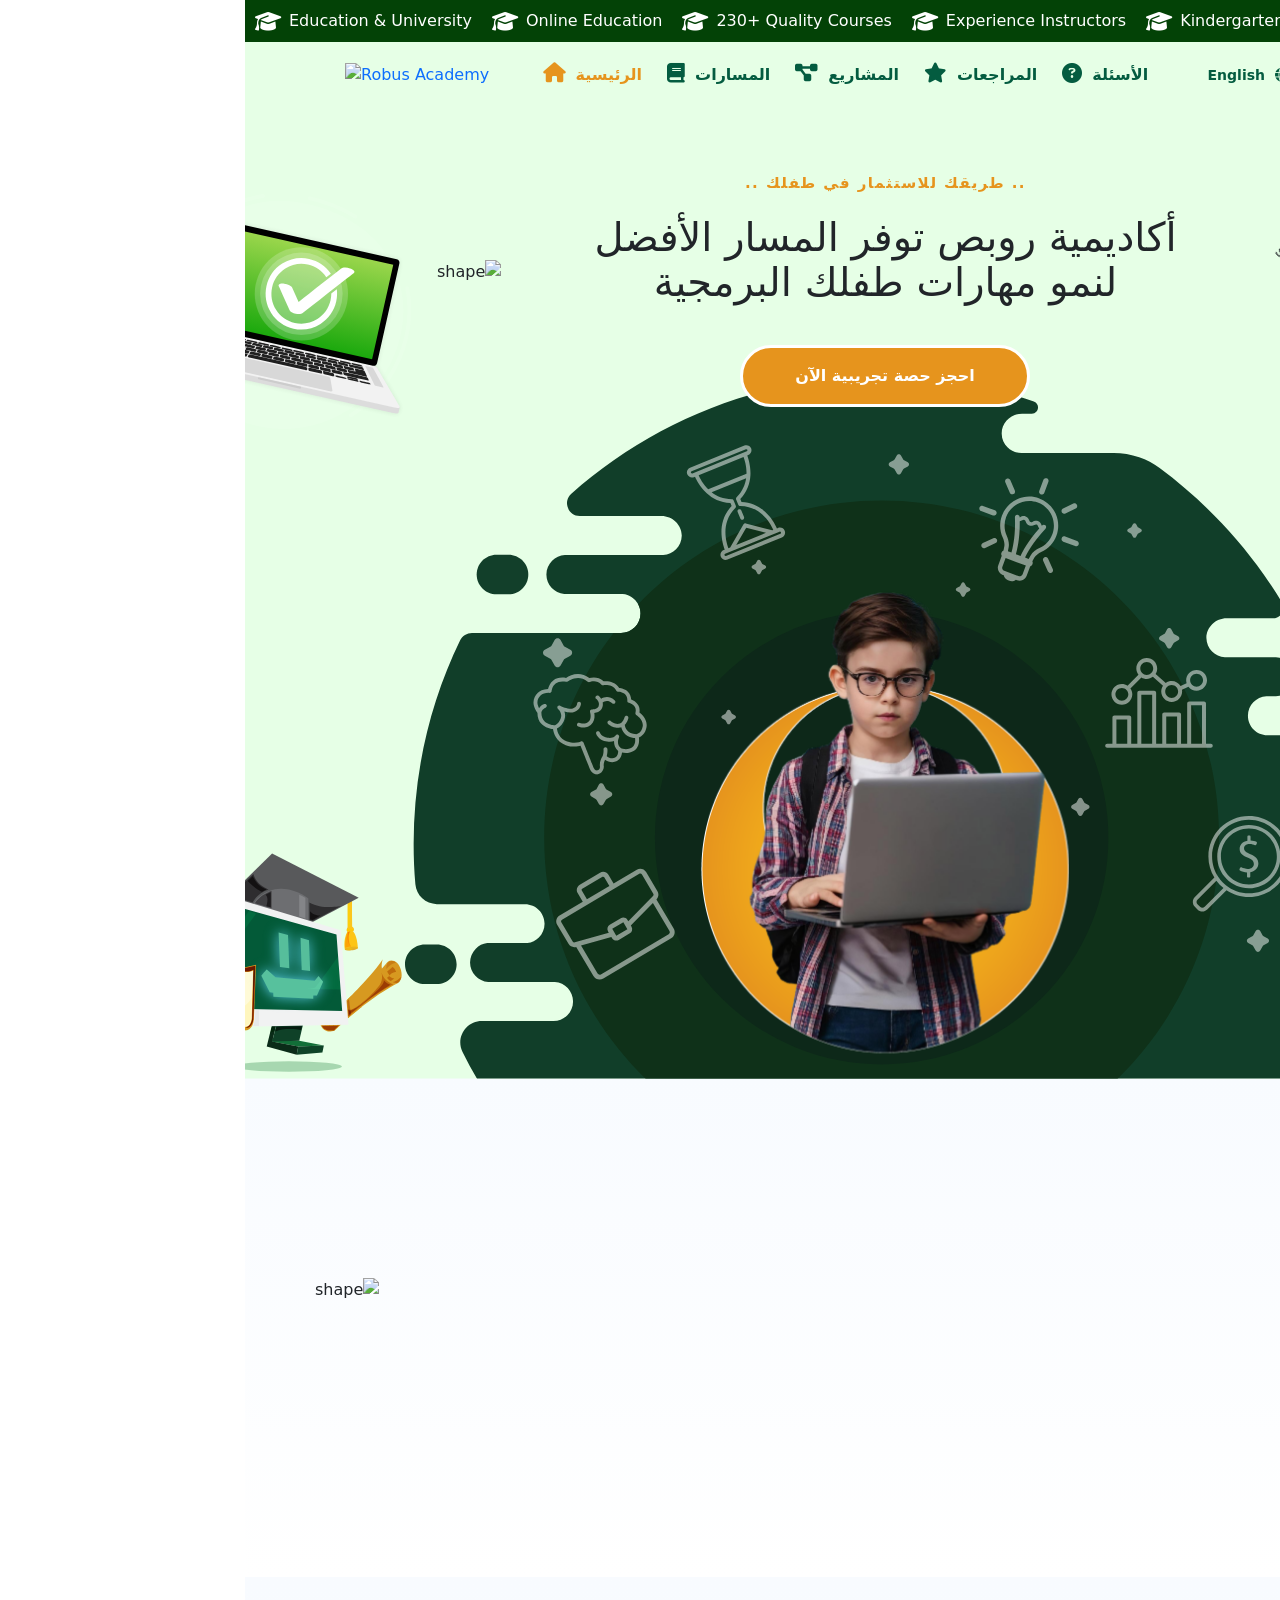
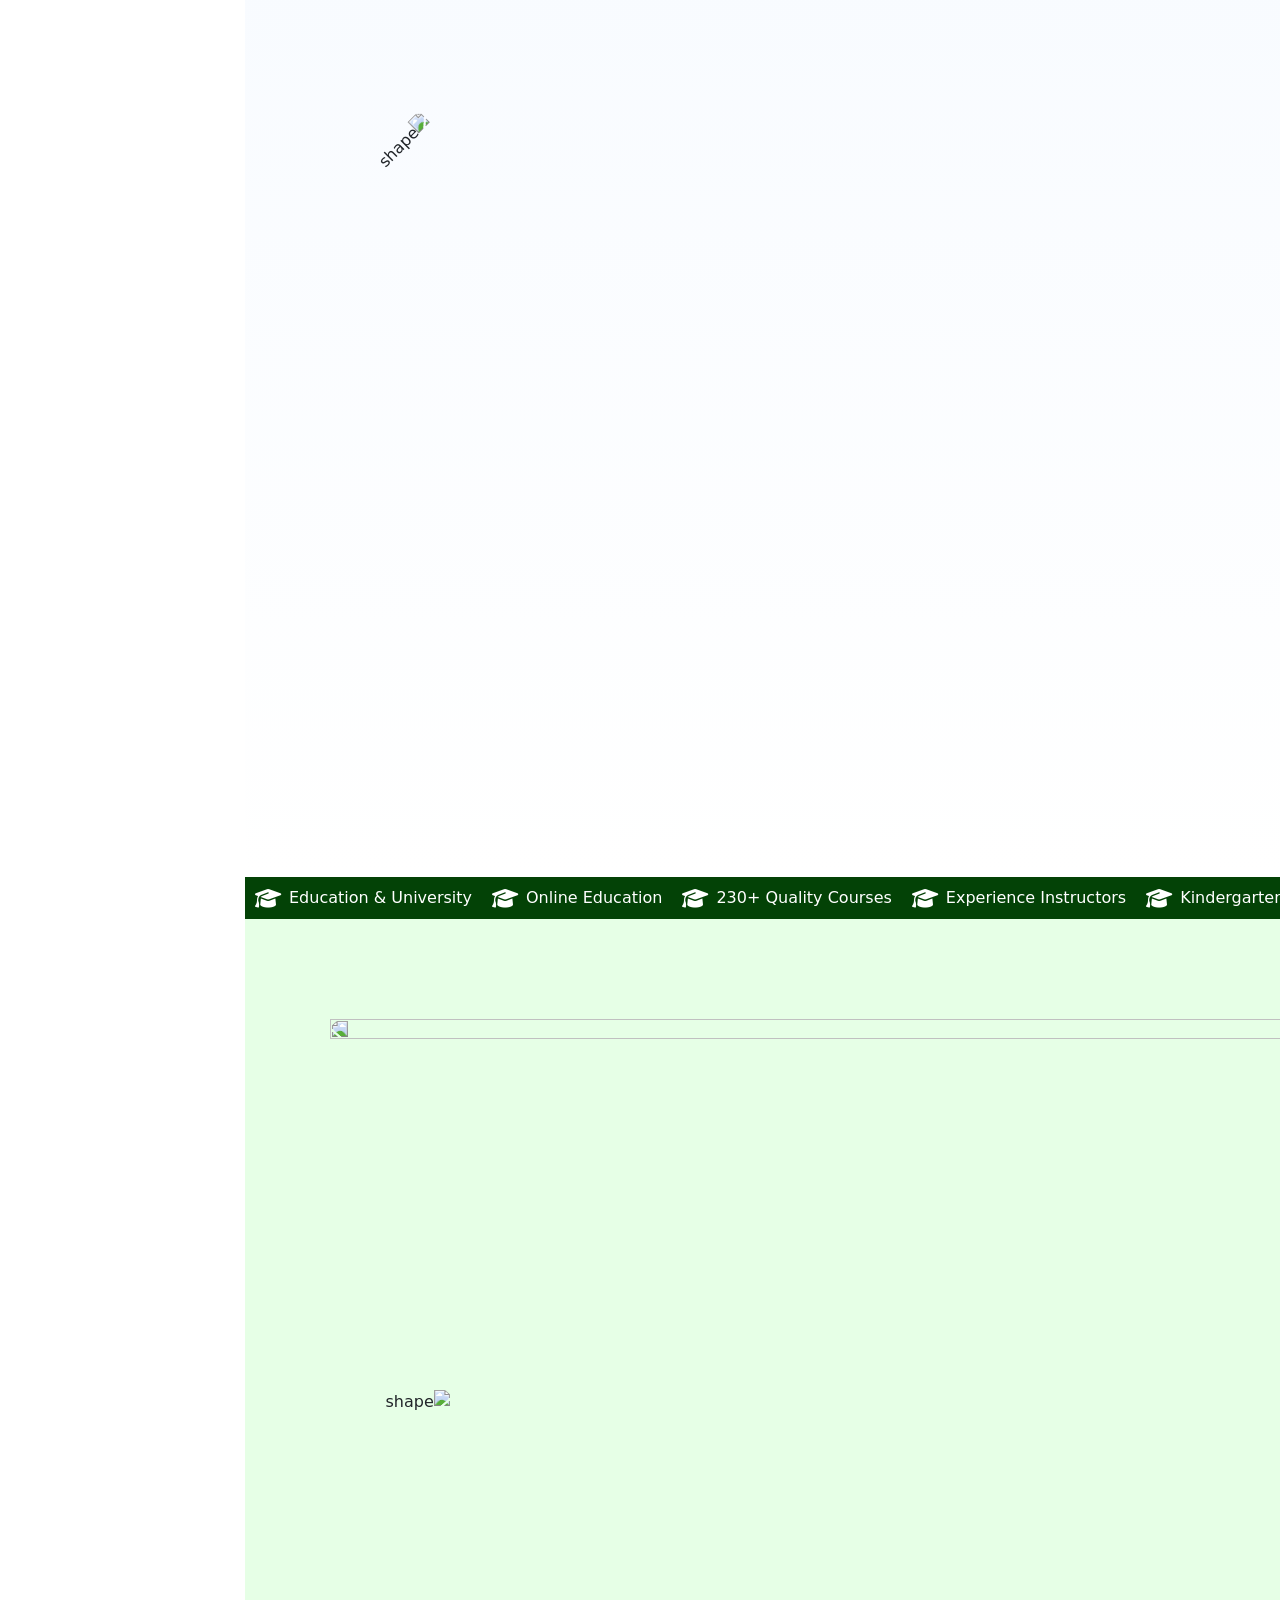
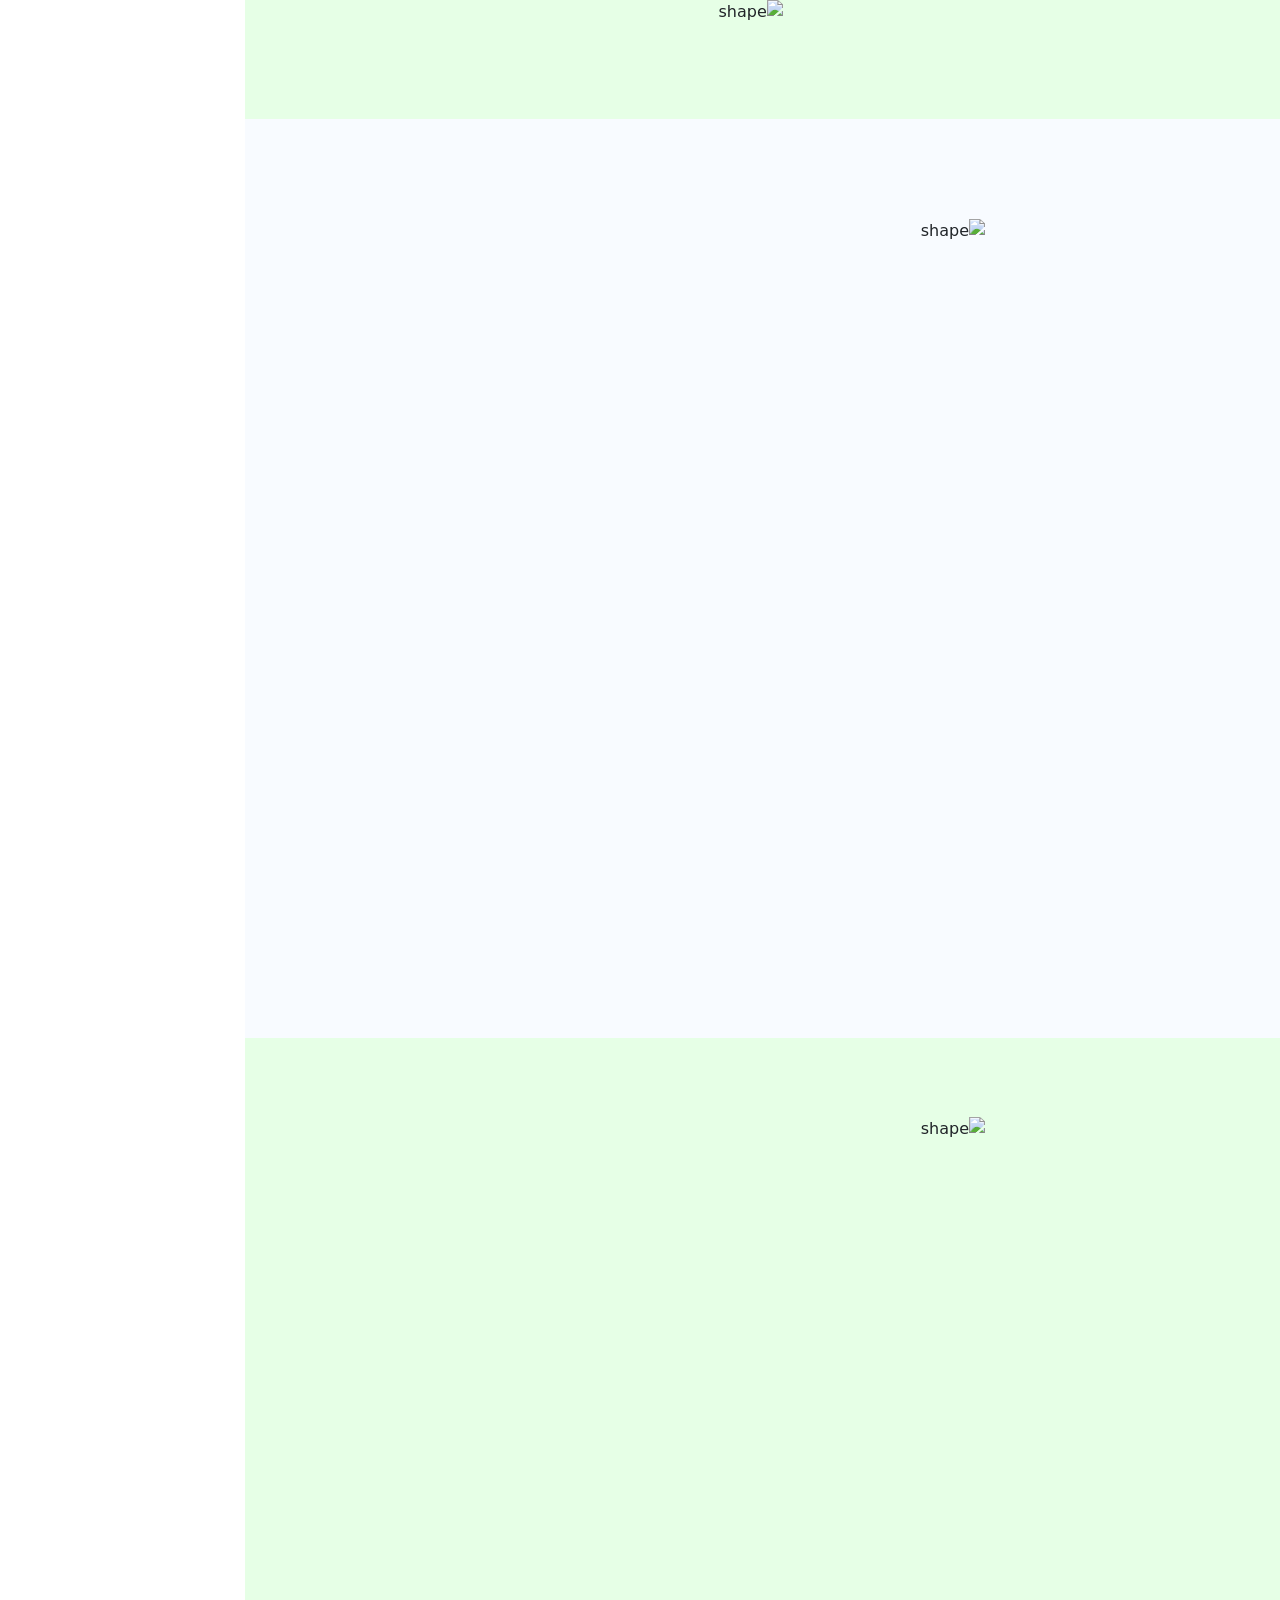
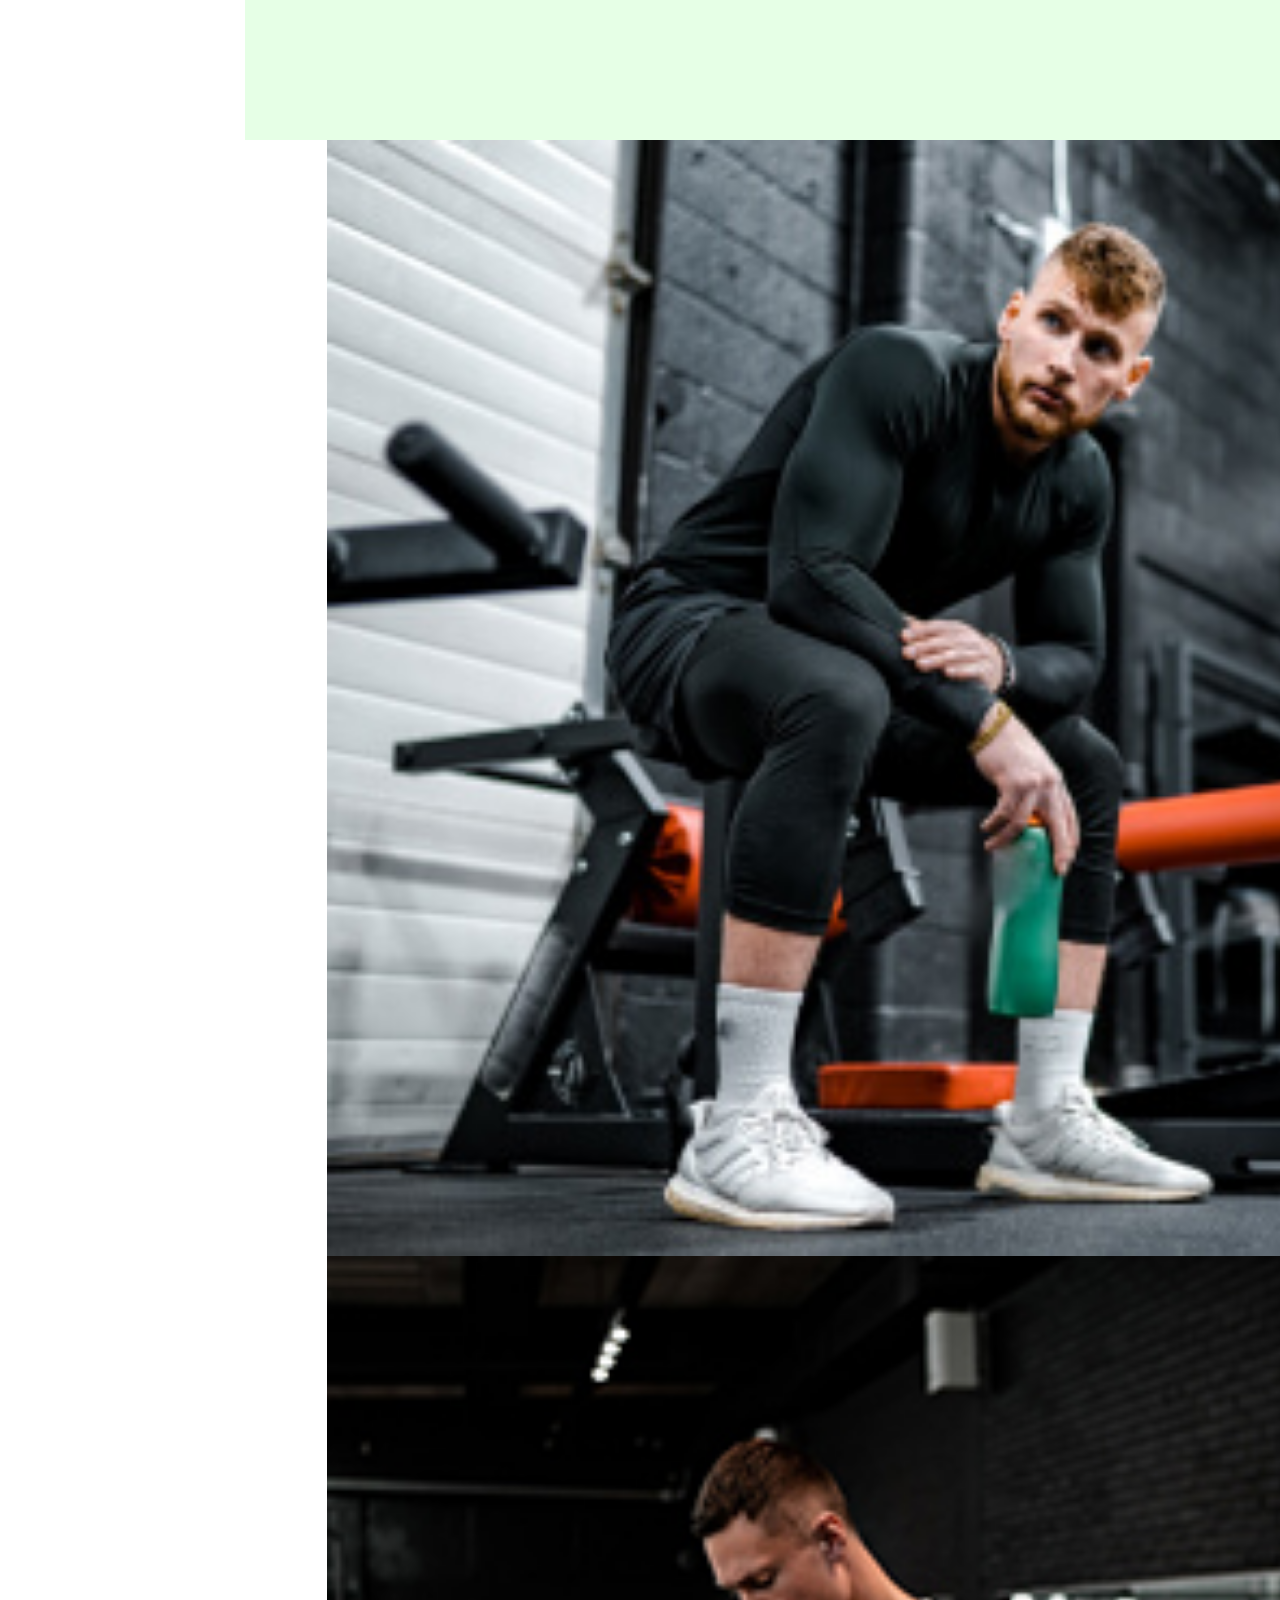
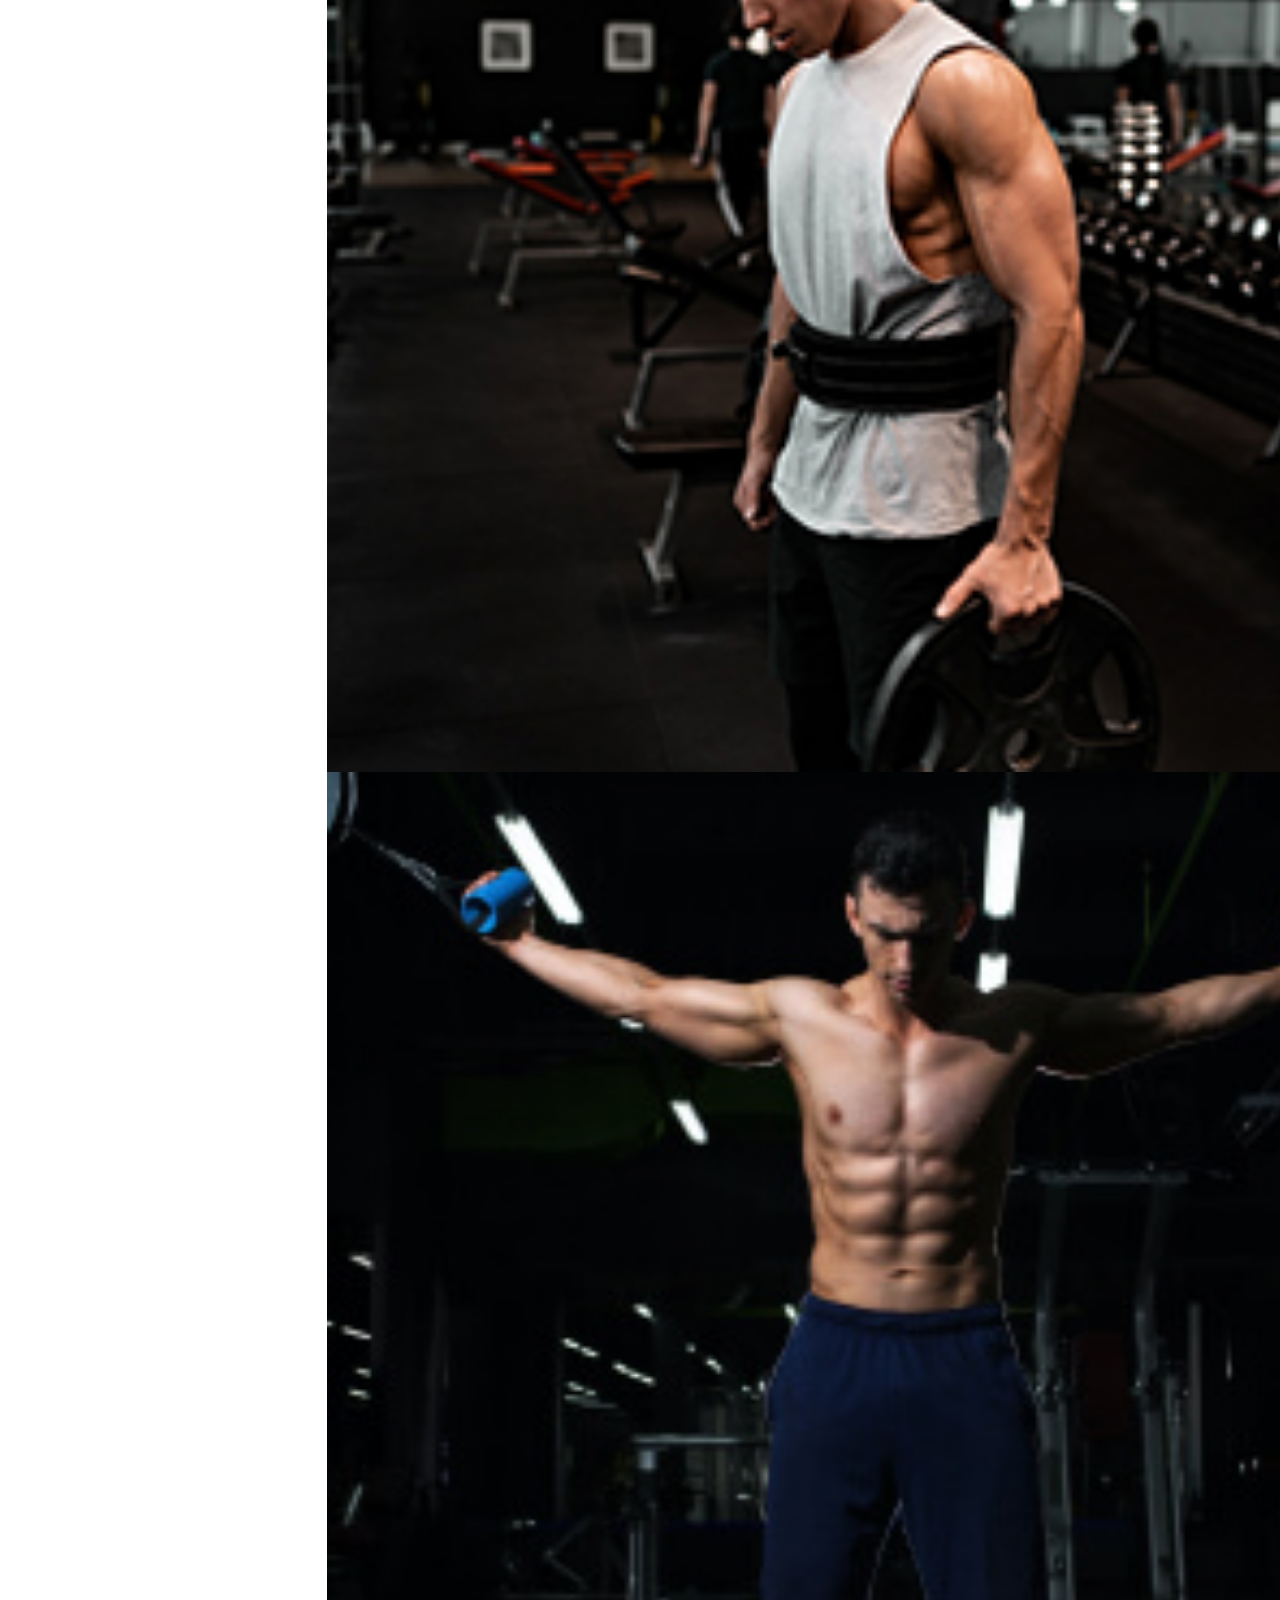
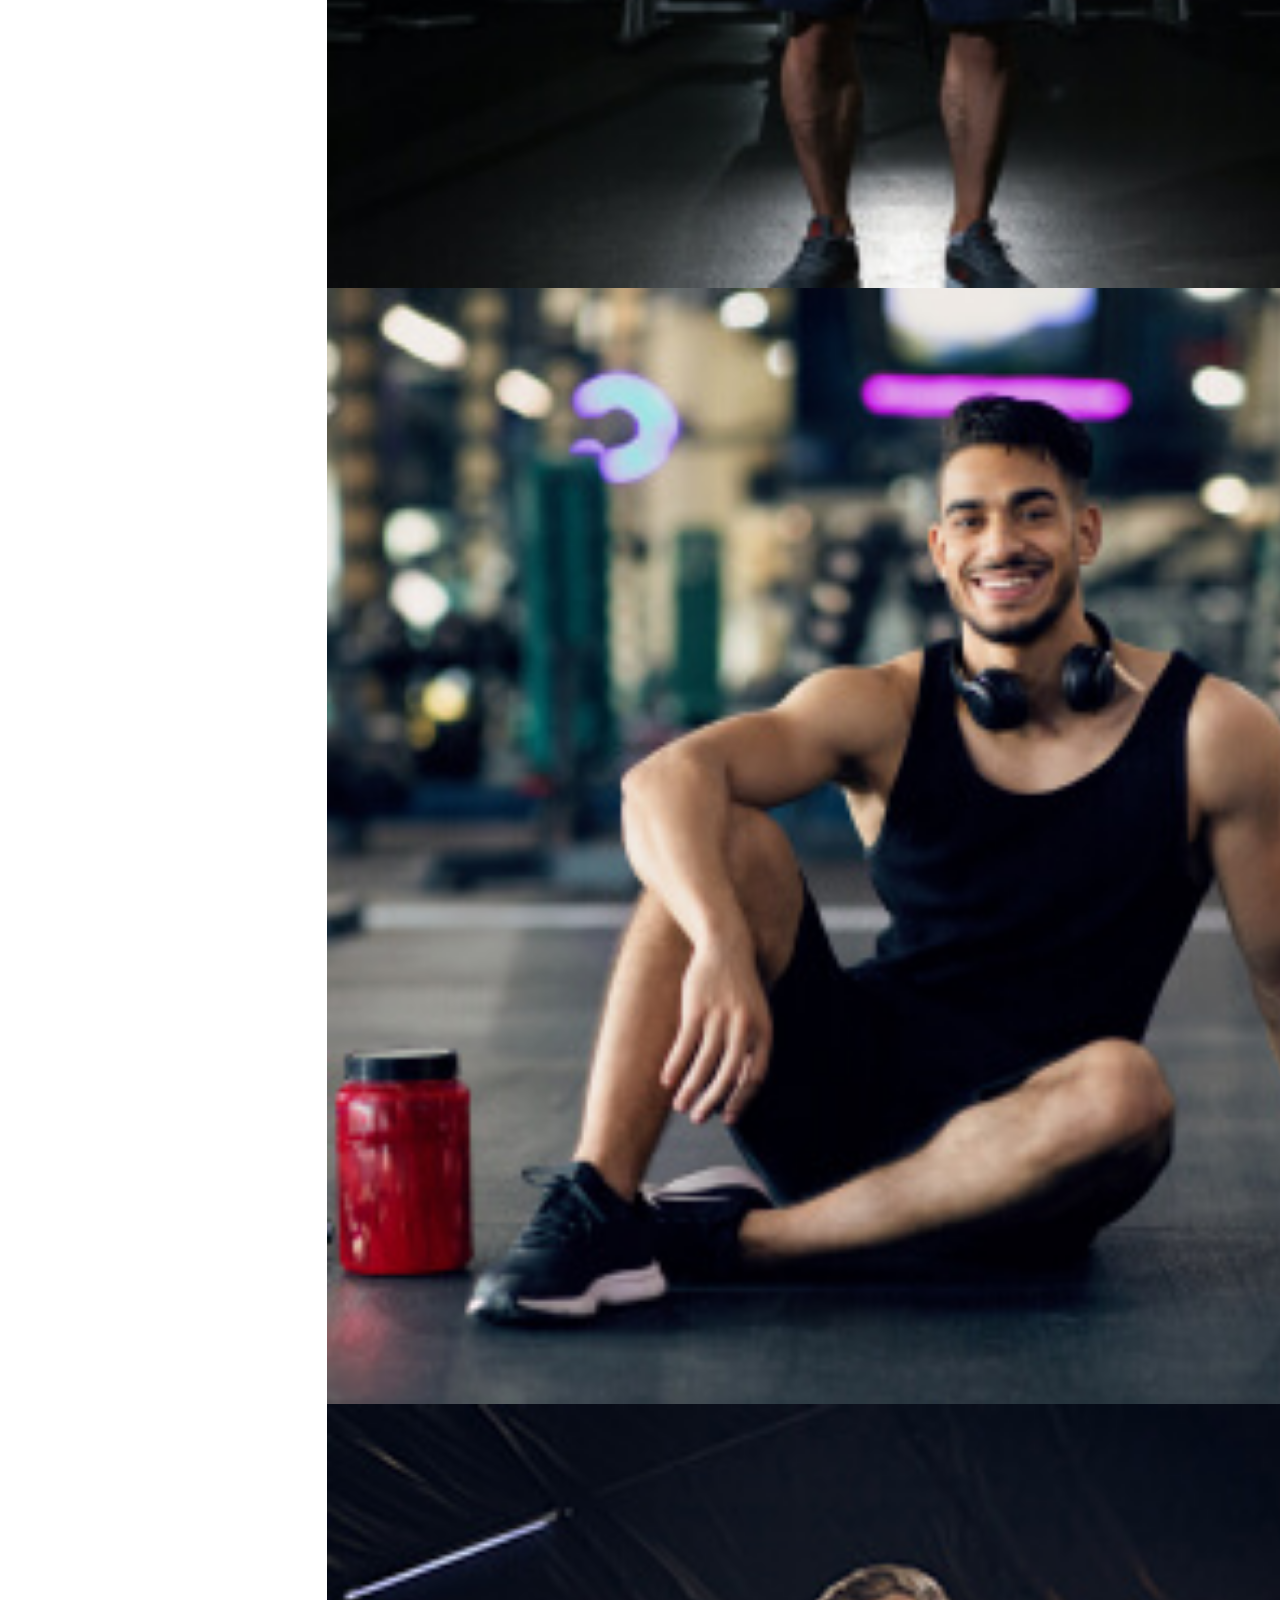
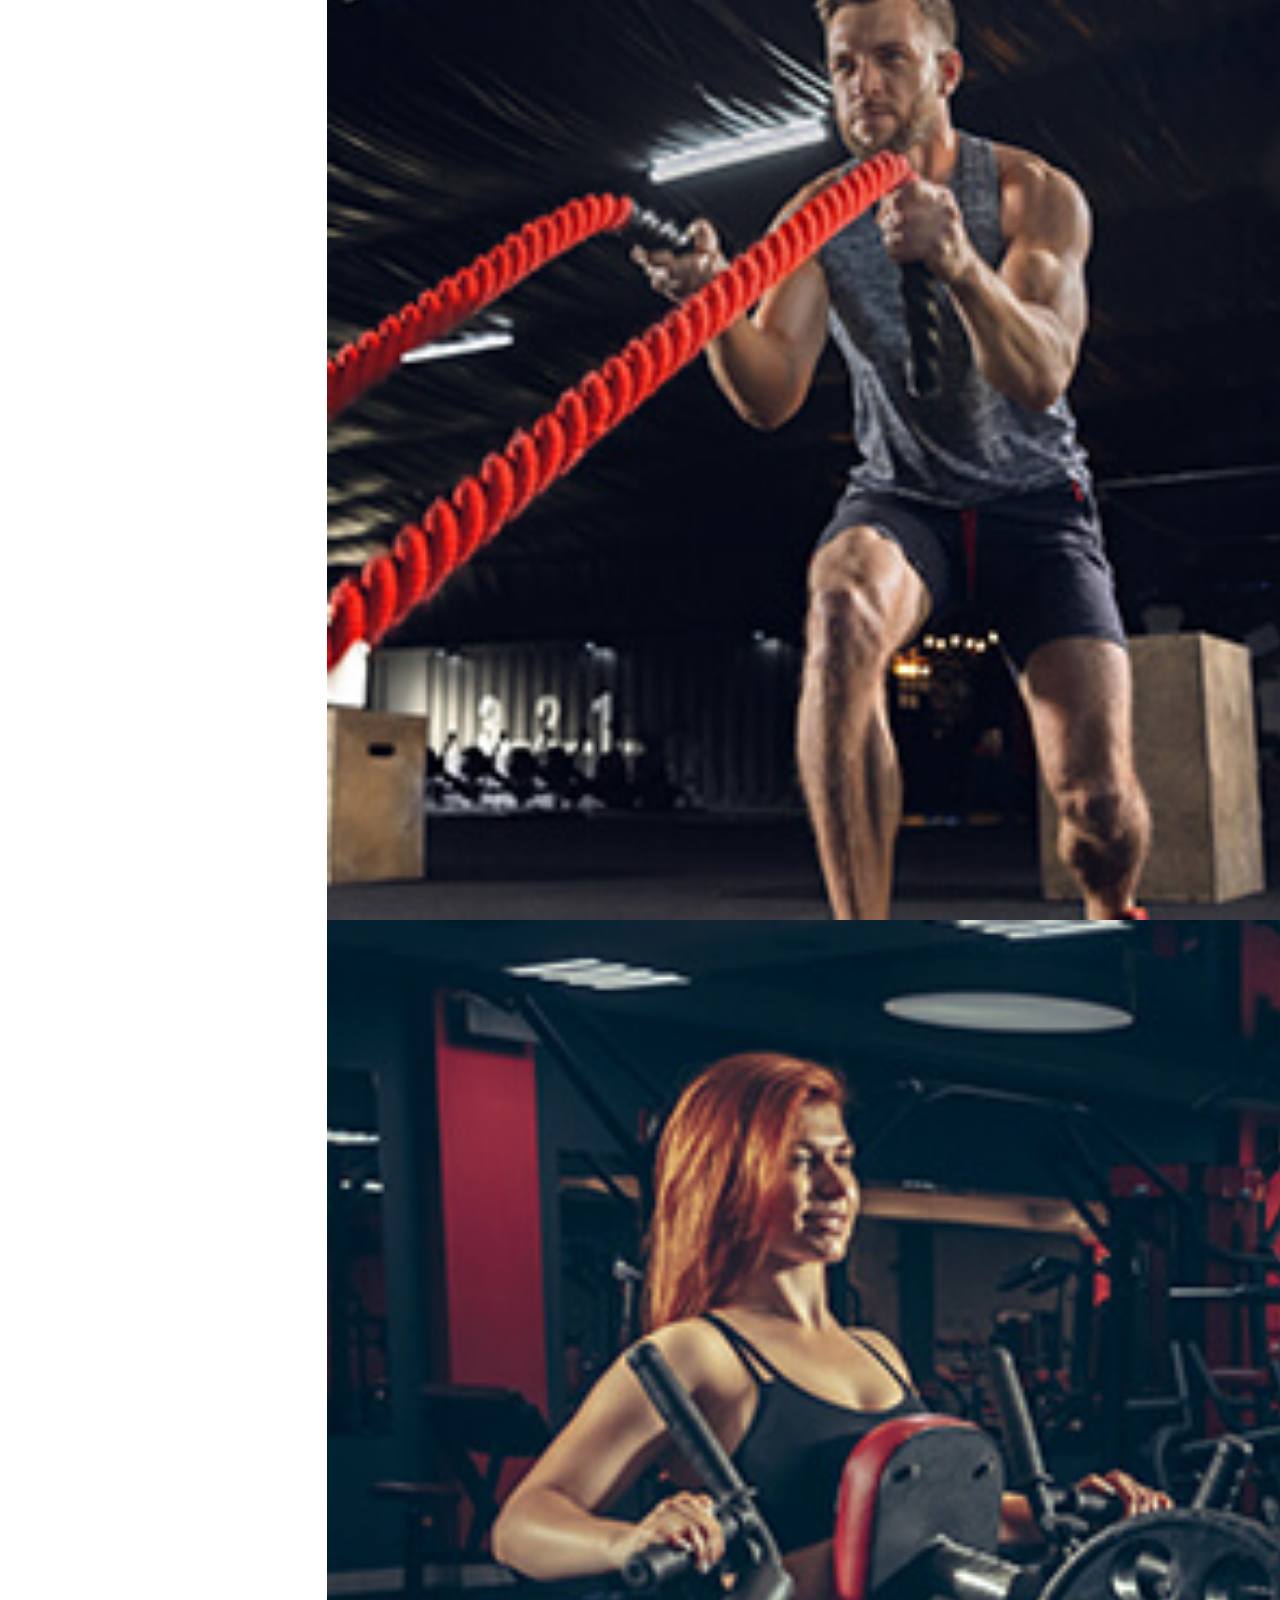
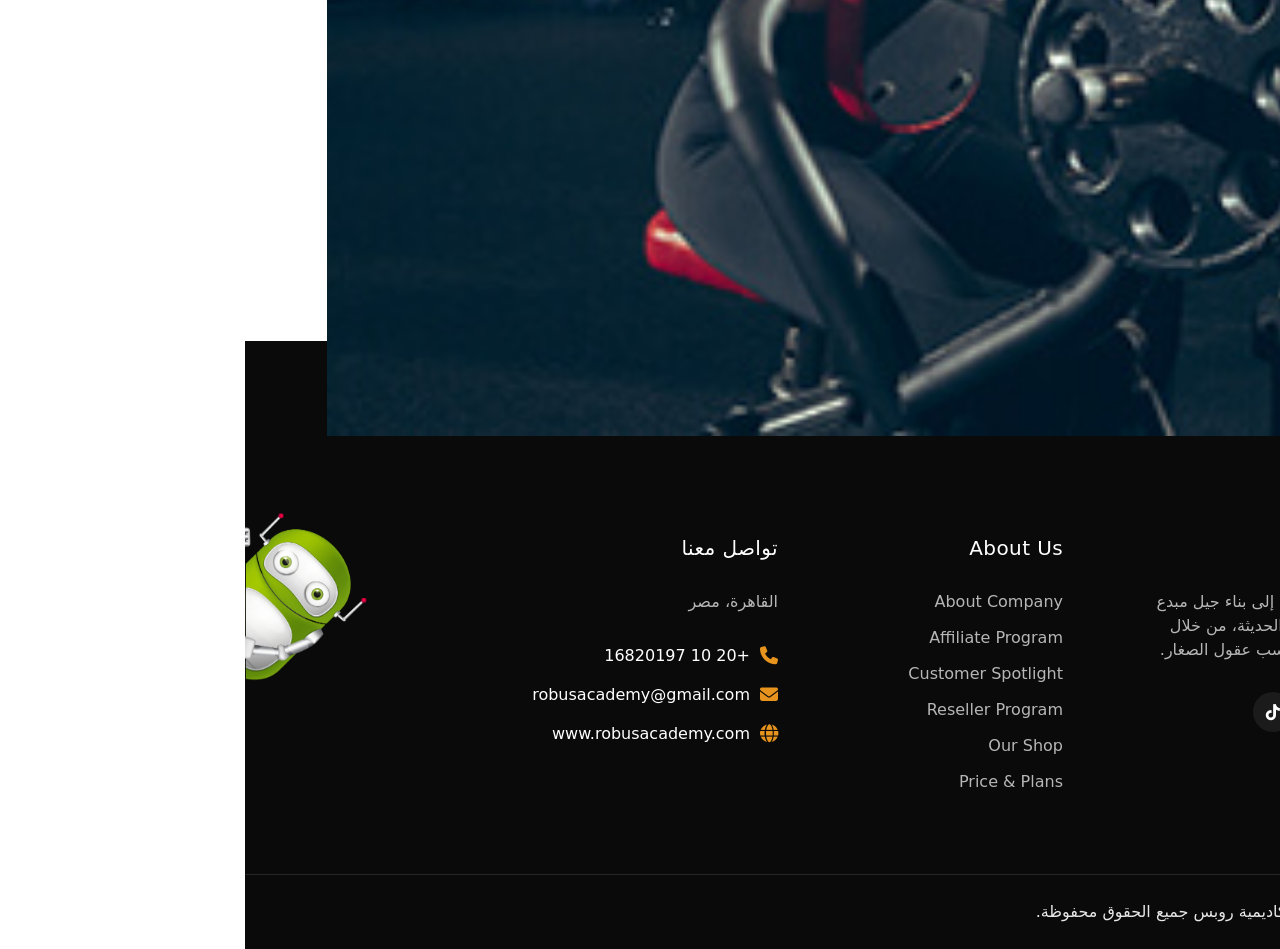
==== commit 0f0d641b: "add SEO" ====
--- a/ar/index.html
+++ b/ar/index.html
@@ -4,18 +4,159 @@
 <head>
     <meta charset="utf-8" />
     <meta name="viewport" content="width=device-width, initial-scale=1.0, viewport-fit=cover" />
-    <title>Robus Academy</title>
+    <title>أكاديمية روبص | تعليم البرمجة للأطفال</title>
+
+
+    <!-- وصف الموقع -->
+    <meta name="description" content="أكاديمية روبص تقدم أفضل مسارات تعليم البرمجة للأطفال من عمر 6 إلى 18 سنة، بداية من Scratch حتى Python وتطوير التطبيقات. احجز حصة تجريبية الآن.">
+
+    <!-- كلمات مفتاحية -->
+    <meta name="keywords" content="
+    تعليم البرمجة للأطفال,
+    تعليم البرمجة للصغار,
+    كورس برمجة للأطفال,
+    تعلم Scratch للأطفال,
+    تعلم Python للمبتدئين,
+    برمجة للأطفال من الصفر,
+    تعليم تطوير التطبيقات,
+    تعلم HTML CSS,
+    تعلم JavaScript,
+    تعليم تصميم المواقع,
+    كورسات برمجة اونلاين,
+    تعليم الذكاء الاصطناعي للأطفال,
+    تعليم البرمجة في مصر,
+    أكاديمية برمجة للأطفال,
+    Robus Academy,
+    تعليم coding للأطفال,
+    تعليم STEM للأطفال,
+    تعليم التكنولوجيا للأطفال,
+    برمجة الروبوتات للأطفال,
+    تعلم Mblock
+    ">
+
+    <!-- الكاتب -->
+    <meta name="author" content="Robus Academy">
+
+    <!-- robots -->
+    <meta name="robots" content="index, follow">
+
+
+    <!-- Open Graph (فيسبوك) -->
+    <meta property="og:title" content="أكاديمية روبص">
+    <meta property="og:description" content="طريقك للاستثمار في طفلك وتعلم البرمجة من الصفر للاحتراف">
+    <meta property="og:image" content="image-link.jpg">
+    <meta property="og:type" content="website">
+
+    <!-- Twitter -->
+    <meta name="twitter:card" content="summary_large_image">
+    <meta name="twitter:title" content="أكاديمية روبص">
+    <meta name="twitter:description" content="تعليم البرمجة للأطفال بطريقة ممتعة واحترافية">
+    <meta name="twitter:image" content="image-link.jpg">
 
     <link href="https://cdn.jsdelivr.net/npm/bootstrap@5.0.2/dist/css/bootstrap.min.css" rel="stylesheet"
         integrity="sha384-EVSTQN3/azprG1Anm3QDgpJLIm9Nao0Yz1ztcQTwFspd3yD65VohhpuuCOmLASjC" crossorigin="anonymous">
-
     <link rel="stylesheet" href="https://cdnjs.cloudflare.com/ajax/libs/font-awesome/6.4.0/css/all.min.css" />
-    <!-- <link rel="stylesheet" href="../assets/css/validnavs.css"> -->
     <link rel="stylesheet" href="../assets/css/animate.min.css">
-    <!-- <link rel="stylesheet" href="../assets/css/bootstrap.min.css"> -->
-    <link rel="stylesheet" href="../assets/css/slick.css">
     <link rel="stylesheet" href="../assets/css/swiper-bundle.min.css" />
     <link rel="stylesheet" href="../assets/css/main.css" />
+
+
+    <script type="application/ld+json">
+    {
+    "@context": "https://schema.org",
+    "@graph": [
+
+        {
+        "@type": "EducationalOrganization",
+        "name": "Robus Academy",
+        "description": "أكاديمية متخصصة في تعليم البرمجة للأطفال من عمر 6 إلى 18 سنة",
+        "address": {
+            "@type": "PostalAddress",
+            "addressLocality": "القاهرة",
+            "addressCountry": "EG"
+        }
+        },
+
+        {
+        "@type": "FAQPage",
+        "mainEntity": [
+            {
+            "@type": "Question",
+            "name": "ما هي الفئة العمرية المستهدفة في الأكاديمية؟",
+            "acceptedAnswer": {
+                "@type": "Answer",
+                "text": "نستقبل الطلاب من عمر 6 سنوات وحتى 18 سنة مع تقسيمهم حسب العمر والمستوى."
+            }
+            },
+            {
+            "@type": "Question",
+            "name": "هل يحتاج طفلي لخبرة سابقة في البرمجة؟",
+            "acceptedAnswer": {
+                "@type": "Answer",
+                "text": "لا، نبدأ من الصفر باستخدام لغات تعتمد على السحب والإفلات حتى نصل إلى البرمجة الاحترافية."
+            }
+            },
+            {
+            "@type": "Question",
+            "name": "كيف يمكنني متابعة مستوى طفلي؟",
+            "acceptedAnswer": {
+                "@type": "Answer",
+                "text": "نوفر تقارير دورية ومشاريع عملية لقياس تطور مستوى الطالب."
+            }
+            }
+        ]
+        },
+
+        {
+        "@type": "ItemList",
+        "name": "كورسات البرمجة للأطفال",
+        "itemListElement": [
+            {
+            "@type": "Course",
+            "name": "Scratch للأطفال",
+            "description": "تعلم أساسيات البرمجة بطريقة ممتعة باستخدام السحب والإفلات"
+            },
+            {
+            "@type": "Course",
+            "name": "MBlock برمجة الروبوتات",
+            "description": "تعلم برمجة الروبوتات والتحكم فيها باستخدام MBlock"
+            },
+            {
+            "@type": "Course",
+            "name": "تطوير تطبيقات الموبايل",
+            "description": "إنشاء تطبيقات أندرويد بسهولة للمبتدئين"
+            },
+            {
+            "@type": "Course",
+            "name": "Python للمبتدئين",
+            "description": "تعلم لغة Python من الصفر للأطفال"
+            },
+            {
+            "@type": "Course",
+            "name": "Python Advanced والذكاء الاصطناعي",
+            "description": "برمجة متقدمة وتعلم أساسيات الذكاء الاصطناعي"
+            },
+            {
+            "@type": "Course",
+            "name": "HTML & CSS",
+            "description": "تصميم مواقع الويب من البداية"
+            },
+            {
+            "@type": "Course",
+            "name": "JavaScript",
+            "description": "برمجة مواقع تفاعلية باستخدام JavaScript"
+            },
+            {
+            "@type": "Course",
+            "name": "Bootstrap & jQuery",
+            "description": "تطوير مواقع احترافية بشكل أسرع"
+            }
+        ]
+        }
+
+    ]
+    }
+</script>
 </head>
 
 <body>
@@ -167,8 +308,8 @@
                 <hr class="gift-divider my-3">
                 
                 <!-- WhatsApp Button -->
-                <a href="https://wa.me/robusacademy" target="_blank" class="btn btn-success btn-lg w-100">
-                    <i class="fab fa-whatsapp me-2"></i> تواصل عبر الواتساب
+                <a href="https://wa.me/robusacademy" target="_blank" class="btn menu-whatsapp-btn btn-success btn-lg w-100">
+                    <i class="fab fa-whatsapp ms-2"></i> تواصل عبر الواتساب
                 </a>
             </div>
         </nav>
@@ -181,46 +322,15 @@
         <!-- Auto-player Section Start -->
         <div class="Auto-play-section style-header">
             <div class="myplayer player-header theme-green-bg">
-                <div class="scrolling-wrap">
-                    <div class="comm">
-                        <div></div>
-                        <div class="player-textslide"><i class="fas fa-graduation-cap"></i> Education & University</div>
-                        <div class="player-textslide"><i class="fas fa-graduation-cap"></i> Online Education</div>
-                        <div class="player-textslide"><i class="fas fa-graduation-cap"></i> 230+ Quality Courses</div>
-                        <div class="player-textslide"><i class="fas fa-graduation-cap"></i> Experience Instructors</div>
-                        <div class="player-textslide"><i class="fas fa-graduation-cap"></i> Kindergarten Study</div>
-                        <div class="player-textslide"><i class="fas fa-graduation-cap"></i> 25% Coupon Bonus</div>
-                        <div class="player-textslide"><i class="fas fa-graduation-cap"></i> 25% Extra Coupon Bonus</div>
-                    </div>
-                    <div class="comm">
-                        <div></div>
-                        <div class="player-textslide"><i class="fas fa-graduation-cap"></i> Education & University</div>
-                        <div class="player-textslide"><i class="fas fa-graduation-cap"></i> Online Education</div>
-                        <div class="player-textslide"><i class="fas fa-graduation-cap"></i> 230+ Quality Courses</div>
-                        <div class="player-textslide"><i class="fas fa-graduation-cap"></i> Experience Instructors</div>
-                        <div class="player-textslide"><i class="fas fa-graduation-cap"></i> Kindergarten Study</div>
-                        <div class="player-textslide"><i class="fas fa-graduation-cap"></i> 25% Coupon Bonus</div>
-                        <div class="player-textslide"><i class="fas fa-graduation-cap"></i> 25% Extra Coupon Bonus</div>
-                    </div>
-                    <div class="comm">
-                        <div></div>
-                        <div class="player-textslide"><i class="fas fa-graduation-cap"></i> Education & University</div>
-                        <div class="player-textslide"><i class="fas fa-graduation-cap"></i> Online Education</div>
-                        <div class="player-textslide"><i class="fas fa-graduation-cap"></i> 230+ Quality Courses</div>
-                        <div class="player-textslide"><i class="fas fa-graduation-cap"></i> Experience Instructors</div>
-                        <div class="player-textslide"><i class="fas fa-graduation-cap"></i> Kindergarten Study</div>
-                        <div class="player-textslide"><i class="fas fa-graduation-cap"></i> 25% Coupon Bonus</div>
-                        <div class="player-textslide"><i class="fas fa-graduation-cap"></i> 25% Extra Coupon Bonus</div>
-                    </div>
-                    <div class="comm">
-                        <div></div>
-                        <div class="player-textslide"><i class="fas fa-graduation-cap"></i> Education & University</div>
-                        <div class="player-textslide"><i class="fas fa-graduation-cap"></i> Online Education</div>
-                        <div class="player-textslide"><i class="fas fa-graduation-cap"></i> 230+ Quality Courses</div>
-                        <div class="player-textslide"><i class="fas fa-graduation-cap"></i> Experience Instructors</div>
-                        <div class="player-textslide"><i class="fas fa-graduation-cap"></i> Kindergarten Study</div>
-                        <div class="player-textslide"><i class="fas fa-graduation-cap"></i> 25% Coupon Bonus</div>
-                        <div class="player-textslide"><i class="fas fa-graduation-cap"></i> 25% Extra Coupon Bonus</div>
+                <div class="swiper ticker-swiper">
+                    <div class="swiper-wrapper">
+                        <div class="swiper-slide ticker-slide"><i class="fas fa-graduation-cap"></i> Education & University</div>
+                        <div class="swiper-slide ticker-slide"><i class="fas fa-graduation-cap"></i> Online Education</div>
+                        <div class="swiper-slide ticker-slide"><i class="fas fa-graduation-cap"></i> 230+ Quality Courses</div>
+                        <div class="swiper-slide ticker-slide"><i class="fas fa-graduation-cap"></i> Experience Instructors</div>
+                        <div class="swiper-slide ticker-slide"><i class="fas fa-graduation-cap"></i> Kindergarten Study</div>
+                        <div class="swiper-slide ticker-slide"><i class="fas fa-graduation-cap"></i> 25% Coupon Bonus</div>
+                        <div class="swiper-slide ticker-slide"><i class="fas fa-graduation-cap"></i> 25% Extra Coupon Bonus</div>
                     </div>
                 </div>
             </div>
@@ -268,7 +378,7 @@
                                 طريقك للاستثمار في طفلك ..</p>
                             <h2 class="title" data-scroll-animate="zoom-in"
                                 style="animation-duration: 0.5s; animation-delay: 0.5s;"> أكاديمية روبص توفر المسار الأفضل لنمو مهارات طفلك البرمجية</h2>
-                            <a href="#" class="btn btn-two">احجز حصة تجريبية الآن</a>
+                            <a href="#" class="btn btn-two" title="احجز حصة برمجة للأطفال">احجز حصة تجريبية الآن</a>
                         </div>
                     </div>
                 </div>
@@ -320,7 +430,7 @@
                 <div class="section-title text-center" data-scroll-animate="fade-up">
                     <div class="title-warp">
                         <h6>المسارات التعليمية</h6>
-                        <!-- <img src="../assets/img/b../gold-bar.svg" alt="bar" class="title-bar"> -->
+                        <!-- <img src="../assets/img/bar/gold-bar.svg" alt="bar" class="title-bar"> -->
                         <span class="title-bar"></span>
                     </div>
                     <h2>مسار تعلم طفلك</h2>
@@ -330,31 +440,31 @@
                 <div class="courses-buttons" data-scroll-animate-group>
                     <button type="button" class="path-btn active" data-course="1"
                         data-shapes='{"shape1": "scratch.svg", "shape2": "brush.svg"}'
-                        data-scroll-animate="fade-up">Scratch</button>
+                        data-scroll-animate="fade-up" title="تعلم Scratch للأطفال المبتدئين بطريقة ممتعة">Scratch</button>
                     <button type="button" class="path-btn" data-course="2"
                         data-shapes='{"shape1": "mBlock.png", "shape2": "set-up.svg"}'
-                        data-scroll-animate="fade-up">mBlock</button>
+                        data-scroll-animate="fade-up" title="برمجة الروبوتات باستخدام MBlock للأطفال">mBlock</button>
                     <button type="button" class="path-btn" data-course="3"
                         data-shapes='{"shape1": "kodular.png", "shape2": "mobile-app.svg"}'
-                        data-scroll-animate="fade-up">Mobile Div</button>
+                        data-scroll-animate="fade-up" title="تطوير تطبيقات الموبايل للمبتدئين">Mobile Div</button>
                     <button type="button" class="path-btn" data-course="4"
                         data-shapes='{"shape1": "python.svg", "shape2": "command-prompt.svg"}'
-                        data-scroll-animate="fade-up">Python</button>
+                        data-scroll-animate="fade-up" title="تعلم Python من الصفر للأطفال">Python</button>
                     <button type="button" class="path-btn" data-course="5"
                         data-shapes='{"shape1": "python.svg", "shape2": "availability.svg"}'
-                        data-scroll-animate="fade-up">Python Ad</button>
+                        data-scroll-animate="fade-up" title="Python Advanced">Python Ad</button>
                     <button type="button" class="path-btn" data-course="6"
                         data-shapes='{"shape1": "html-5.svg", "shape2": "css-3.svg"}'
-                        data-scroll-animate="fade-up">HTML & CSS</button>
+                        data-scroll-animate="fade-up" title="تصميم مواقع باستخدام HTML & CSS">HTML & CSS</button>
                     <button type="button" class="path-btn" data-course="7"
                         data-shapes='{"shape1": "javascript-1.svg", "shape2": "api-interface.svg"}'
-                        data-scroll-animate="fade-up">JavaScript</button>
+                        data-scroll-animate="fade-up" title="برمجة المواقع باستخدام JavaScript">JavaScript</button>
                     <button type="button" class="path-btn" data-course="8"
                         data-shapes='{"shape1": "bootstrap.svg", "shape2": "brush.svg"}'
-                        data-scroll-animate="fade-up">Bootstrap</button>
+                        data-scroll-animate="fade-up" title="تطوير مواقع احترافية باستخدام Bootstrap">Bootstrap</button>
                     <button type="button" class="path-btn" data-course="9"
                         data-shapes='{"shape1": "jquery.svg", "shape2": "host-record.svg"}'
-                        data-scroll-animate="fade-up">JQuery</button>
+                        data-scroll-animate="fade-up" title="تطوير مواقع احترافية باستخدام JQuery">JQuery</button>
                 </div>
 
                 <div class="courses-panel" data-scroll-animate="fade-up">
@@ -471,7 +581,7 @@
                 <div class="projects-slider-wrapper swiper active" data-project="1">
                     <div class="projects-slider swiper-wrapper">
                         <div class="student-project-card swiper-slide">
-                            <div class="card-image-wrapper"><img src="../assets/img/b../details-1.jpg"
+                            <div class="card-image-wrapper"><img src="../assets/img/bar/details-1.jpg"
                                     alt="Student Project" class="student-image" /><button class="video-play-btn"
                                     data-video="https://www.youtube.com/embed/dQw4w9WgXcQ"><i
                                         class="fas fa-play"></i></button></div>
@@ -483,7 +593,7 @@
                             </div>
                         </div>
                         <div class="student-project-card swiper-slide">
-                            <div class="card-image-wrapper"><img src="../assets/img/b../details-1.jpg"
+                            <div class="card-image-wrapper"><img src="../assets/img/bar/details-1.jpg"
                                     alt="Student Project" class="student-image" /><button class="video-play-btn"
                                     data-video="https://www.youtube.com/embed/dQw4w9WgXcQ"><i
                                         class="fas fa-play"></i></button></div>
@@ -495,7 +605,7 @@
                             </div>
                         </div>
                         <div class="student-project-card swiper-slide">
-                            <div class="card-image-wrapper"><img src="../assets/img/b../details-1.jpg"
+                            <div class="card-image-wrapper"><img src="../assets/img/bar/details-1.jpg"
                                     alt="Student Project" class="student-image" /><button class="video-play-btn"
                                     data-video="https://www.youtube.com/embed/dQw4w9WgXcQ"><i
                                         class="fas fa-play"></i></button></div>
@@ -507,7 +617,7 @@
                             </div>
                         </div>
                         <div class="student-project-card swiper-slide">
-                            <div class="card-image-wrapper"><img src="../assets/img/b../details-1.jpg"
+                            <div class="card-image-wrapper"><img src="../assets/img/bar/details-1.jpg"
                                     alt="Student Project" class="student-image" /><button class="video-play-btn"
                                     data-video="https://www.youtube.com/embed/dQw4w9WgXcQ"><i
                                         class="fas fa-play"></i></button></div>
@@ -519,7 +629,7 @@
                             </div>
                         </div>
                         <div class="student-project-card swiper-slide">
-                            <div class="card-image-wrapper"><img src="../assets/img/b../details-1.jpg"
+                            <div class="card-image-wrapper"><img src="../assets/img/bar/details-1.jpg"
                                     alt="Student Project" class="student-image" /><button class="video-play-btn"
                                     data-video="https://www.youtube.com/embed/dQw4w9WgXcQ"><i
                                         class="fas fa-play"></i></button></div>
@@ -531,7 +641,7 @@
                             </div>
                         </div>
                         <div class="student-project-card swiper-slide">
-                            <div class="card-image-wrapper"><img src="../assets/img/b../details-1.jpg"
+                            <div class="card-image-wrapper"><img src="../assets/img/bar/details-1.jpg"
                                     alt="Student Project" class="student-image" /><button class="video-play-btn"
                                     data-video="https://www.youtube.com/embed/dQw4w9WgXcQ"><i
                                         class="fas fa-play"></i></button></div>
@@ -543,7 +653,7 @@
                             </div>
                         </div>
                         <div class="student-project-card swiper-slide">
-                            <div class="card-image-wrapper"><img src="../assets/img/b../details-1.jpg"
+                            <div class="card-image-wrapper"><img src="../assets/img/bar/details-1.jpg"
                                     alt="Student Project" class="student-image" /><button class="video-play-btn"
                                     data-video="https://www.youtube.com/embed/dQw4w9WgXcQ"><i
                                         class="fas fa-play"></i></button></div>
@@ -555,7 +665,7 @@
                             </div>
                         </div>
                         <div class="student-project-card swiper-slide">
-                            <div class="card-image-wrapper"><img src="../assets/img/b../details-1.jpg"
+                            <div class="card-image-wrapper"><img src="../assets/img/bar/details-1.jpg"
                                     alt="Student Project" class="student-image" /><button class="video-play-btn"
                                     data-video="https://www.youtube.com/embed/dQw4w9WgXcQ"><i
                                         class="fas fa-play"></i></button></div>
@@ -567,7 +677,7 @@
                             </div>
                         </div>
                         <div class="student-project-card swiper-slide">
-                            <div class="card-image-wrapper"><img src="../assets/img/b../details-1.jpg"
+                            <div class="card-image-wrapper"><img src="../assets/img/bar/details-1.jpg"
                                     alt="Student Project" class="student-image" /><button class="video-play-btn"
                                     data-video="https://www.youtube.com/embed/dQw4w9WgXcQ"><i
                                         class="fas fa-play"></i></button></div>
@@ -579,7 +689,7 @@
                             </div>
                         </div>
                         <div class="student-project-card swiper-slide">
-                            <div class="card-image-wrapper"><img src="../assets/img/b../details-1.jpg"
+                            <div class="card-image-wrapper"><img src="../assets/img/bar/details-1.jpg"
                                     alt="Student Project" class="student-image" /><button class="video-play-btn"
                                     data-video="https://www.youtube.com/embed/dQw4w9WgXcQ"><i
                                         class="fas fa-play"></i></button></div>
@@ -597,7 +707,7 @@
                 <div class="projects-slider-wrapper swiper" data-project="2">
                     <div class="projects-slider swiper-wrapper">
                         <div class="student-project-card swiper-slide">
-                            <div class="card-image-wrapper"><img src="../assets/img/b../details-1.jpg"
+                            <div class="card-image-wrapper"><img src="../assets/img/bar/details-1.jpg"
                                     alt="Student Project" class="student-image" /><button class="video-play-btn"
                                     data-video="https://www.youtube.com/embed/dQw4w9WgXcQ"><i
                                         class="fas fa-play"></i></button></div>
@@ -609,7 +719,7 @@
                             </div>
                         </div>
                         <div class="student-project-card swiper-slide">
-                            <div class="card-image-wrapper"><img src="../assets/img/b../details-1.jpg"
+                            <div class="card-image-wrapper"><img src="../assets/img/bar/details-1.jpg"
                                     alt="Student Project" class="student-image" /><button class="video-play-btn"
                                     data-video="https://www.youtube.com/embed/dQw4w9WgXcQ"><i
                                         class="fas fa-play"></i></button></div>
@@ -621,7 +731,7 @@
                             </div>
                         </div>
                         <div class="student-project-card swiper-slide">
-                            <div class="card-image-wrapper"><img src="../assets/img/b../details-1.jpg"
+                            <div class="card-image-wrapper"><img src="../assets/img/bar/details-1.jpg"
                                     alt="Student Project" class="student-image" /><button class="video-play-btn"
                                     data-video="https://www.youtube.com/embed/dQw4w9WgXcQ"><i
                                         class="fas fa-play"></i></button></div>
@@ -633,7 +743,7 @@
                             </div>
                         </div>
                         <div class="student-project-card swiper-slide">
-                            <div class="card-image-wrapper"><img src="../assets/img/b../details-1.jpg"
+                            <div class="card-image-wrapper"><img src="../assets/img/bar/details-1.jpg"
                                     alt="Student Project" class="student-image" /><button class="video-play-btn"
                                     data-video="https://www.youtube.com/embed/dQw4w9WgXcQ"><i
                                         class="fas fa-play"></i></button></div>
@@ -645,7 +755,7 @@
                             </div>
                         </div>
                         <div class="student-project-card swiper-slide">
-                            <div class="card-image-wrapper"><img src="../assets/img/b../details-1.jpg"
+                            <div class="card-image-wrapper"><img src="../assets/img/bar/details-1.jpg"
                                     alt="Student Project" class="student-image" /><button class="video-play-btn"
                                     data-video="https://www.youtube.com/embed/dQw4w9WgXcQ"><i
                                         class="fas fa-play"></i></button></div>
@@ -657,7 +767,7 @@
                             </div>
                         </div>
                         <div class="student-project-card swiper-slide">
-                            <div class="card-image-wrapper"><img src="../assets/img/b../details-1.jpg"
+                            <div class="card-image-wrapper"><img src="../assets/img/bar/details-1.jpg"
                                     alt="Student Project" class="student-image" /><button class="video-play-btn"
                                     data-video="https://www.youtube.com/embed/dQw4w9WgXcQ"><i
                                         class="fas fa-play"></i></button></div>
@@ -669,7 +779,7 @@
                             </div>
                         </div>
                         <div class="student-project-card swiper-slide">
-                            <div class="card-image-wrapper"><img src="../assets/img/b../details-1.jpg"
+                            <div class="card-image-wrapper"><img src="../assets/img/bar/details-1.jpg"
                                     alt="Student Project" class="student-image" /><button class="video-play-btn"
                                     data-video="https://www.youtube.com/embed/dQw4w9WgXcQ"><i
                                         class="fas fa-play"></i></button></div>
@@ -681,7 +791,7 @@
                             </div>
                         </div>
                         <div class="student-project-card swiper-slide">
-                            <div class="card-image-wrapper"><img src="../assets/img/b../details-1.jpg"
+                            <div class="card-image-wrapper"><img src="../assets/img/bar/details-1.jpg"
                                     alt="Student Project" class="student-image" /><button class="video-play-btn"
                                     data-video="https://www.youtube.com/embed/dQw4w9WgXcQ"><i
                                         class="fas fa-play"></i></button></div>
@@ -693,7 +803,7 @@
                             </div>
                         </div>
                         <div class="student-project-card swiper-slide">
-                            <div class="card-image-wrapper"><img src="../assets/img/b../details-1.jpg"
+                            <div class="card-image-wrapper"><img src="../assets/img/bar/details-1.jpg"
                                     alt="Student Project" class="student-image" /><button class="video-play-btn"
                                     data-video="https://www.youtube.com/embed/dQw4w9WgXcQ"><i
                                         class="fas fa-play"></i></button></div>
@@ -705,7 +815,7 @@
                             </div>
                         </div>
                         <div class="student-project-card swiper-slide">
-                            <div class="card-image-wrapper"><img src="../assets/img/b../details-1.jpg"
+                            <div class="card-image-wrapper"><img src="../assets/img/bar/details-1.jpg"
                                     alt="Student Project" class="student-image" /><button class="video-play-btn"
                                     data-video="https://www.youtube.com/embed/dQw4w9WgXcQ"><i
                                         class="fas fa-play"></i></button></div>
@@ -723,7 +833,7 @@
                 <div class="projects-slider-wrapper swiper" data-project="3">
                     <div class="projects-slider swiper-wrapper">
                         <div class="student-project-card swiper-slide">
-                            <div class="card-image-wrapper"><img src="../assets/img/b../details-1.jpg"
+                            <div class="card-image-wrapper"><img src="../assets/img/bar/details-1.jpg"
                                     alt="Student Project" class="student-image" /><button class="video-play-btn"
                                     data-video="https://www.youtube.com/embed/dQw4w9WgXcQ"><i
                                         class="fas fa-play"></i></button></div>
@@ -735,7 +845,7 @@
                             </div>
                         </div>
                         <div class="student-project-card swiper-slide">
-                            <div class="card-image-wrapper"><img src="../assets/img/b../details-1.jpg"
+                            <div class="card-image-wrapper"><img src="../assets/img/bar/details-1.jpg"
                                     alt="Student Project" class="student-image" /><button class="video-play-btn"
                                     data-video="https://www.youtube.com/embed/dQw4w9WgXcQ"><i
                                         class="fas fa-play"></i></button></div>
@@ -747,7 +857,7 @@
                             </div>
                         </div>
                         <div class="student-project-card swiper-slide">
-                            <div class="card-image-wrapper"><img src="../assets/img/b../details-1.jpg"
+                            <div class="card-image-wrapper"><img src="../assets/img/bar/details-1.jpg"
                                     alt="Student Project" class="student-image" /><button class="video-play-btn"
                                     data-video="https://www.youtube.com/embed/dQw4w9WgXcQ"><i
                                         class="fas fa-play"></i></button></div>
@@ -759,7 +869,7 @@
                             </div>
                         </div>
                         <div class="student-project-card swiper-slide">
-                            <div class="card-image-wrapper"><img src="../assets/img/b../details-1.jpg"
+                            <div class="card-image-wrapper"><img src="../assets/img/bar/details-1.jpg"
                                     alt="Student Project" class="student-image" /><button class="video-play-btn"
                                     data-video="https://www.youtube.com/embed/dQw4w9WgXcQ"><i
                                         class="fas fa-play"></i></button></div>
@@ -771,7 +881,7 @@
                             </div>
                         </div>
                         <div class="student-project-card swiper-slide">
-                            <div class="card-image-wrapper"><img src="../assets/img/b../details-1.jpg"
+                            <div class="card-image-wrapper"><img src="../assets/img/bar/details-1.jpg"
                                     alt="Student Project" class="student-image" /><button class="video-play-btn"
                                     data-video="https://www.youtube.com/embed/dQw4w9WgXcQ"><i
                                         class="fas fa-play"></i></button></div>
@@ -783,7 +893,7 @@
                             </div>
                         </div>
                         <div class="student-project-card swiper-slide">
-                            <div class="card-image-wrapper"><img src="../assets/img/b../details-1.jpg"
+                            <div class="card-image-wrapper"><img src="../assets/img/bar/details-1.jpg"
                                     alt="Student Project" class="student-image" /><button class="video-play-btn"
                                     data-video="https://www.youtube.com/embed/dQw4w9WgXcQ"><i
                                         class="fas fa-play"></i></button></div>
@@ -795,7 +905,7 @@
                             </div>
                         </div>
                         <div class="student-project-card swiper-slide">
-                            <div class="card-image-wrapper"><img src="../assets/img/b../details-1.jpg"
+                            <div class="card-image-wrapper"><img src="../assets/img/bar/details-1.jpg"
                                     alt="Student Project" class="student-image" /><button class="video-play-btn"
                                     data-video="https://www.youtube.com/embed/dQw4w9WgXcQ"><i
                                         class="fas fa-play"></i></button></div>
@@ -807,7 +917,7 @@
                             </div>
                         </div>
                         <div class="student-project-card swiper-slide">
-                            <div class="card-image-wrapper"><img src="../assets/img/b../details-1.jpg"
+                            <div class="card-image-wrapper"><img src="../assets/img/bar/details-1.jpg"
                                     alt="Student Project" class="student-image" /><button class="video-play-btn"
                                     data-video="https://www.youtube.com/embed/dQw4w9WgXcQ"><i
                                         class="fas fa-play"></i></button></div>
@@ -819,7 +929,7 @@
                             </div>
                         </div>
                         <div class="student-project-card swiper-slide">
-                            <div class="card-image-wrapper"><img src="../assets/img/b../details-1.jpg"
+                            <div class="card-image-wrapper"><img src="../assets/img/bar/details-1.jpg"
                                     alt="Student Project" class="student-image" /><button class="video-play-btn"
                                     data-video="https://www.youtube.com/embed/dQw4w9WgXcQ"><i
                                         class="fas fa-play"></i></button></div>
@@ -831,7 +941,7 @@
                             </div>
                         </div>
                         <div class="student-project-card swiper-slide">
-                            <div class="card-image-wrapper"><img src="../assets/img/b../details-1.jpg"
+                            <div class="card-image-wrapper"><img src="../assets/img/bar/details-1.jpg"
                                     alt="Student Project" class="student-image" /><button class="video-play-btn"
                                     data-video="https://www.youtube.com/embed/dQw4w9WgXcQ"><i
                                         class="fas fa-play"></i></button></div>
@@ -850,46 +960,15 @@
         <!-- Auto-player Section Start -->
         <div class="Auto-play-section style-header">
             <div class="myplayer player-header theme-green-bg">
-                <div class="scrolling-wrap">
-                    <div class="comm">
-                        <div></div>
-                        <div class="player-textslide"><i class="fas fa-graduation-cap"></i> Education & University</div>
-                        <div class="player-textslide"><i class="fas fa-graduation-cap"></i> Online Education</div>
-                        <div class="player-textslide"><i class="fas fa-graduation-cap"></i> 230+ Quality Courses</div>
-                        <div class="player-textslide"><i class="fas fa-graduation-cap"></i> Experience Instructors</div>
-                        <div class="player-textslide"><i class="fas fa-graduation-cap"></i> Kindergarten Study</div>
-                        <div class="player-textslide"><i class="fas fa-graduation-cap"></i> 25% Coupon Bonus</div>
-                        <div class="player-textslide"><i class="fas fa-graduation-cap"></i> 25% Extra Coupon Bonus</div>
-                    </div>
-                    <div class="comm">
-                        <div></div>
-                        <div class="player-textslide"><i class="fas fa-graduation-cap"></i> Education & University</div>
-                        <div class="player-textslide"><i class="fas fa-graduation-cap"></i> Online Education</div>
-                        <div class="player-textslide"><i class="fas fa-graduation-cap"></i> 230+ Quality Courses</div>
-                        <div class="player-textslide"><i class="fas fa-graduation-cap"></i> Experience Instructors</div>
-                        <div class="player-textslide"><i class="fas fa-graduation-cap"></i> Kindergarten Study</div>
-                        <div class="player-textslide"><i class="fas fa-graduation-cap"></i> 25% Coupon Bonus</div>
-                        <div class="player-textslide"><i class="fas fa-graduation-cap"></i> 25% Extra Coupon Bonus</div>
-                    </div>
-                    <div class="comm">
-                        <div></div>
-                        <div class="player-textslide"><i class="fas fa-graduation-cap"></i> Education & University</div>
-                        <div class="player-textslide"><i class="fas fa-graduation-cap"></i> Online Education</div>
-                        <div class="player-textslide"><i class="fas fa-graduation-cap"></i> 230+ Quality Courses</div>
-                        <div class="player-textslide"><i class="fas fa-graduation-cap"></i> Experience Instructors</div>
-                        <div class="player-textslide"><i class="fas fa-graduation-cap"></i> Kindergarten Study</div>
-                        <div class="player-textslide"><i class="fas fa-graduation-cap"></i> 25% Coupon Bonus</div>
-                        <div class="player-textslide"><i class="fas fa-graduation-cap"></i> 25% Extra Coupon Bonus</div>
-                    </div>
-                    <div class="comm">
-                        <div></div>
-                        <div class="player-textslide"><i class="fas fa-graduation-cap"></i> Education & University</div>
-                        <div class="player-textslide"><i class="fas fa-graduation-cap"></i> Online Education</div>
-                        <div class="player-textslide"><i class="fas fa-graduation-cap"></i> 230+ Quality Courses</div>
-                        <div class="player-textslide"><i class="fas fa-graduation-cap"></i> Experience Instructors</div>
-                        <div class="player-textslide"><i class="fas fa-graduation-cap"></i> Kindergarten Study</div>
-                        <div class="player-textslide"><i class="fas fa-graduation-cap"></i> 25% Coupon Bonus</div>
-                        <div class="player-textslide"><i class="fas fa-graduation-cap"></i> 25% Extra Coupon Bonus</div>
+                <div class="swiper ticker-swiper">
+                    <div class="swiper-wrapper">
+                        <div class="swiper-slide ticker-slide"><i class="fas fa-graduation-cap"></i> Education & University</div>
+                        <div class="swiper-slide ticker-slide"><i class="fas fa-graduation-cap"></i> Online Education</div>
+                        <div class="swiper-slide ticker-slide"><i class="fas fa-graduation-cap"></i> 230+ Quality Courses</div>
+                        <div class="swiper-slide ticker-slide"><i class="fas fa-graduation-cap"></i> Experience Instructors</div>
+                        <div class="swiper-slide ticker-slide"><i class="fas fa-graduation-cap"></i> Kindergarten Study</div>
+                        <div class="swiper-slide ticker-slide"><i class="fas fa-graduation-cap"></i> 25% Coupon Bonus</div>
+                        <div class="swiper-slide ticker-slide"><i class="fas fa-graduation-cap"></i> 25% Extra Coupon Bonus</div>
                     </div>
                 </div>
             </div>
@@ -1300,7 +1379,7 @@
                             <div class="footer-widget">
                                 <div class="footer-about">
                                     <div class="footer-logo logo">
-                                        <a href="https://themegenix.net/html/suxnix/index.html"><img
+                                        <a href="#"><img
                                                 src="../assets/img/logo/logo 3.png" width="200" alt="Logo"></a>
                                     </div>
                                     <div class="footer-text">
@@ -1349,9 +1428,9 @@
                         </div> -->
                         <div class="col-lg-3 col-md-5" data-scroll-animate="fade-up" style="animation-delay: 0.8s;">
                             <div class="footer-widget">
-                                <h4 class="fw-title">CONTACT US</h4>
+                                <h4 class="fw-title">تواصل معنا</h4>
                                 <div class="footer-contact-wrap">
-                                    <p>4140 Parker Rd. Allentown, New Mexico 31134</p>
+                                    <p>القاهرة، مصر</p>
                                     <ul class="list-wrap">
                                         <li class="phone"><i class="fas fa-phone" style="margin-right: 0px; margin-left: 10px;"></i> +20 10 16820197</li>
                                         <li class="mail"><i class="fas fa-envelope" style="margin-right: 0px; margin-left: 10px;"></i> robusacademy@gmail.com</li>
@@ -1375,7 +1454,7 @@
                 <div class="row align-items-center">
                     <div class="col-md-7">
                         <div class="copyright-text">
-                            <p>Copyright © 2026 Robus Academy All Rights Reserved.</p>
+                            <p>حقوق النشر © 2026 أكاديمية روبس جميع الحقوق محفوظة.</p>
                         </div>
                     </div>
                     <!-- <div class="col-md-5">
@@ -1417,7 +1496,6 @@
         crossorigin="anonymous"></script>
     <script src="../assets/js/swiper-bundle.min.js"></script>
     <script src="../assets/js/wow.min.js"></script>
-    <script src="https://nextparticle.nextco.de/nextparticle.min.js"></script>
     <script src="../assets/js/chatbot.js"></script>
     <script src="../assets/js/main.js"></script>
 </body>
--- a/assets/css/main.css
+++ b/assets/css/main.css
@@ -96,7 +96,7 @@
     letter-spacing: 2px;
     text-transform: uppercase;
     text-shadow: 0 0 10px var(--theme-green);
-    box-shadow: 0 0 15px rgba(0, 0, 0, 0.1);
+    box-shadow: 0 0 10px rgba(0, 0, 0, 0.1);
 }
 
 a {
@@ -835,7 +835,7 @@
     width: 24px;
     height: 24px;
     border-radius: 50%;
-    background-color: var(--theme-green-3);
+    background-color: var(--theme-gold);
     color: white;
     display: flex;
     align-items: center;
@@ -2018,7 +2018,7 @@
     letter-spacing: 0;
     line-height: 1.4;
     margin-bottom: 0;
-    padding: 19px 50px;
+    padding: 19px 0;
     text-align: center;
     text-transform: capitalize;
     touch-action: manipulation;
@@ -2069,6 +2069,7 @@
     outline: none;
     box-shadow: none;
 }
+
 
 /* Banner Area Responsive Styles */
 @media (max-width: 1500px) {
@@ -3842,6 +3843,65 @@
     position: static;
 }
 
+/* Ticker Swiper */
+.ticker-swiper {
+    overflow: hidden;
+    direction: ltr;
+}
+
+.ticker-swiper:hover .swiper-wrapper {
+    animation-play-state: paused;
+}
+
+.ticker-swiper .swiper-wrapper {
+    display: flex;
+    direction: ltr;
+    width: max-content;
+    align-items: center;
+    padding: 5px 0;
+    animation: ticker-move 25s linear infinite;
+    will-change: transform;
+}
+
+.ticker-swiper .swiper-slide {
+    width: auto !important;
+    flex-shrink: 0;
+    padding: 0 10px;
+}
+
+.ticker-slide {
+    font-size: 16px;
+    font-weight: 500;
+    line-height: 32px;
+    text-transform: capitalize;
+    color: var(--white);
+    font-family: "Sora", system-ui, sans-serif;
+    display: flex;
+    align-items: center;
+    gap: 8px;
+    white-space: nowrap;
+}
+
+.ticker-slide i {
+    font-size: 21px;
+}
+
+@keyframes ticker-move {
+    0%   { transform: translateX(0); }
+    100% { transform: translateX(-50%); }
+}
+
+@media (max-width: 575px) {
+    .ticker-slide {
+        font-size: 14px;
+    }
+
+    .ticker-swiper .swiper-slide {
+        padding: 0 5px;
+    }
+}
+
+/* Legacy scrolling-wrap (kept for style-2 variants) */
 .scrolling-wrap {
     overflow: hidden;
     white-space: nowrap;
